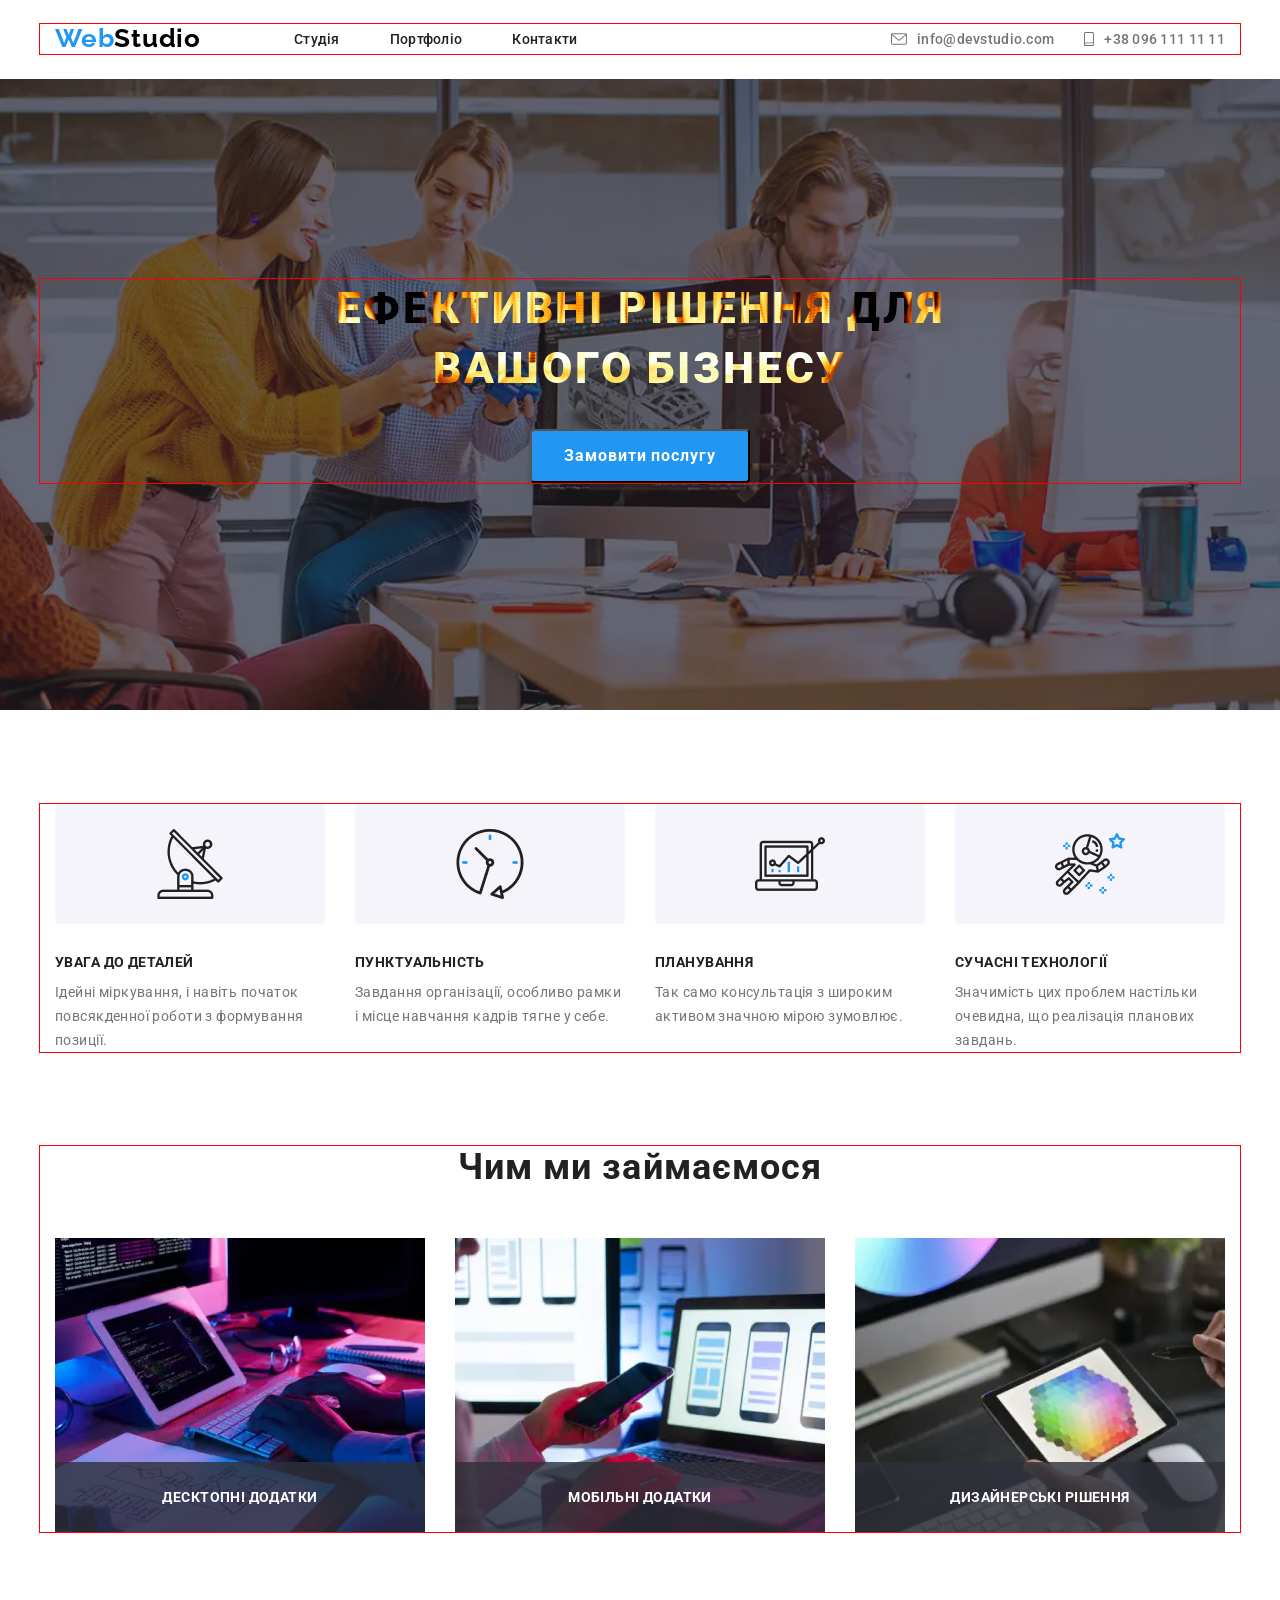
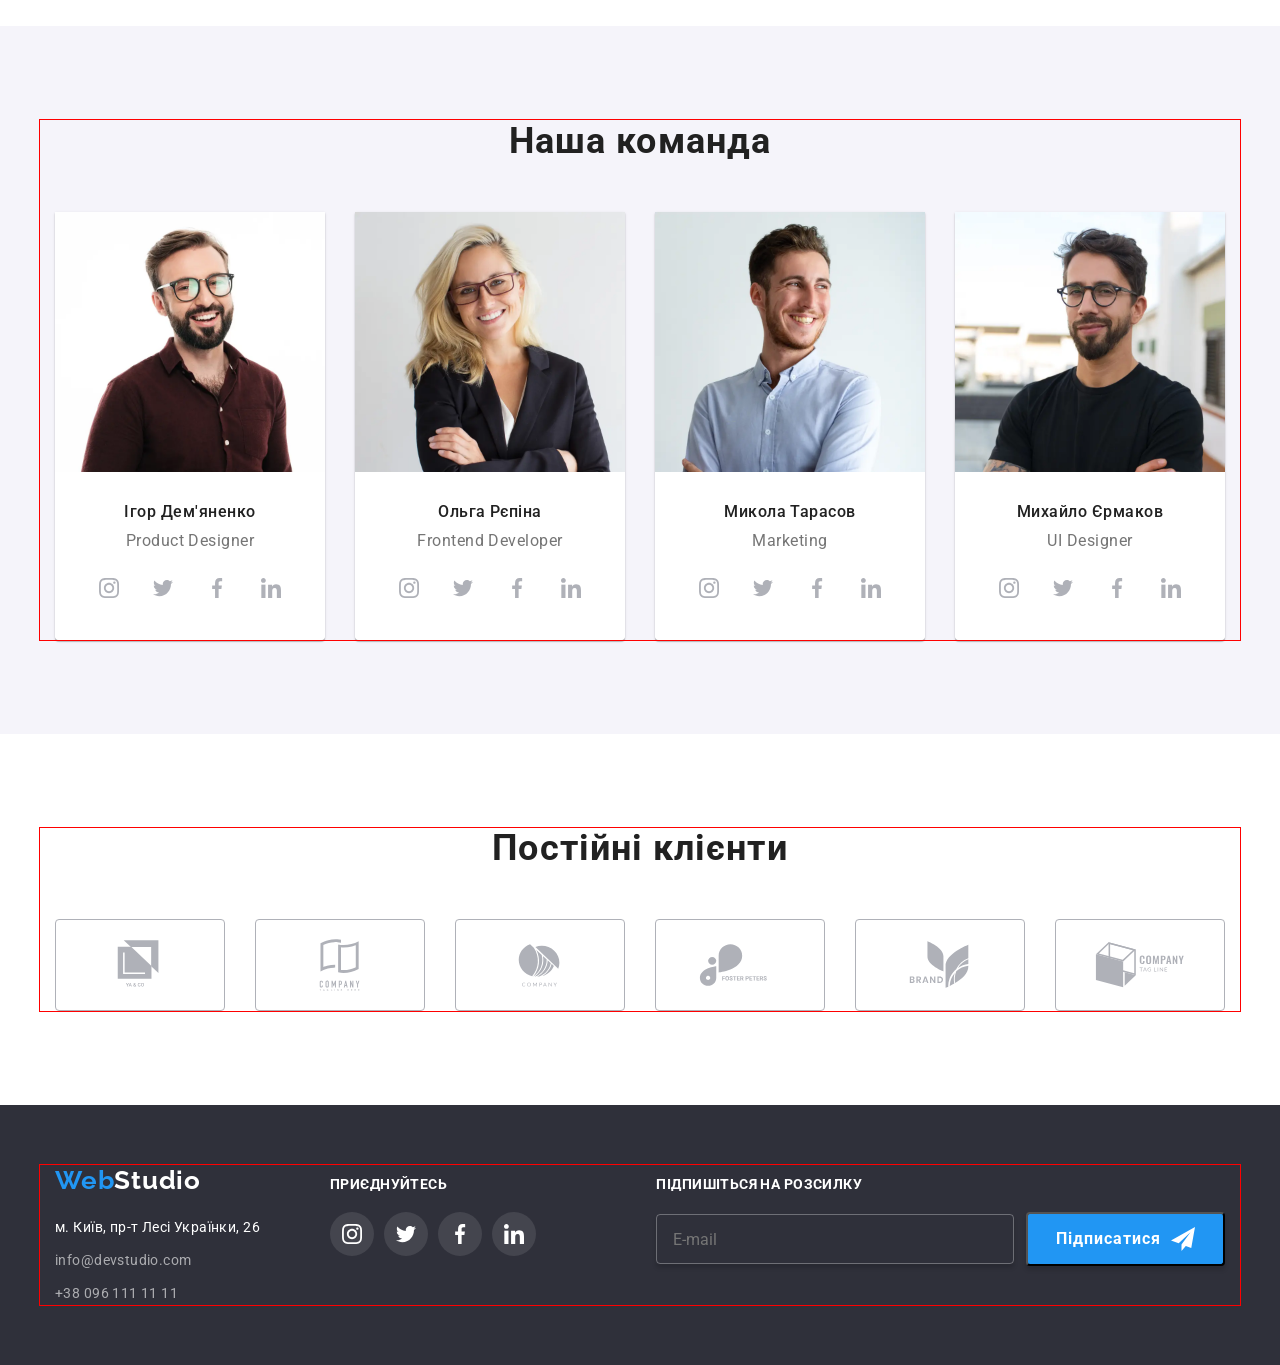
==== index.html @ ccdfe3d2 "footer" ====
<!doctype html>
<html lang="en">
  <head>
    <meta charset="UTF-8" />
    <meta name="viewport" content="width=device-width, initial-scale=1.0" />
    <title>Document</title>
    <link
      rel="stylesheet"
      href="https://cdnjs.cloudflare.com/ajax/libs/modern-normalize/3.0.1/modern-normalize.min.css"
      integrity="sha512-q6WgHqiHlKyOqslT/lgBgodhd03Wp4BEqKeW6nNtlOY4quzyG3VoQKFrieaCeSnuVseNKRGpGeDU3qPmabCANg=="
      crossorigin="anonymous"
      referrerpolicy="no-referrer"
    />
    <link rel="preconnect" href="https://fonts.googleapis.com" />
    <link rel="preconnect" href="https://fonts.gstatic.com" crossorigin />
    <link
      href="https://fonts.googleapis.com/css2?family=Raleway:ital,wght@0,100..900;1,100..900&family=Roboto:ital,wght@0,100..900;1,100..900&display=swap"
      rel="stylesheet"
    />
    <link rel="stylesheet" href="./css/reset.css" />
    <link rel="stylesheet" href="./css/slyle.css" />
  </head>
  <body>
    <header class="header">
      <div class="container header-box">
        <a href="./index.html" class="header-logo"
          >Web<span class="header-studio">Studio</span></a
        >
        <nav class="header-navigator">
          <ul class="header-list">
            <li class="header-item">
              <a href="./index.html" class="header-link">Студія</a>
            </li>
            <li class="header-item">
              <a href="./pages/portfolio.html" class="header-link">Портфоліо</a>
            </li>
            <li class="header-item">
              <a href="#" class="header-link">Контакти</a>
            </li>
          </ul>
        </nav>
        <ul class="header-items">
          <li class="header-elem">
            <a href="mailto:info@devstudio.com" class="header-contact"
              ><svg class="header-icons">
                <use href="./imges/symbol-defs.svg#icon-gmail"></use></svg
              >info@devstudio.com</a
            >
          </li>
          <li class="header-elem">
            <a href="tell:+380961111111" class="header-contact"
              ><svg class="header-icons">
                <use href="./imges/symbol-defs.svg#icon-phone"></use></svg
              >+38 096 111 11 11</a
            >
          </li>
        </ul>
      </div>
    </header>
    <main>
      <!-- секцыя герой -->
      <section class="hero">
        <div class="container">
          <h1 class="hero-title">Ефективні рішення для вашого бізнесу</h1>
          <button data-modal-open type="button" class="hero-btn">
            Замовити послугу
          </button>
        </div>
      </section>
      <!-- секцыя приймущиства -->
      <section class="requirements">
        <div class="container">
          <ul class="requirements-list">
            <li class="requirements-item">
              <h2 class="requirements-title">УВАГА ДО ДЕТАЛЕЙ</h2>
              <p class="requirements-text">
                Ідейні міркування, і навіть початок повсякденної роботи з
                формування позиції.
              </p>
            </li>
            <li class="requirements-item">
              <h2 class="requirements-title">ПУНКТУАЛЬНІСТЬ</h2>
              <p class="requirements-text">
                Завдання організації, особливо рамки і місце навчання кадрів
                тягне у себе.
              </p>
            </li>
            <li class="requirements-item">
              <h2 class="requirements-title">ПЛАНУВАННЯ</h2>
              <p class="requirements-text">
                Так само консультація з широким активом значною мірою зумовлює.
              </p>
            </li>
            <li class="requirements-item">
              <h2 class="requirements-title">СУЧАСНІ ТЕХНОЛОГІЇ</h2>
              <p class="requirements-text">
                Значимість цих проблем настільки очевидна, що реалізація
                планових завдань.
              </p>
            </li>
          </ul>
        </div>
      </section>
      <!-- секцыя work -->
      <section class="work">
        <div class="container">
          <h2 class="work-title">Чим ми займаємося</h2>
          <ul class="work-list">
            <li class="work-item">
              <img class="work-pic" src="./imges/comp.webp" alt="comp" />
              <p class="work-text">Десктопні додатки</p>
            </li>
            <li class="work-item">
              <img class="work-pic" src="./imges/tell.webp" alt="tell" />
              <p class="work-text">Мобільні додатки</p>
            </li>
            <li class="work-item">
              <img class="work-pic" src="./imges/tablet.webp" alt="tablet" />
              <p class="work-text">Дизайнерські рішення</p>
            </li>
          </ul>
        </div>
      </section>
      <!-- секцыя команда -->
      <section class="team">
        <div class="container">
          <h2 class="team-title">Наша команда</h2>
          <ul class="team-list">
            <li class="team-item">
              <img
                class="team-pic"
                src="./imges/igor.webp"
                alt="igor"
                width="270"
              />
              <div class="team-wrap">
                <h3 class="team-camphon">Ігор Дем'яненко</h3>
                <p class="team-text">Product Designer</p>
                <ul class="team-items">
                  <li>
                    <a class="team-icon" href=""
                      ><svg class="team-picture">
                        <use
                          href="./imges/symbol-defs.svg#icon-instagram"
                        ></use></svg
                    ></a>
                  </li>
                  <li>
                    <a class="team-icon" href=""
                      ><svg class="team-picture">
                        <use
                          href="./imges/symbol-defs.svg#icon-twitter"
                        ></use></svg
                    ></a>
                  </li>
                  <li>
                    <a class="team-icon" href=""
                      ><svg class="team-picture">
                        <use
                          href="/imges/symbol-defs.svg#icon-facebook"
                        ></use></svg
                    ></a>
                  </li>
                  <li>
                    <a class="team-icon" href=""
                      ><svg class="team-picture">
                        <use
                          href="/imges/symbol-defs.svg#icon-linkedin"
                        ></use></svg
                    ></a>
                  </li>
                </ul>
              </div>
            </li>
            <li class="team-item">
              <img
                class="team-pic"
                src="./imges/oliga.webp"
                alt="oliga"
                width="270"
              />
              <div class="team-wrap">
                <h3 class="team-camphon">Ольга Рєпіна</h3>
                <p class="team-text">Frontend Developer</p>
                <ul class="team-items">
                  <li>
                    <a class="team-icon" href=""
                      ><svg class="team-picture">
                        <use
                          href="./imges/symbol-defs.svg#icon-instagram"
                        ></use></svg
                    ></a>
                  </li>
                  <li>
                    <a class="team-icon" href=""
                      ><svg class="team-picture">
                        <use
                          href="./imges/symbol-defs.svg#icon-twitter"
                        ></use></svg
                    ></a>
                  </li>
                  <li>
                    <a class="team-icon" href=""
                      ><svg class="team-picture">
                        <use
                          href="/imges/symbol-defs.svg#icon-facebook"
                        ></use></svg
                    ></a>
                  </li>
                  <li>
                    <a class="team-icon" href=""
                      ><svg class="team-picture">
                        <use
                          href="/imges/symbol-defs.svg#icon-linkedin"
                        ></use></svg
                    ></a>
                  </li>
                </ul>
              </div>
            </li>
            <li class="team-item">
              <img
                class="team-pic"
                src="./imges/mikola.webp"
                alt="mikola"
                width="270"
              />
              <div class="team-wrap">
                <h3 class="team-camphon">Микола Тарасов</h3>
                <p class="team-text">Marketing</p>
                <ul class="team-items">
                  <li>
                    <a class="team-icon" href=""
                      ><svg class="team-picture">
                        <use
                          href="./imges/symbol-defs.svg#icon-instagram"
                        ></use></svg
                    ></a>
                  </li>
                  <li>
                    <a class="team-icon" href=""
                      ><svg class="team-picture">
                        <use
                          href="./imges/symbol-defs.svg#icon-twitter"
                        ></use></svg
                    ></a>
                  </li>
                  <li>
                    <a class="team-icon" href=""
                      ><svg class="team-picture">
                        <use
                          href="/imges/symbol-defs.svg#icon-facebook"
                        ></use></svg
                    ></a>
                  </li>
                  <li>
                    <a class="team-icon" href=""
                      ><svg class="team-picture">
                        <use
                          href="/imges/symbol-defs.svg#icon-linkedin"
                        ></use></svg
                    ></a>
                  </li>
                </ul>
              </div>
            </li>
            <li class="team-item">
              <img
                class="team-pic"
                src="./imges/mixailo.webp"
                alt="mixailo"
                width="270"
              />
              <div class="team-wrap">
                <h3 class="team-camphon">Михайло Єрмаков</h3>
                <p class="team-text">UI Designer</p>
                <ul class="team-items">
                  <li>
                    <a class="team-icon" href=""
                      ><svg class="team-picture">
                        <use
                          href="./imges/symbol-defs.svg#icon-instagram"
                        ></use></svg
                    ></a>
                  </li>
                  <li>
                    <a class="team-icon" href=""
                      ><svg class="team-picture">
                        <use
                          href="./imges/symbol-defs.svg#icon-twitter"
                        ></use></svg
                    ></a>
                  </li>
                  <li>
                    <a class="team-icon" href=""
                      ><svg class="team-picture">
                        <use
                          href="/imges/symbol-defs.svg#icon-facebook"
                        ></use></svg
                    ></a>
                  </li>
                  <li>
                    <a class="team-icon" href=""
                      ><svg class="team-picture">
                        <use
                          href="/imges/symbol-defs.svg#icon-linkedin"
                        ></use></svg
                    ></a>
                  </li>
                </ul>
              </div>
            </li>
          </ul>
        </div>
      </section>
      <section class="client">
        <div class="container">
          <h2 class="client-camphon">Постійні клієнти</h2>
          <ul class="client-list">
            <li class="client-item">
              <a class="client-link" href=""
                ><svg class="client-pic">
                  <use href="./imges/symbol-defs.svg#icon-Logo"></use></svg
              ></a>
            </li>
            <li class="client-item">
              <a class="client-link" href=""
                ><svg class="client-pic">
                  <use href="./imges/symbol-defs.svg#icon-logo-1"></use></svg
              ></a>
            </li>
            <li class="client-item">
              <a class="client-link" href=""
                ><svg class="client-pic">
                  <use href="./imges/symbol-defs.svg#icon-logo-2"></use></svg
              ></a>
            </li>
            <li class="client-item">
              <a class="client-link" href=""
                ><svg class="client-pic">
                  <use href="./imges/symbol-defs.svg#icon-logo-3"></use></svg
              ></a>
            </li>
            <li class="client-item">
              <a class="client-link" href=""
                ><svg class="client-pic">
                  <use href="./imges/symbol-defs.svg#icon-logo-4"></use></svg
              ></a>
            </li>
            <li class="client-item">
              <a class="client-link" href=""
                ><svg class="client-pic">
                  <use href="./imges/symbol-defs.svg#icon-logo-5"></use></svg
              ></a>
            </li>
          </ul>
        </div>
      </section>
    </main>
    <footer class="fotter">
      <div class="container">
        <div>
          <a class="fotter-logo" href="./index.html"
            >Web<span class="fotter-studio">Studio</span></a
          >
          <address class="fotter-address">
            <ul class="fotter-list">
              <li class="fotter-item">
                <a
                  class="fotter-link"
                  href="https://www.google.com/maps/place/%D0%B1%D1%83%D0%BB.+%D0%9B%D0%B5%D1%81%D0%B8+%D0%A3%D0%BA%D1%80%D0%B0%D0%B8%D0%BD%D0%BA%D0%B8,+26,+%D0%9A%D0%B8%D0%B5%D0%B2,+%D0%A3%D0%BA%D1%80%D0%B0%D0%B8%D0%BD%D0%B0,+02000/@50.4265807,30.5358109,17z/data=!3m1!4b1!4m6!3m5!1s0x40d4cf0e033ecbe9:0x57a4dffefec77da0!8m2!3d50.4265807!4d30.5383858!16s%2Fg%2F1tctq5jv?entry=ttu&g_ep=EgoyMDI1MTAyOC4wIKXMDSoASAFQAw%3D%3D"
                  target="_blank"
                  >м. Київ, пр-т Лесі Українки, 26</a
                >
              </li>
              <li class="fotter-item">
                <a class="fotter-cont" href="mailto:info@devstudio.com"
                  >info@devstudio.com</a
                >
              </li>
              <li class="fotter-item">
                <a class="fotter-cont" href="tell:+380961111111"
                  >+38 096 111 11 11</a
                >
              </li>
            </ul>
          </address>
        </div>
        <div class="footer-wrap">
          <h2 class="footer-title">приєднуйтесь</h2>
          <ul class="footer-items">
            <li>
              <a class="footer-cont" href=""
                ><svg class="footer-icon">
                  <use href="./imges/symbol-defs.svg#icon-instagram"></use></svg
              ></a>
            </li>
            <li>
              <a class="footer-cont" href=""
                ><svg class="footer-icon">
                  <use href="./imges/symbol-defs.svg#icon-twitter"></use></svg
              ></a>
            </li>
            <li>
              <a class="footer-cont" href=""
                ><svg class="footer-icon">
                  <use href="./imges/symbol-defs.svg#icon-facebook"></use></svg
              ></a>
            </li>
            <li>
              <a class="footer-cont" href=""
                ><svg class="footer-icon">
                  <use href="./imges/symbol-defs.svg#icon-linkedin"></use></svg
              ></a>
            </li>
          </ul>
        </div>
        <div>
          <h2 class="footer-title">Підпишіться на розсилку</h2>
         <form class="footer-form">
          <input placeholder="E-mail" class="footer-input" type="text">
          <button class="footer-btn" type="submit">Підписатися <svg class="footer-image">
            <use href="./imges/symbol-defs.svg#icon-send"></use>
          </svg></button>
         </form>
        </div>
      </div>
    </footer>
    <div data-modal class="backdrop is-hidden">
      <div class="model">
        <button data-modal-close class="model-close" type="button">
          <svg class="model-pic">
            <use href="./imges/symbol-defs.svg#icon-close"></use>
          </svg>
        </button>
        <h2 class="model-title">Залиште свої дані, ми вам передзвонимо</h2>
        <form action="/" class="model-form">
          <label class="model-lable"
            >Ім'я
            <input required class="model-input" type="text" />
            <svg class="model-icon">
              <use href="./imges/symbol-defs.svg#icon-person"></use>
            </svg>
          </label>
          <label class="model-lable"
            >Телефон
            <input pattern="^(\+47[\s-]?)?\d{2}[\s-]?\d{2}[\s-]?\d{2}[\s-]?\d{2}$" required class="model-input" type="tell" />
            <svg class="model-icon">
              <use href="./imges/symbol-defs.svg#icon-telefon"></use>
          </label>
          <label class="model-lable"
            >Пошта
            <input required class="model-input" type="email" />
            <svg class="model-icon">
              <use href="./imges/symbol-defs.svg#icon-gmail"></use>
          </label>
          <label class="model-lable"
            >Коментар
            <textarea
              class="model-comment"
              placeholder="Введіть текст"
            ></textarea>
          </label>
          <div class="model-wrap">
            <input required class="model-check" type="checkbox" />
            <p class="model-text">Погоджуюся з розсилкою та приймаю</p>
            <a class="model-link" href="#">Умови договору</a>
          </div>
          <button class="model-btn" type="submit">Відправити</button>
        </form>
      </div>
    </div>
    <script type="module" src="./js/model.js"></script>
  </body>
</html>
---- css/slyle.css ----
:root{
--accent-color:#2196F3;
--logo-color:#000000;
--text-color:#212121;
--added-text:#757575;
--main-color:#FFFFFF;
--fotter-bg:#2F303A;
--team-bg:#F5F4FA;
--footer-contact:rgba(255,255,255,0.6);
--header-line:#ECECEC;
--font-family:"Roboto";
--client-icon:#afb1b8;
}

body{
font-family: var(--font-family);

}

.container{
width: 1200px;
outline: 1px solid red;
margin-right: auto;
margin-left: auto;
padding-left: 15px;
padding-right: 15px;

}

.header{
padding-top: 24px;
padding-bottom: 25px;

}

.header-box{
display: flex;
align-items: center;

}

.header-logo{
    font-family: "Raleway";
font-weight: 700;
font-size: 26px;
letter-spacing: 0.03em;
color: var(--accent-color);
margin-right: 93px;
}

.header-list{
display: flex;
gap: 50px;

}

.header-studio{
    color: var(--logo-color);
}

.header-link{
font-weight: 500;
font-size: 14px;
letter-spacing: 0.02em;
color: var(--text-color);

}

.header-link:hover{

    color: var(--accent-color);
}

.header-items{
display: flex;
gap: 30px;
margin-left: auto;

}

.header-elem:last-child{
.header-icons{
width: 10px;
height: 16px;

}

}

.header-icons{
width: 16px;
height: 12px;
fill: var(--added-text);
}

.header-contact{
display: flex;
font-weight: 500;
font-size: 14px;
letter-spacing: 0.02em;
color: var(--added-text);
align-items: center;
gap: 10px;

}



.header-contact:hover{
.header-icons{
fill: var(--accent-color);

}
    color: var(--accent-color);
}
.hero{
padding-top: 200px;
padding-bottom: 227px;
    background-color: var(--fotter-bg);
    text-align: center;
    background-image: linear-gradient(rgba(47, 48, 58, 0.4),rgba(47, 48, 58, 0.4)), url(../imges/hero.webp);
    background-repeat: no-repeat;
    background-position: center;
    background-size:cover;
    /* background-image: rgba(47, 48, 58, 0.4); */
}
.hero-title{
font-weight: 900;
font-size: 44px;
line-height: 136%;
letter-spacing: 0.06em;
text-transform: uppercase;
text-align: center;
color: var(--main-color);
width: 696px;
margin-left: auto;
margin-right: auto;
background-clip: text;
background-image: url(../imges/giphy.gif);
background-position: bottom;
color: transparent;
}

.hero-btn{
font-weight: 700;
font-size: 16px;
line-height: 188%;
letter-spacing: 0.06em;
text-align: center;
color: var(--main-color);
border-radius: 4px;
box-shadow: 0 4px 4px 0 rgba(0, 0, 0, 0.15);
background: var(--accent-color);
margin-top: 30px;
padding: 10px 32px;
}

.requirements{
padding-top: 94px;
padding-bottom: 94px;

}

.requirements-list{
display: flex;
gap: 30px;

}

.requirements-item::before{
content: "";
display: block;
width: 270px;
height: 120px;
border-radius: 4px;
background-color: var(--team-bg);
margin-bottom: 30px;
background-image: url(../imges/antenna.png);
background-repeat: no-repeat;
background-position: center;
background-size: 70px;
}

.requirements-item:nth-child(2)::before{
background-image: url(../imges/clock.png);

}

.requirements-item:nth-child(3)::before{
background-image: url(../imges/diagram.png);

}

.requirements-item:nth-child(4)::before{
    background-image: url(../imges/astronaut.png);

}

.requirements-title{
font-size: 14px;
font-weight: 700;
line-height: normal;
letter-spacing: 0.42px;
text-transform: uppercase;
color: var(--text-color);
margin-bottom: 10px;

}

.requirements-text {

    color: var(--added-text);
font-size: 14px;
font-weight: 400;
line-height: 24px;
letter-spacing: 0.42px;

}

.work{
padding-bottom: 94px;

}

.work-list{
display: flex;
gap: 30px;


}

.work-item{
flex-basis: calc((100% - 60px)/3);
position: relative;
text-align: center;
}

.work-pic{
width: 100%;

}

.work-title{
color: var(--text-color);
text-align: center;
font-size: 36px;
font-weight: 700;
line-height: normal;
letter-spacing: 1.08px;
margin-bottom: 50px;


}

.team-title{
color:var(--text-color);
text-align: center;
font-size: 36px;
font-weight: 700;
line-height: normal;
letter-spacing: 1.08px;
margin-bottom: 50px;


}

.work-text{
font-weight: 700;
font-size: 14px;
letter-spacing: 0.03em;
text-transform: uppercase;
text-align: center;
color: var(--main-color);
position: absolute;
bottom: 0;
width: 100%;
padding: 27px 0;
background: rgba(47, 48, 58, 0.8);



}

.team{
background-color: var(--team-bg);
padding-top: 94px;
padding-bottom: 94px;
}

.team-list{
display: flex;
gap: 30px;

}

.team-item{
flex-basis: calc((100% - 90px)/4);
box-shadow: 0 2px 1px 0 rgba(0, 0, 0, 0.2), 0 1px 1px 0 rgba(0, 0, 0, 0.14), 0 1px 3px 0 rgba(0, 0, 0, 0.12);
border-radius: 0 0 4px 4px;
}

.team-icon{
width: 44px;
height: 44px;
border-radius: 50%;
display: flex;
justify-content: center;
align-items: center;
fill: white;
}

.team-items{
display: flex;
gap: 10px;
justify-content: center;
margin-top: 16px;
}

.team-picture{
width: 20px;
height: 20px;
fill: var(--client-icon);

}

.team-icon:hover{
background-color: var(--accent-color);
.team-picture{
fill: var(--main-color);

}
}

.team-pic{
width: 100%;
}

.team-wrap{
padding-top: 30px;
padding-bottom: 30px;
background-color: var(--main-color);
border-radius: 0 0 4px 4px;

}

.team-camphon{
color:var(--text-color);
text-align: center;
font-size: 16px;
font-weight: 500;
line-height: normal;
letter-spacing: 0.48px;
margin-bottom: 10px;


}

.team-text{
color:var(--added-text);
text-align: center;
font-size: 16px;
font-weight: 400;
line-height: normal;
letter-spacing: 0.48px;


}

.client{
padding-bottom: 94px;
padding-top: 94px;

}

.client-camphon{
margin-bottom: 50px;
font-weight: 700;
font-size: 36px;
letter-spacing: 0.03em;
text-align: center;
color: var(--text-color);
}

.client-list{
display: flex;
justify-content: center;
align-items: center;
gap: 30px;

}



.client-link:hover{
fill: var(--accent-color);
border-color: var(--accent-color);
.client-pic{
fill: var(--accent-color);


}

}

.client-link{
    display: flex;
justify-content: center;
align-items: center;
border: 1px solid var(--client-icon);
border-radius: 4px;
width: 170px;
height: 92px;
}

.client-pic{
fill: var(--client-icon);
width: 106px;
height: 60px;

}

.fotter{
background-color: var(--fotter-bg);
padding-top: 60px;
padding-bottom: 60px;
}

.fotter .container{
display: flex;
align-items: baseline;

}

.fotter-logo{
color: var(--accent-color);
font-family: Raleway;
font-size: 26px;
font-weight: 700;
line-height: normal;
letter-spacing: 0.78px;
display: inline-block;
margin-bottom: 20px;


}

.fotter-studio{
color: var(--main-color);

}

.fotter-list{
display: flex;
flex-direction: column;
gap: 9px;

}

/* .fotter-item{
margin-bottom: 9px;


}

.fotter-item:last-child{
margin-bottom: 0px;

} */

/* .fotter-item:not(:last-child){
margin-bottom: 9px;

} */

.fotter-link{
color:var(--main-color);
font-size: 14px;
font-style: normal;
font-weight: 400;
line-height: 24px;
letter-spacing: 0.42px;


}

.fotter-cont{
color:var(--footer-contact);
font-size: 14px;
font-style: normal;
font-weight: 400;
line-height: 24px;
letter-spacing: 0.42px;

}

.footer-wrap{
margin-left: 70px;

}

.footer-title{
font-weight: 700;
font-size: 14px;
letter-spacing: 0.03em;
text-transform: uppercase;
color: var(--main-color);
margin-bottom: 20px;
}

.footer-items{
display: flex;
gap: 10px;
}

.footer-cont{
border-radius: 50%;
background-color: rgba(255, 255, 255, 0.10);
width: 44px;
height: 44px;
display: flex;
justify-content: center;
align-items: center;
fill: var(--main-color);

}

.footer-icon{
width: 20px;
height: 20px;


}

.footer-title{
font-weight: 700;
font-size: 14px;
letter-spacing: 0.03em;
text-transform: uppercase;
color: var(--main-color);

}

.footer-wrap{
margin-right: auto;

}

.footer-form{
display: flex;
align-items: center;
justify-content: center;
gap: 12px;
}

.footer-input{
border: 1px solid rgba(255, 255, 255, 0.3);
border-radius: 4px;
width: 358px;
height: 50px;
box-shadow: 0 4px 4px 0 rgba(0, 0, 0, 0.15);
background: rgba(33, 150, 243, 0);
padding-left: 16px;
}

.footer-image{
width: 24px;
height: 24px;
margin-left: 10px;
fill: var(--main-color);
}

.footer-btn{
box-shadow: 0 4px 4px 0 rgba(0, 0, 0, 0.15);
background: #2196f3;
border-radius: 4px;
font-weight: 700;
font-size: 16px;
line-height: 188%;
letter-spacing: 0.06em;
text-align: center;
color: var(--main-color);
display: flex;
align-items: center;
padding: 10px 28px;

}

/* portfolio */

.cart{
padding-top: 94px;
padding-bottom: 94px;
border-top: 1px solid var(--header-line );
}


.cart-list{
display: flex;
justify-content: center;
gap: 8px;
margin-bottom: 50px;

}

.cart-butt{
color: var(--text-color);
text-align: center;
font-size: 16px;
font-weight: 500;
line-height: 26px;
letter-spacing: 0.48px;
padding: 6px 22px;
border-radius: 4px;
background: var(--team-bg);
border: none;


}

.cart-butt:hover{
background-color: var(--accent-color);
color: var(--main-color);
box-shadow: 0 2px 2px 0 rgba(0, 0, 0, 0.12), 0 1px 2px 0 rgba(0, 0, 0, 0.08), 0 3px 1px 0 rgba(0, 0, 0, 0.1);
}

.cart-items{
display: flex;
flex-wrap: wrap;
gap: 30px;

}

.cart-elem{
outline: 1px solid #EEE;
flex-basis: calc((100% - 60px)/3);

}

.cart-elem:hover{
box-shadow: 1px 4px 6px 0 rgba(0, 0, 0, 0.16), 0 4px 4px 0 rgba(0, 0, 0, 0.06), 0 1px 1px 0 rgba(0, 0, 0, 0.12);

}

.cart-pic{
width: 100%;


}

.cart-wrap{
padding: 20px 22px;

}

.cart-title{
transform: rotate(0.589deg);
color: var(--text-color);
font-size: 18px;
font-weight: 700;
line-height: 36px;
letter-spacing: 1.08px;
margin-bottom: 4px;


}

.cart-text{
color: var(--added-text);
font-size: 16px;
font-weight: 400;
line-height: 30px;
letter-spacing: 0.48px;


}

/* model */


.backdrop{
position: absolute;
top: 0;
left: 0;
width: 100%;
height: 100%;
background-color: rgba(0, 0, 0, 0.2);
display: flex;
justify-content: center;
align-items: center;
opacity: 1;
}

.is-hidden{
opacity: 0;
pointer-events: none;

}

.model{
border-radius: 4px;
width: 528px;
height: 581px;
box-shadow: 0 2px 1px 0 rgba(0, 0, 0, 0.2), 0 1px 1px 0 rgba(0, 0, 0, 0.14), 0 1px 3px 0 rgba(0, 0, 0, 0.12);
background: var(--main-color);
position: relative;
padding: 40px;

}

.model-close{
width: 30px;
height: 30px;
border-radius: 50%;
border: 1px solid rgba(0, 0, 0, 0.1);
display: flex;
justify-content: center;
align-items: center;
background-color: transparent;
position: absolute;
top: 8px;
right: 8px;

}

.model-close:hover{
.model-pic{
fill: var(--accent-color);

}

}

.model-pic{
width: 25px;
height: 25px;
fill: var(--logo-color);

}

.model-title{
font-weight: 700;
font-size: 20px;
letter-spacing: 0.03em;
text-align: center;
color: var(--text-color);
margin-bottom: 12px;
}

.model-lable{
font-weight: 400;
font-size: 12px;
letter-spacing: 0.01em;
color: var(--added-text);
margin-bottom: 4px;
display: block;
margin-bottom: 10px;
position: relative;
}

.model-input{
outline: 1px solid rgba(33, 33, 33, 0.2);
border: none;
border-radius: 4px;
width: 448px;
height: 40px;
display: block;
}

.model-input:hover{
outline: 1px solid var(--accent-color)

}

.model-input:hover+.model-icon{
fill: var(--accent-color);

}

.model-icon{
width: 18px;
height: 18px;
position: absolute;
top: 25px;
left: 12px;
}

.model-comment{
border: 1px solid rgba(33, 33, 33, 0.2);
border-radius: 4px;
width: 448px;
height: 120px;
display: block;
font-weight: 400;
font-size: 12px;
letter-spacing: 0.01em;
color: rgba(117, 117, 117, 0.5);
padding: 12px 16px;
resize: none;
margin-bottom: 20px;
}

.model-wrap{
display: flex;
justify-content: center;
align-items: center;
margin-bottom: 30px;

}

.model-check{
width: 16px;
height: 15px;
margin-right: 8px;

}

.model-text{
font-weight: 400;
font-size: 14px;
line-height: 171%;
letter-spacing: 0.03em;
color: var(--added-text);

}

.model-link{
font-weight: 400;
font-size: 14px;
line-height: 171%;
letter-spacing: 0.03em;
text-decoration: underline;
text-decoration-skip-ink: none;
color: var(--accent-color);
margin-left: 5px;

}

.model-btn{
font-weight: 700;
font-size: 16px;
line-height: 188%;
letter-spacing: 0.06em;
text-align: center;
color: var(--main-color);
background-color: var(--accent-color);
padding: 10px 52px;
box-shadow: 0 4px 4px 0 rgba(0, 0, 0, 0.15);
border: none;
display: block;
margin: auto;
}
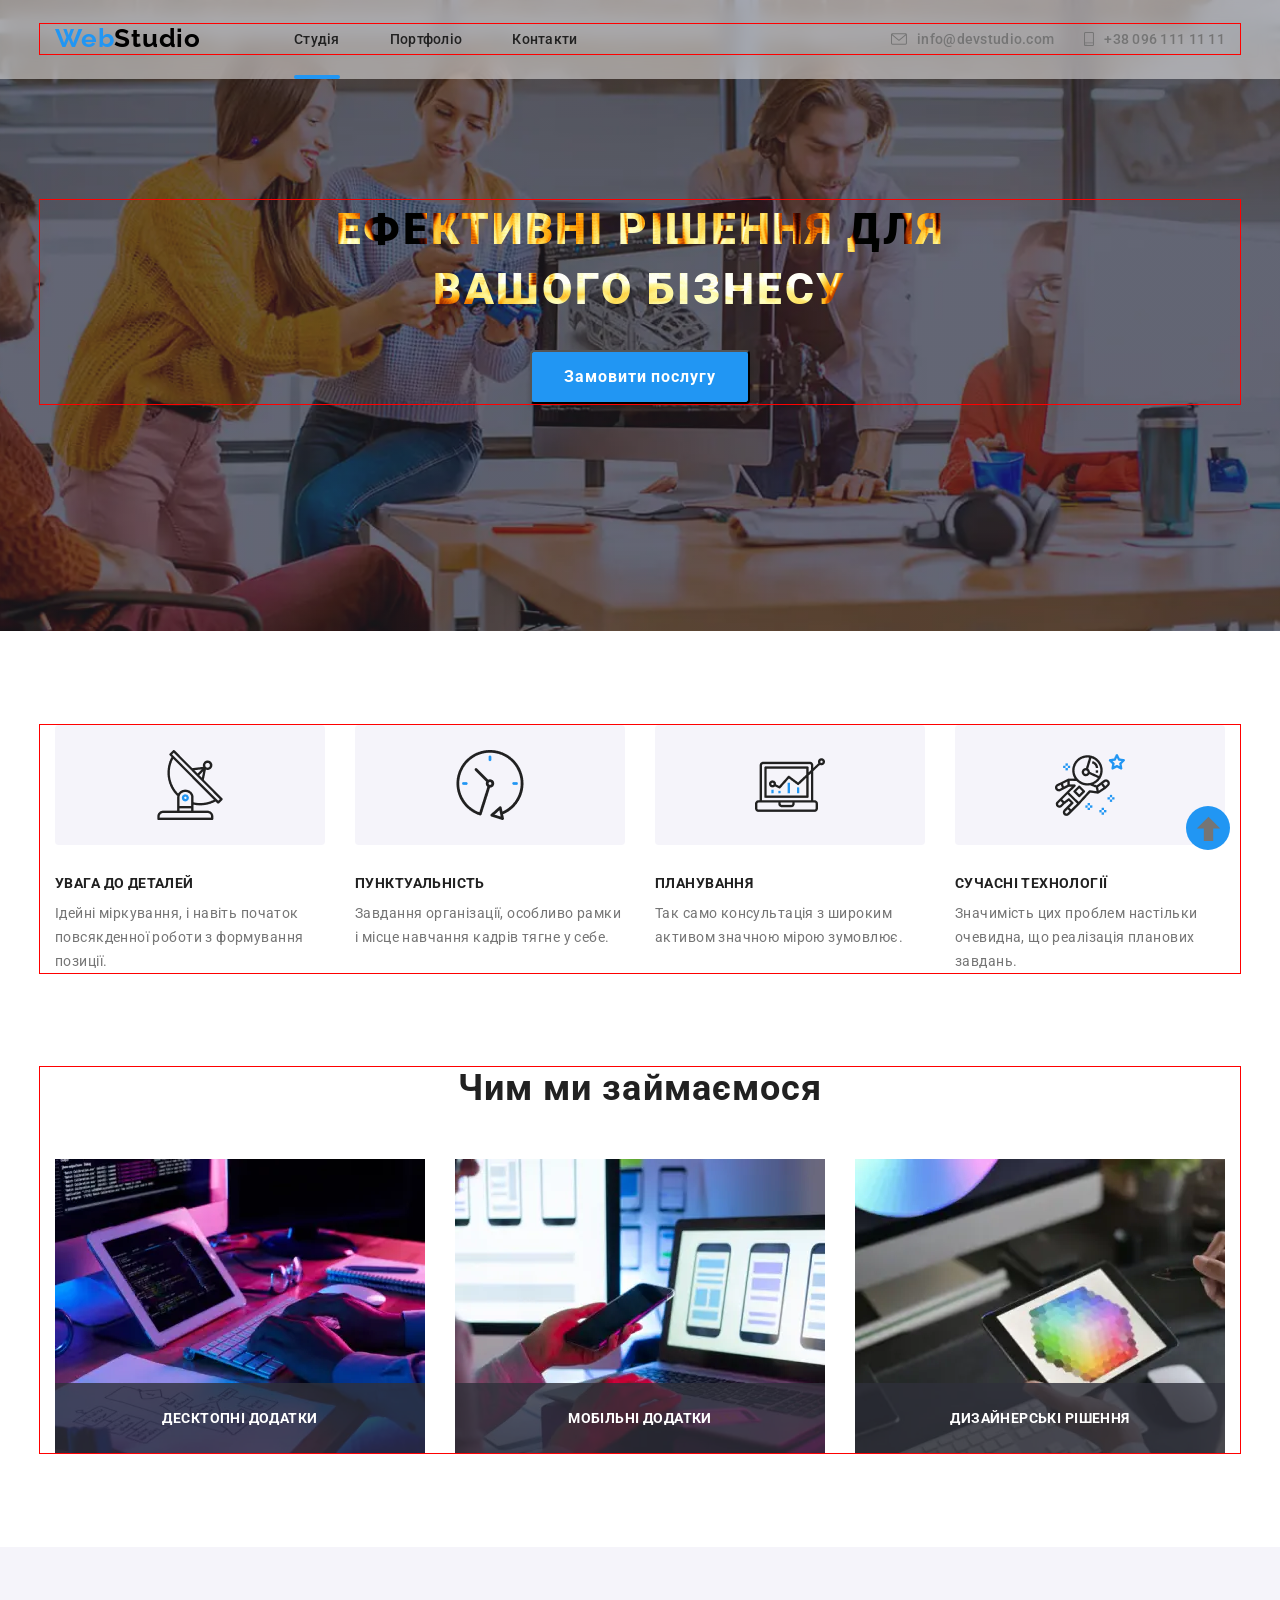
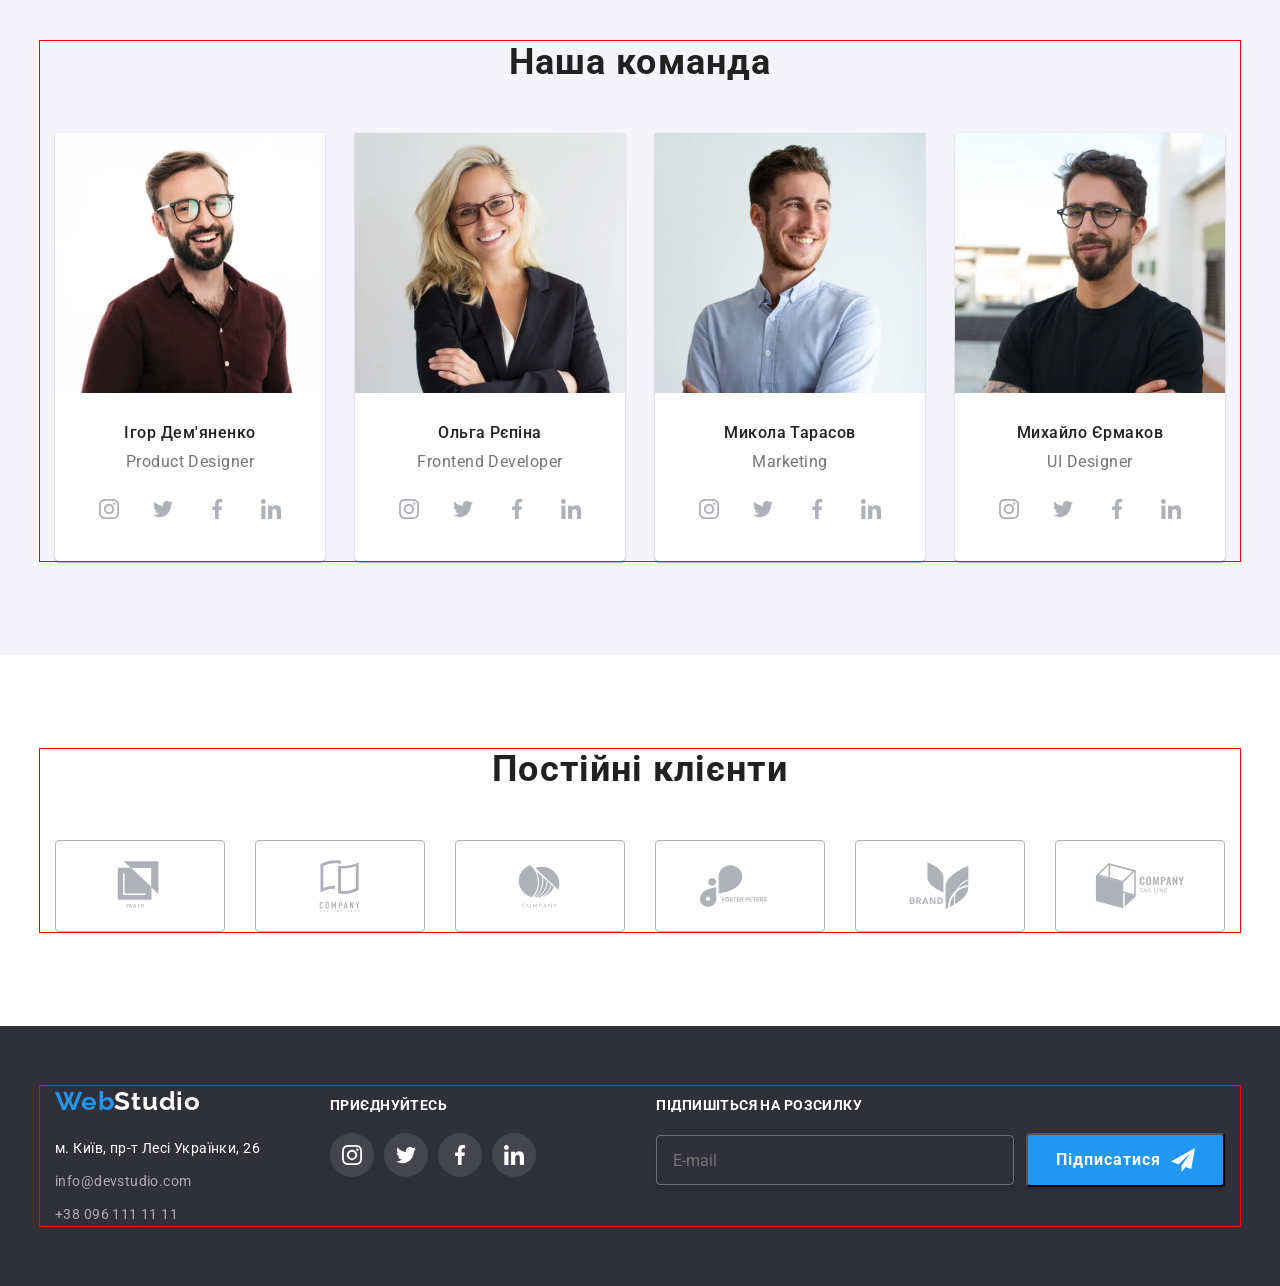
==== commit 05d53088: "scroll" ====
--- a/index.html
+++ b/index.html
@@ -29,7 +29,7 @@
         <nav class="header-navigator">
           <ul class="header-list">
             <li class="header-item">
-              <a href="./index.html" class="header-link">Студія</a>
+              <a href="./index.html" class="header-link header-link-carent">Студія</a>
             </li>
             <li class="header-item">
               <a href="./pages/portfolio.html" class="header-link">Портфоліо</a>
@@ -102,7 +102,7 @@
         </div>
       </section>
       <!-- секцыя work -->
-      <section class="work">
+      <section id="work" class="work">
         <div class="container">
           <h2 class="work-title">Чим ми займаємося</h2>
           <ul class="work-list">
@@ -426,6 +426,9 @@
         </div>
       </div>
     </footer>
+    <a class="scroll-top" href="#work"><svg class="scroll-icon">
+      <use href="./imges/symbol-defs.svg#icon-arrow-up"></use>
+    </svg></a>
     <div data-modal class="backdrop is-hidden">
       <div class="model">
         <button data-modal-close class="model-close" type="button">
--- a/css/slyle.css
+++ b/css/slyle.css
@@ -12,6 +12,11 @@
 --client-icon:#afb1b8;
 }
 
+html{
+scroll-behavior: smooth;
+
+}
+
 body{
 font-family: var(--font-family);
 
@@ -30,7 +35,12 @@
 .header{
 padding-top: 24px;
 padding-bottom: 25px;
-
+/* fixed header */
+position: fixed;
+width: 100%;
+background-color: rgb(255,255,255,0.5);
+backdrop-filter: blur(10px);
+z-index: 1;
 }
 
 .header-box{
@@ -58,11 +68,28 @@
     color: var(--logo-color);
 }
 
+.header-item{
+position: relative;
+
+}
+
 .header-link{
 font-weight: 500;
 font-size: 14px;
 letter-spacing: 0.02em;
 color: var(--text-color);
+
+}
+
+.header-link-carent::after{
+content: "";
+background-color: var(--accent-color);
+width: 100%;
+height: 4px;
+border-radius: 2px;
+display: block;
+position: absolute;
+top: 45px;
 
 }
 
@@ -633,16 +660,39 @@
 .cart-elem{
 outline: 1px solid #EEE;
 flex-basis: calc((100% - 60px)/3);
+position: relative;
 
 }
 
 .cart-elem:hover{
 box-shadow: 1px 4px 6px 0 rgba(0, 0, 0, 0.16), 0 4px 4px 0 rgba(0, 0, 0, 0.06), 0 1px 1px 0 rgba(0, 0, 0, 0.12);
-
+.cart-write{
+opacity: 1;
+
+}
 }
 
 .cart-pic{
 width: 100%;
+
+}
+
+.cart-write{
+font-weight: 400;
+font-size: 18px;
+line-height: 156%;
+letter-spacing: 0.03em;
+color: var(--main-color);
+position: absolute;
+top: 0;
+left: 0;
+padding: 63px 24px;
+background: rgba(33, 150, 243, 0.9);
+opacity: 0;
+
+}
+
+.cart-write:hover{
 
 
 }
@@ -850,3 +900,24 @@
 margin: auto;
 }
 
+/* scroll */
+.scroll-top{
+width: 44px;
+height: 44px;
+border-radius: 50%;
+background-color: var(--accent-color);
+display: flex;
+align-items: center;
+justify-content: center;
+position: fixed;
+right: 50px;
+bottom: 50px;
+
+}
+
+.scroll-icon{
+width: 25px;
+height: 25px;
+fill: var(--added-text);
+
+}
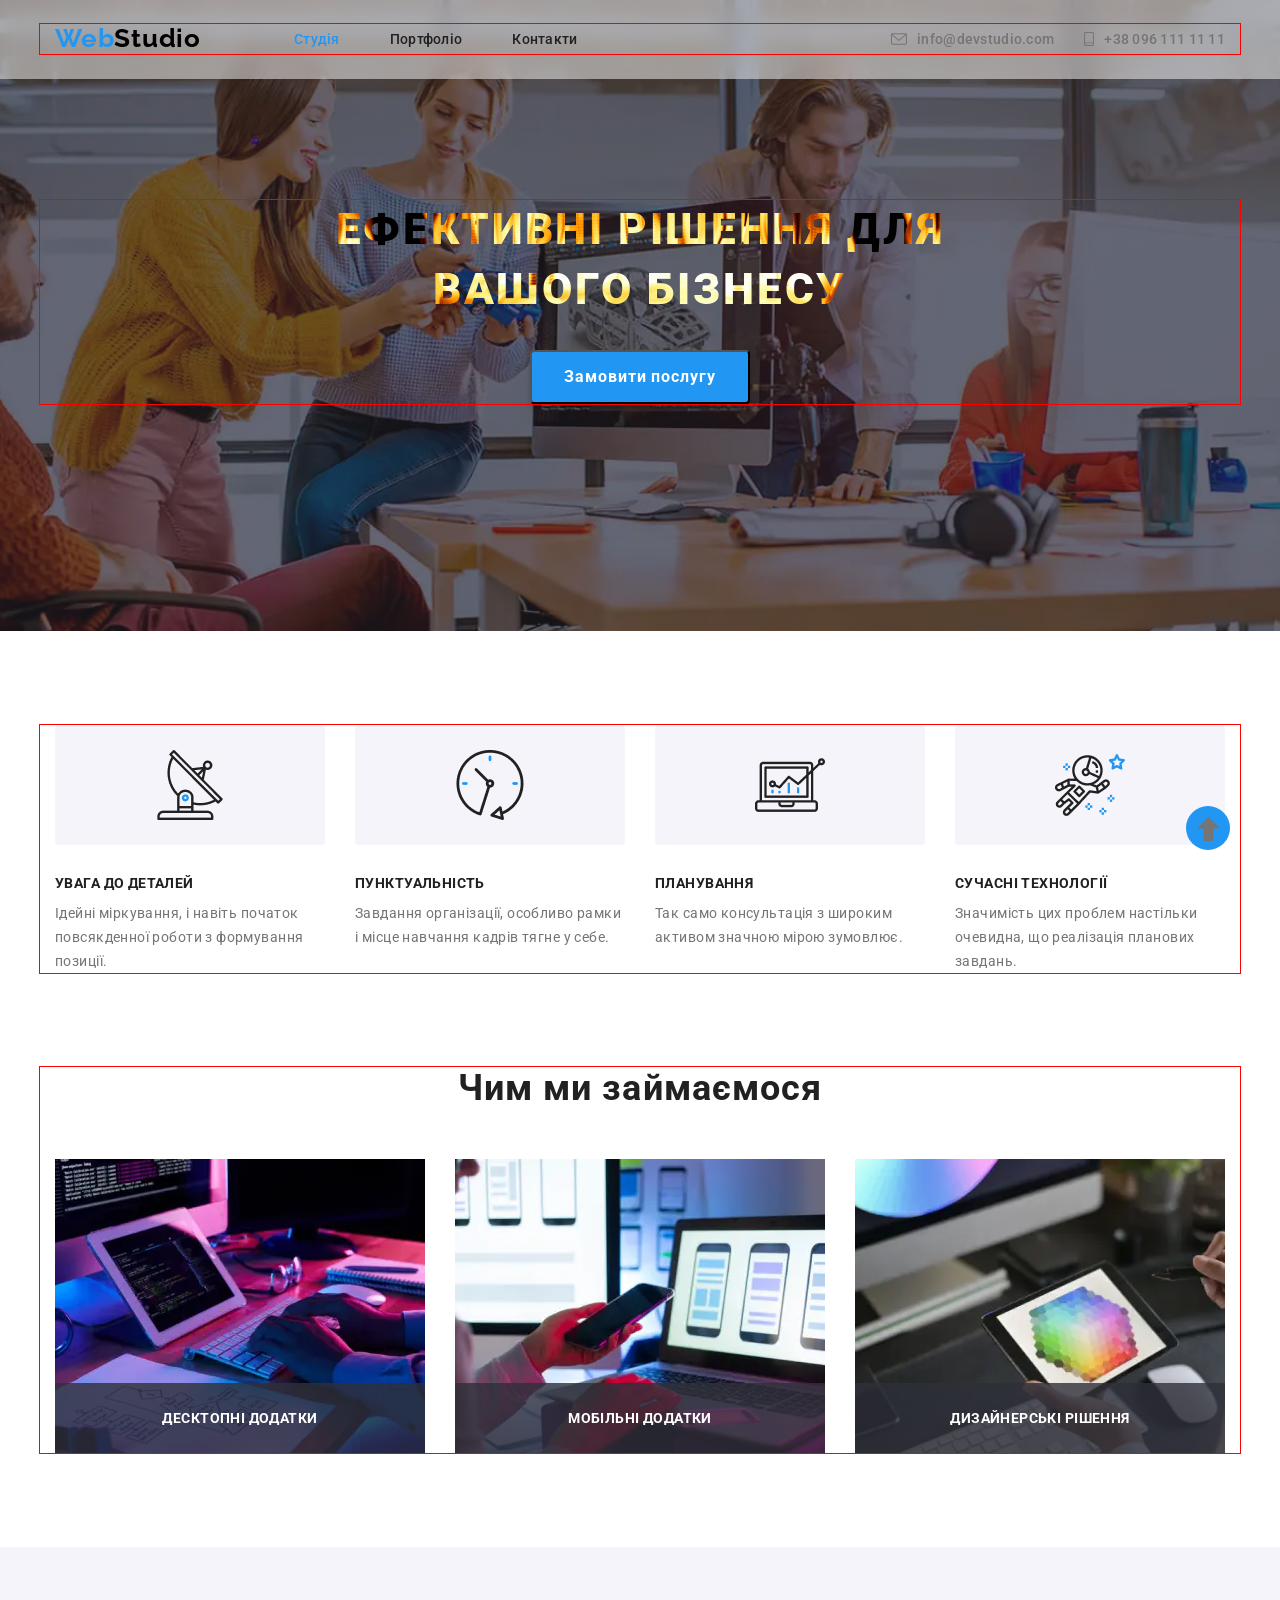
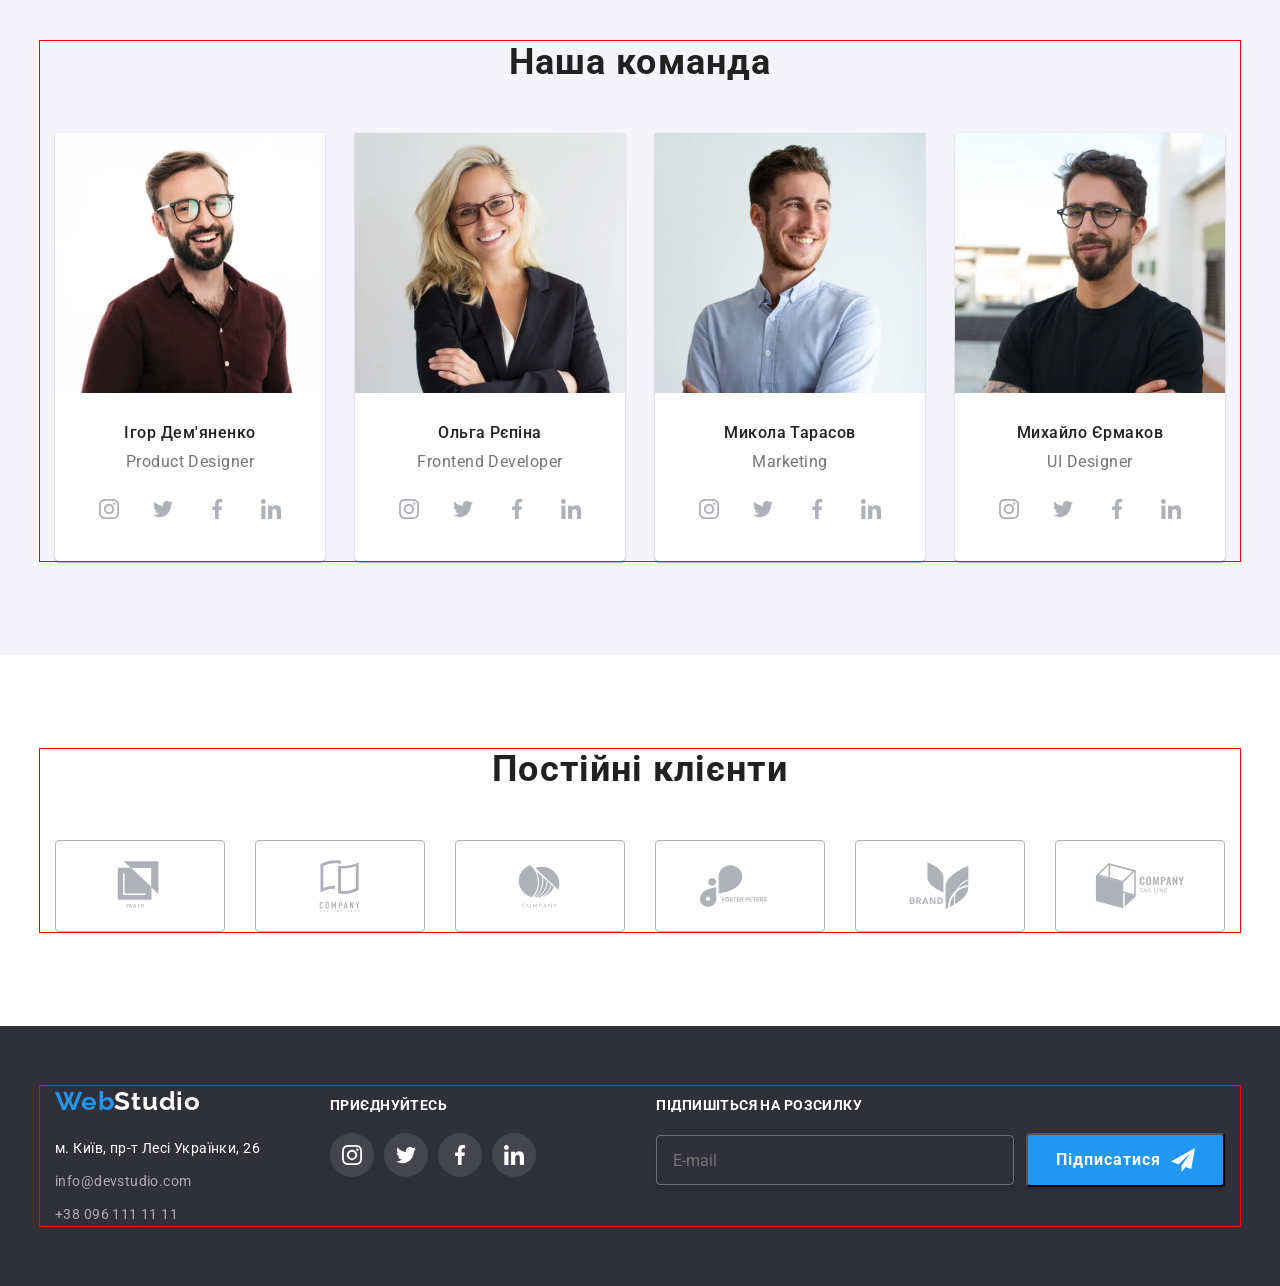
==== commit 2b32a421: "sass" ====
--- a/index.html
+++ b/index.html
@@ -11,19 +11,22 @@
       crossorigin="anonymous"
       referrerpolicy="no-referrer"
     />
+    <link
+    rel="stylesheet"
+    href="https://cdnjs.cloudflare.com/ajax/libs/animate.css/4.1.1/animate.min.css"
+  />
     <link rel="preconnect" href="https://fonts.googleapis.com" />
     <link rel="preconnect" href="https://fonts.gstatic.com" crossorigin />
     <link
       href="https://fonts.googleapis.com/css2?family=Raleway:ital,wght@0,100..900;1,100..900&family=Roboto:ital,wght@0,100..900;1,100..900&display=swap"
       rel="stylesheet"
     />
-    <link rel="stylesheet" href="./css/reset.css" />
-    <link rel="stylesheet" href="./css/slyle.css" />
+    <link rel="stylesheet" href="./style/main.min.css" />
   </head>
   <body>
     <header class="header">
       <div class="container header-box">
-        <a href="./index.html" class="header-logo"
+        <a href="./index.html" class="header-logo animate__animated animate__fadeInDown animate__infinite	infinite"
           >Web<span class="header-studio">Studio</span></a
         >
         <nav class="header-navigator">
--- a/style/main.min.css
+++ b/style/main.min.css
@@ -0,0 +1 @@
+a{text-decoration:none}ul{list-style:none;margin:0;padding:0}h1,h2,h3,p{margin:0}img{display:block}:root{--accent-color:#2196F3;--logo-color:#000000;--text-color:#212121;--added-text:#757575;--main-color:#FFFFFF;--fotter-bg:#2F303A;--team-bg:#F5F4FA;--footer-contact:rgba(255,255,255,0.6);--header-line:#ECECEC;--font-family:"Roboto";--client-icon:#afb1b8}html{scroll-behavior:smooth}body{font-family:var(--font-family)}.container{width:1200px;outline:1px solid red;margin-right:auto;margin-left:auto;padding-left:15px;padding-right:15px}.header{padding-top:24px;padding-bottom:25px;position:fixed;width:100%;background-color:hsla(0,0%,100%,.5);backdrop-filter:blur(10px);z-index:1}.header-box{display:flex;align-items:center}.header-logo{font-family:"Raleway";font-weight:700;font-size:26px;letter-spacing:.03em;color:var(--accent-color);margin-right:93px}.header-list{display:flex;gap:50px}.header-studio{color:var(--logo-color)}.header-item{position:relative}.header-link{font-weight:500;font-size:14px;letter-spacing:.02em;color:var(--text-color);transition-property:color;transition-duration:350ms;transition-timing-function:cubic-bezier(0.55, 0.055, 0.675, 0.19)}.header-link::after{content:"";background-color:var(--accent-color);width:100%;height:4px;border-radius:2px;display:block;position:absolute;top:45px;opacity:0;transform:scale(0);transition-property:opacity,transform;transition-duration:350ms;transition-timing-function:cubic-bezier(0.55, 0.055, 0.675, 0.19)}.header-link:hover::after{opacity:1;transform:scale(1)}.header-link-carent{color:var(--accent-color)}.header-link:hover{color:var(--accent-color)}.header-items{display:flex;gap:30px;margin-left:auto}.header-elem{animation-name:contactmove;animation-duration:1000ms;animation-direction:alternate;animation-iteration-count:infinite}.header-elem:last-child .header-icons{width:10px;height:16px}.header-icons{width:16px;height:12px;fill:var(--added-text);transition-property:fill;transition-duration:350ms;transition-timing-function:cubic-bezier(0.55, 0.055, 0.675, 0.19)}.header-contact{display:flex;font-weight:500;font-size:14px;letter-spacing:.02em;color:var(--added-text);align-items:center;gap:10px;transition-property:color;transition-duration:350ms;transition-timing-function:cubic-bezier(0.55, 0.055, 0.675, 0.19)}.header-contact,.header-icons{animation:contactmove 1s infinite alternate}@keyframes contactmove{0%{transform:rotate(5deg) scale(0.9);color:var(--added-text);fill:var(--added-text)}100%{transform:rotate(-5deg) scale(1.1);color:var(--accent-color);fill:var(--accent-color)}}.header-contact:hover .header-icons{fill:var(--accent-color)}.header-contact:hover{color:var(--accent-color)}.hero{padding-top:200px;padding-bottom:227px;background-color:var(--fotter-bg);text-align:center;background-image:linear-gradient(rgba(47, 48, 58, 0.4), rgba(47, 48, 58, 0.4)),url(../imges/hero.webp);background-repeat:no-repeat;background-position:center;background-size:cover}.hero-title{font-weight:900;font-size:44px;line-height:136%;letter-spacing:.06em;text-transform:uppercase;text-align:center;color:var(--main-color);width:696px;margin-left:auto;margin-right:auto;-webkit-background-clip:text;background-clip:text;background-image:url(../imges/giphy.gif);background-position:bottom;color:rgba(0,0,0,0);position:sticky;top:0}.hero-btn{font-weight:700;font-size:16px;line-height:188%;letter-spacing:.06em;text-align:center;color:var(--main-color);border-radius:4px;box-shadow:0 4px 4px 0 rgba(0,0,0,.15);background:var(--accent-color);margin-top:30px;padding:10px 32px;animation-name:btnmove;animation-duration:3000ms;animation-direction:alternate;animation-iteration-count:infinite}@keyframes btnmove{0%{transform:scale(0.9)}100%{transform:scale(1.1)}}.requirements{padding-top:94px;padding-bottom:94px}.requirements-list{display:flex;gap:30px}.requirements-item::before{content:"";display:block;width:270px;height:120px;border-radius:4px;background-color:var(--team-bg);margin-bottom:30px;background-image:url(../imges/antenna.png);background-repeat:no-repeat;background-position:center;background-size:70px}.requirements-item:nth-child(2)::before{background-image:url(../imges/clock.png)}.requirements-item:nth-child(3)::before{background-image:url(../imges/diagram.png)}.requirements-item:nth-child(4)::before{background-image:url(../imges/astronaut.png)}.requirements-title{font-size:14px;font-weight:700;line-height:normal;letter-spacing:.42px;text-transform:uppercase;color:var(--text-color);margin-bottom:10px}.requirements-text{color:var(--added-text);font-size:14px;font-weight:400;line-height:24px;letter-spacing:.42px}.work{padding-bottom:94px}.work-list{display:flex;gap:30px}.work-text{font-weight:700;font-size:14px;letter-spacing:.03em;text-transform:uppercase;text-align:center;color:var(--main-color);position:absolute;bottom:0;width:100%;padding:27px 0;background:rgba(47,48,58,.8)}.work-item{flex-basis:calc((100% - 60px)/3);position:relative;text-align:center}.work-pic{width:100%}.work-title{color:var(--text-color);text-align:center;font-size:36px;font-weight:700;line-height:normal;letter-spacing:1.08px;margin-bottom:50px}.team-title{color:var(--text-color);text-align:center;font-size:36px;font-weight:700;line-height:normal;letter-spacing:1.08px;margin-bottom:50px}.team{background-color:var(--team-bg);padding-top:94px;padding-bottom:94px}.team-list{display:flex;gap:30px}.team-item{flex-basis:calc((100% - 90px)/4);box-shadow:0 2px 1px 0 rgba(0,0,0,.2),0 1px 1px 0 rgba(0,0,0,.14),0 1px 3px 0 rgba(0,0,0,.12);border-radius:0 0 4px 4px;transition-property:transform;transition-duration:350ms;transition-timing-function:cubic-bezier(0.55, 0.055, 0.675, 0.19)}.team-icon{width:44px;height:44px;border-radius:50%;display:flex;justify-content:center;align-items:center;fill:#fff;transition-property:background-color;transition-duration:350ms;transition-timing-function:cubic-bezier(0.55, 0.055, 0.675, 0.19)}.team-items{display:flex;gap:10px;justify-content:center;margin-top:16px}.team-picture{width:20px;height:20px;fill:var(--client-icon);transition-property:fill;transition-duration:350ms;transition-timing-function:cubic-bezier(0.55, 0.055, 0.675, 0.19)}.team-icon:hover{background-color:var(--accent-color)}.team-icon:hover .team-picture{fill:var(--main-color)}.team-pic{width:100%}.team-wrap{padding-top:30px;padding-bottom:30px;background-color:var(--main-color);border-radius:0 0 4px 4px}.team-camphon{color:var(--text-color);text-align:center;font-size:16px;font-weight:500;line-height:normal;letter-spacing:.48px;margin-bottom:10px}.team-text{color:var(--added-text);text-align:center;font-size:16px;font-weight:400;line-height:normal;letter-spacing:.48px}.client{padding-bottom:94px;padding-top:94px}.client-camphon{margin-bottom:50px;font-weight:700;font-size:36px;letter-spacing:.03em;text-align:center;color:var(--text-color)}.client-list{display:flex;justify-content:center;align-items:center;gap:30px}.client-link:hover{fill:var(--accent-color);border-color:var(--accent-color)}.client-link:hover .client-pic{fill:var(--accent-color)}.client-link{display:flex;justify-content:center;align-items:center;border:1px solid var(--client-icon);border-radius:4px;width:170px;height:92px;transition-property:fill,border-color;transition-duration:350ms;transition-timing-function:cubic-bezier(0.55, 0.055, 0.675, 0.19)}.client-pic{fill:var(--client-icon);width:106px;height:60px;transition-property:fill;transition-duration:350ms;transition-timing-function:cubic-bezier(0.55, 0.055, 0.675, 0.19)}.fotter{background-color:var(--fotter-bg);padding-top:60px;padding-bottom:60px}.fotter .container{display:flex;align-items:baseline}.fotter-logo{color:var(--accent-color);font-family:Raleway;font-size:26px;font-weight:700;line-height:normal;letter-spacing:.78px;display:inline-block;margin-bottom:20px}.fotter-studio{color:var(--main-color)}.fotter-list{display:flex;flex-direction:column;gap:9px}.fotter-link{color:var(--main-color);font-size:14px;font-style:normal;font-weight:400;line-height:24px;letter-spacing:.42px}.fotter-cont{color:var(--footer-contact);font-size:14px;font-style:normal;font-weight:400;line-height:24px;letter-spacing:.42px}.footer-cont{transition-property:background-color;transition-duration:350ms;transition-timing-function:cubic-bezier(0.55, 0.055, 0.675, 0.19);border-radius:50%;background-color:hsla(0,0%,100%,.1);width:44px;height:44px;display:flex;justify-content:center;align-items:center;fill:var(--main-color)}.footer-cont:hover{background-color:var(--accent-color)}.footer-wrap{margin-left:70px}.footer-title{font-weight:700;font-size:14px;letter-spacing:.03em;text-transform:uppercase;color:var(--main-color);margin-bottom:20px}.footer-items{display:flex;gap:10px}.footer-icon{width:20px;height:20px}.footer-title{font-weight:700;font-size:14px;letter-spacing:.03em;text-transform:uppercase;color:var(--main-color)}.footer-wrap{margin-right:auto}.footer-form{display:flex;align-items:center;justify-content:center;gap:12px}.footer-input{border:1px solid hsla(0,0%,100%,.3);border-radius:4px;width:358px;height:50px;box-shadow:0 4px 4px 0 rgba(0,0,0,.15);background:rgba(33,150,243,0);padding-left:16px}.footer-image{width:24px;height:24px;margin-left:10px;fill:var(--main-color)}.footer-btn{box-shadow:0 4px 4px 0 rgba(0,0,0,.15);background:#2196f3;border-radius:4px;font-weight:700;font-size:16px;line-height:188%;letter-spacing:.06em;text-align:center;color:var(--main-color);display:flex;align-items:center;padding:10px 28px}.scroll-top{width:44px;height:44px;border-radius:50%;background-color:var(--accent-color);display:flex;align-items:center;justify-content:center;position:fixed;right:50px;bottom:50px}.scroll-icon{width:25px;height:25px;fill:var(--added-text)}.backdrop{position:absolute;top:0;left:0;width:100%;height:100%;background-color:rgba(0,0,0,.2);display:flex;justify-content:center;align-items:center;opacity:1;transform:translateY(0) scale(1) rotate(0);transition-property:transform,opacity;transition-duration:350ms;transition-timing-function:cubic-bezier(0.55, 0.055, 0.675, 0.19)}.is-hidden{opacity:0;pointer-events:none;transform:translateY(-1000px) scale(0) rotate(360deg);transition-property:transform,opacity;transition-duration:350ms;transition-timing-function:cubic-bezier(0.55, 0.055, 0.675, 0.19)}.model{border-radius:4px;width:528px;height:581px;box-shadow:0 2px 1px 0 rgba(0,0,0,.2),0 1px 1px 0 rgba(0,0,0,.14),0 1px 3px 0 rgba(0,0,0,.12);background:var(--main-color);position:relative;padding:40px;z-index:2}.model-close{width:30px;height:30px;border-radius:50%;border:1px solid rgba(0,0,0,.1);display:flex;justify-content:center;align-items:center;background-color:rgba(0,0,0,0);position:absolute;top:8px;right:8px}.model-close:hover .model-pic{fill:var(--accent-color)}.model-pic{width:25px;height:25px;fill:var(--logo-color);transition-property:fill;transition-duration:350ms;transition-timing-function:cubic-bezier(0.55, 0.055, 0.675, 0.19)}.model-title{font-weight:700;font-size:20px;letter-spacing:.03em;text-align:center;color:var(--text-color);margin-bottom:12px}.model-lable{font-weight:400;font-size:12px;letter-spacing:.01em;color:var(--added-text);margin-bottom:4px;display:block;margin-bottom:10px;position:relative}.model-input{outline:1px solid rgba(33,33,33,.2);border:none;border-radius:4px;width:448px;height:40px;display:block;transition-property:outline;transition-duration:350ms;transition-timing-function:cubic-bezier(0.55, 0.055, 0.675, 0.19)}.model-input:hover{outline:1px solid var(--accent-color)}.model-input:hover+.model-icon{fill:var(--accent-color)}.model-icon{width:18px;height:18px;position:absolute;top:25px;left:12px;transition-property:fill;transition-duration:350ms;transition-timing-function:cubic-bezier(0.55, 0.055, 0.675, 0.19)}.model-comment{border:1px solid rgba(33,33,33,.2);border-radius:4px;width:448px;height:120px;display:block;font-weight:400;font-size:12px;letter-spacing:.01em;color:rgba(117,117,117,.5);padding:12px 16px;resize:none;margin-bottom:20px}.model-wrap{display:flex;justify-content:center;align-items:center;margin-bottom:30px}.model-check{width:16px;height:15px;margin-right:8px}.model-text{font-weight:400;font-size:14px;line-height:171%;letter-spacing:.03em;color:var(--added-text)}.model-link{font-weight:400;font-size:14px;line-height:171%;letter-spacing:.03em;text-decoration:underline;-webkit-text-decoration-skip-ink:none;text-decoration-skip-ink:none;color:var(--accent-color);margin-left:5px}.model-btn{font-weight:700;font-size:16px;line-height:188%;letter-spacing:.06em;text-align:center;color:var(--main-color);background-color:var(--accent-color);padding:10px 52px;box-shadow:0 4px 4px 0 rgba(0,0,0,.15);border:none;display:block;margin:auto;transition-property:transform;transition-duration:350ms;transition-timing-function:cubic-bezier(0.55, 0.055, 0.675, 0.19)}.model-btn:hover{transform:scale(-1) rotate(180deg)}.cart{padding-top:94px;padding-bottom:94px;border-top:1px solid var(--header-line)}.cart-list{display:flex;justify-content:center;gap:8px;margin-bottom:50px}.cart-butt{color:var(--text-color);text-align:center;font-size:16px;font-weight:500;line-height:26px;letter-spacing:.48px;padding:6px 22px;border-radius:4px;background:var(--team-bg);border:none;transition-property:color,box-shadow,background-color transform;transition-duration:350ms;transition-timing-function:cubic-bezier(0.55, 0.055, 0.675, 0.19)}.cart-butt:hover{background-color:var(--accent-color);color:var(--main-color);box-shadow:0 2px 2px 0 rgba(0,0,0,.12),0 1px 2px 0 rgba(0,0,0,.08),0 3px 1px 0 rgba(0,0,0,.1);transform:scale(1.2)}.cart-items{display:flex;flex-wrap:wrap;gap:30px}.cart-elem{outline:1px solid #eee;flex-basis:calc((100% - 60px)/3);position:relative;transition-property:box-shadow,transform;transition-duration:350ms;transition-timing-function:cubic-bezier(0.55, 0.055, 0.675, 0.19)}.cart-elem:hover{box-shadow:1px 4px 6px 0 rgba(0,0,0,.16),0 4px 4px 0 rgba(0,0,0,.06),0 1px 1px 0 rgba(0,0,0,.12);transform-origin:top right;transform:rotate(10deg)}.cart-elem:hover .cart-write{opacity:1;transform:scale(1) rotate(0)}.cart-box{overflow:hidden;position:relative}.cart-pic{width:100%}.cart-write{font-weight:400;font-size:18px;line-height:156%;letter-spacing:.03em;color:var(--main-color);position:absolute;top:0;left:0;padding:63px 24px;background:rgba(33,150,243,.9);opacity:0;transition-property:opacity;transition-duration:350ms;transition-timing-function:cubic-bezier(0.55, 0.055, 0.675, 0.19);transform:scale(0) rotate(180deg);transition-property:transform;transition-duration:500ms}.cart-wrap{padding:20px 22px}.cart-title{transform:rotate(0.589deg);color:var(--text-color);font-size:18px;font-weight:700;line-height:36px;letter-spacing:1.08px;margin-bottom:4px}.cart-text{color:var(--added-text);font-size:16px;font-weight:400;line-height:30px;letter-spacing:.48px}/*# sourceMappingURL=main.min.css.map */
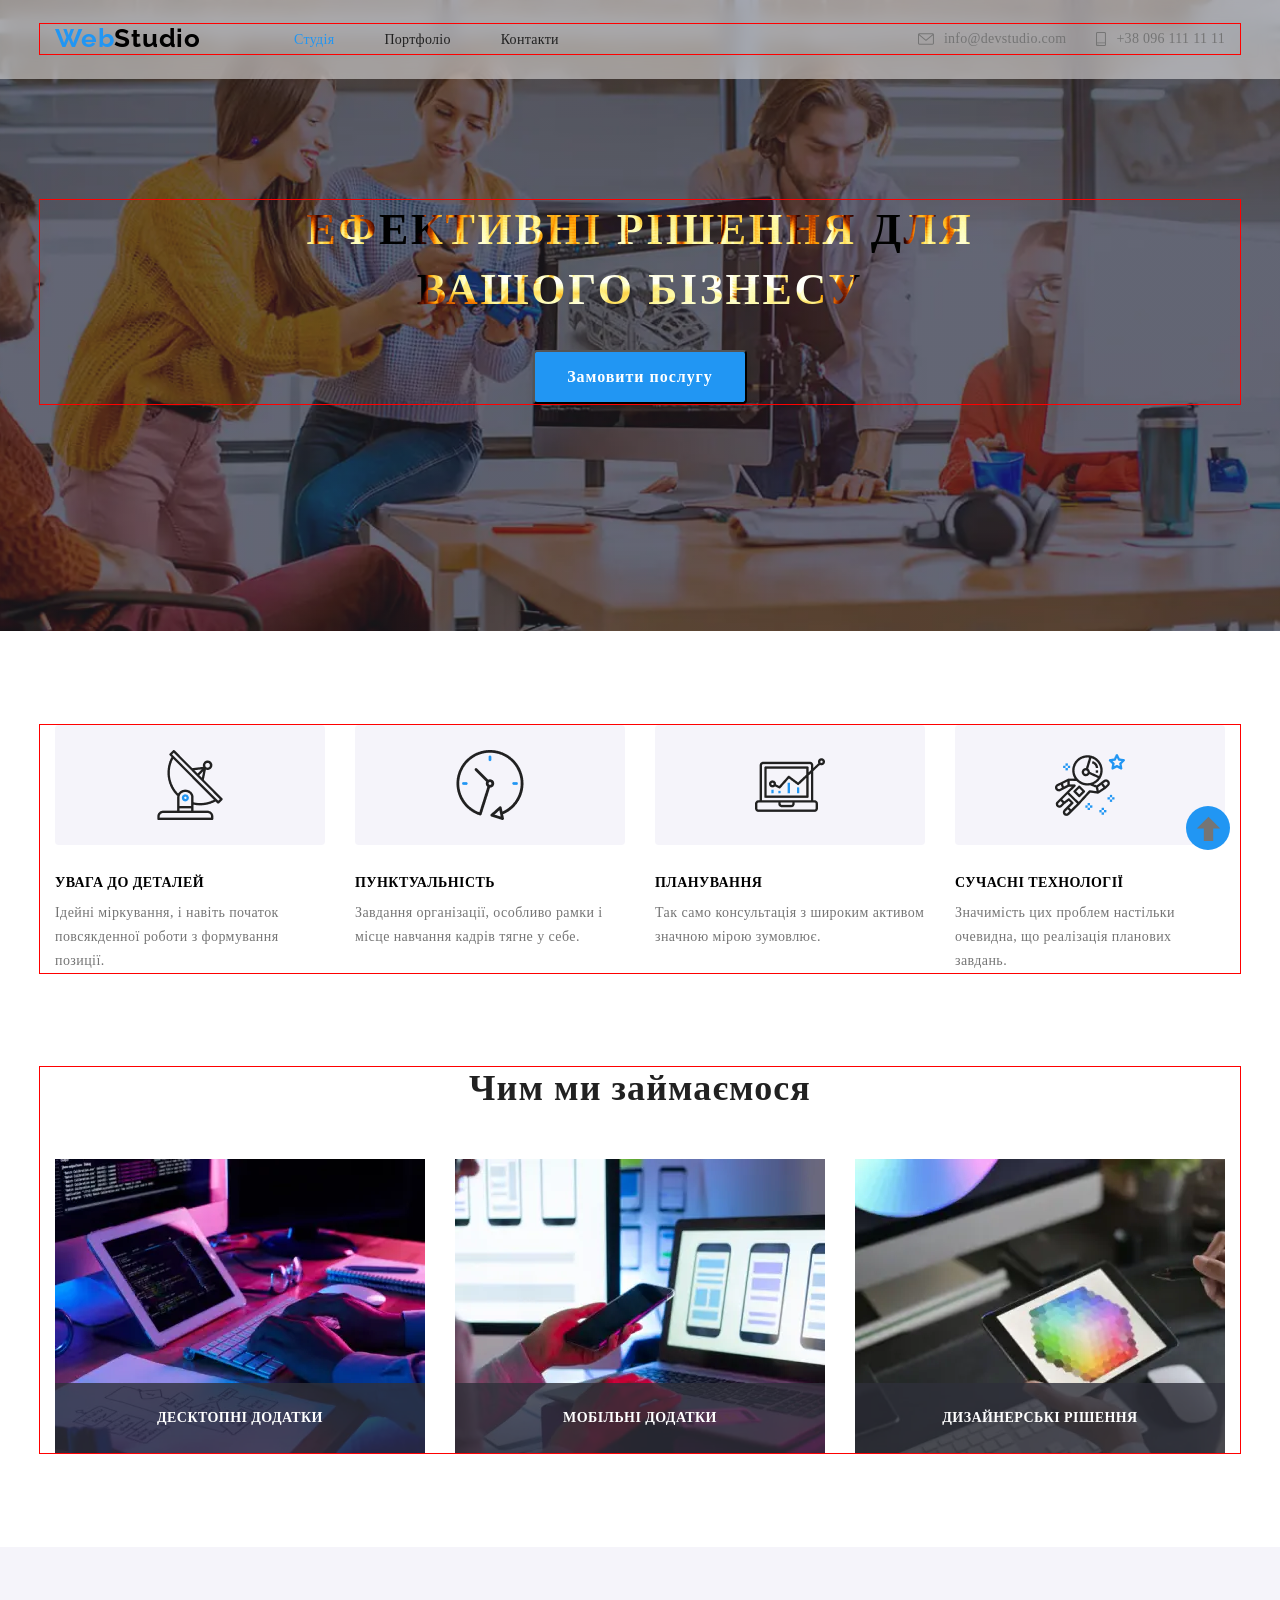
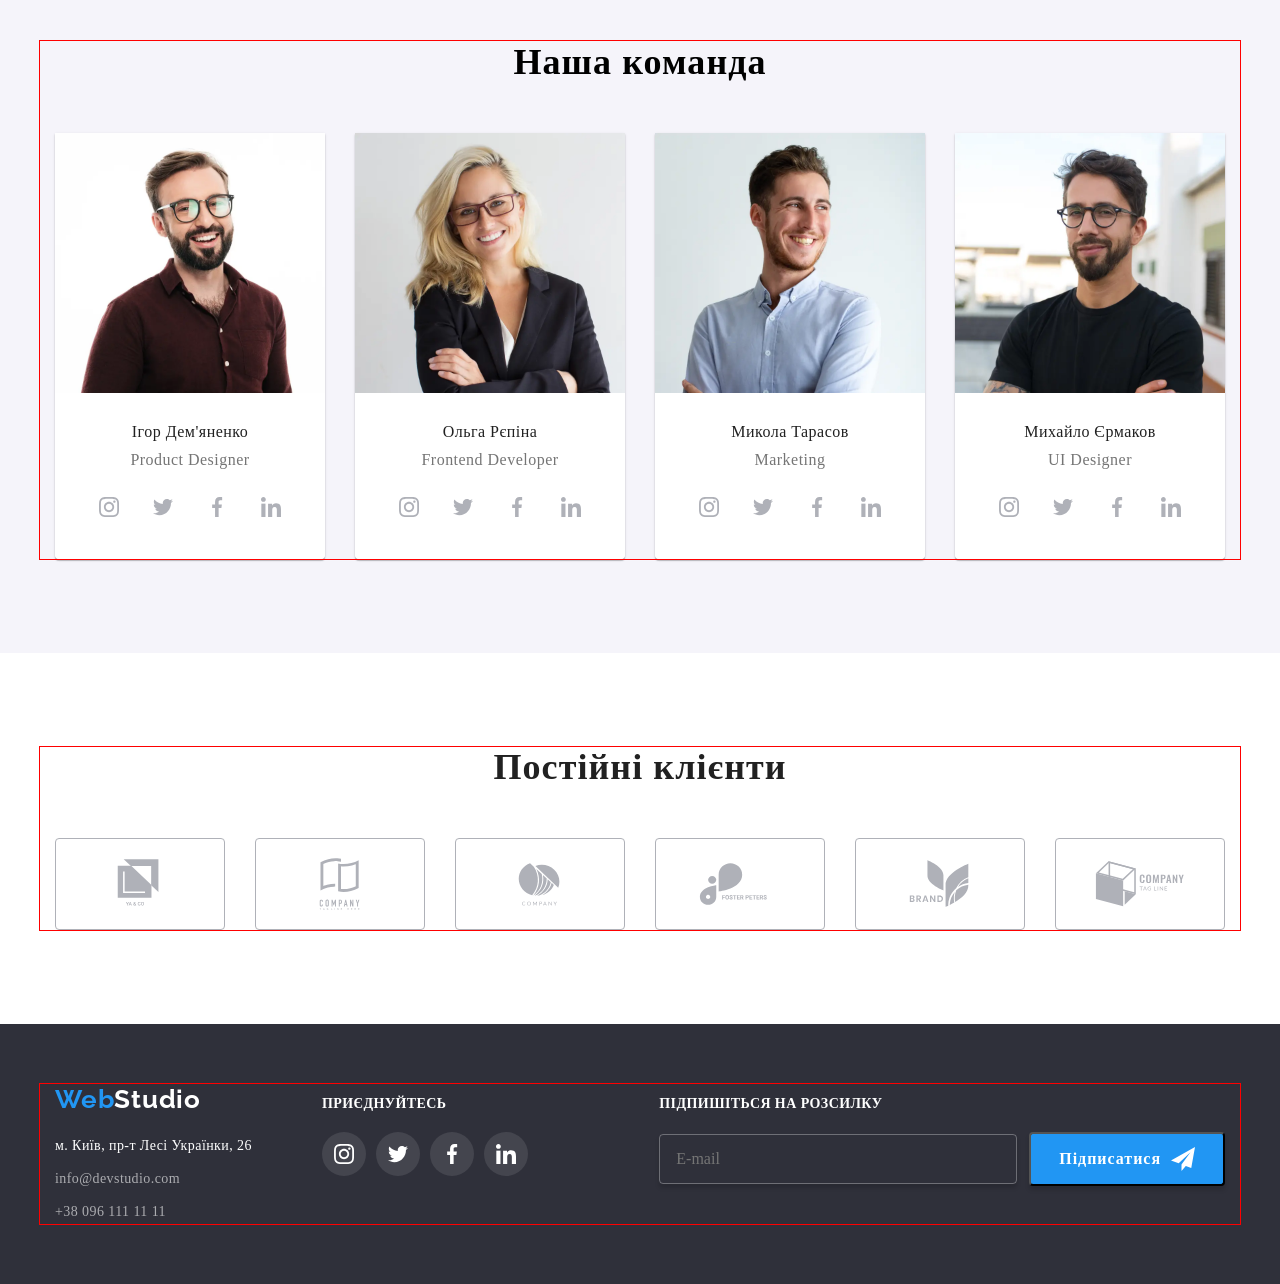
==== commit 42716a8c: "sasss" ====
--- a/index.html
+++ b/index.html
@@ -25,34 +25,34 @@
   </head>
   <body>
     <header class="header">
-      <div class="container header-box">
-        <a href="./index.html" class="header-logo animate__animated animate__fadeInDown animate__infinite	infinite"
-          >Web<span class="header-studio">Studio</span></a
+      <div class="container header__box">
+        <a href="./index.html" class="header__logo animate__animated animate__fadeInDown animate__infinite	infinite"
+          >Web<span class="header__studio">Studio</span></a
         >
-        <nav class="header-navigator">
-          <ul class="header-list">
-            <li class="header-item">
-              <a href="./index.html" class="header-link header-link-carent">Студія</a>
-            </li>
-            <li class="header-item">
-              <a href="./pages/portfolio.html" class="header-link">Портфоліо</a>
-            </li>
-            <li class="header-item">
-              <a href="#" class="header-link">Контакти</a>
+        <nav class="header__navigator">
+          <ul class="header__list">
+            <li class="header__item">
+              <a href="./index.html" class="header__link header__link-carent">Студія</a>
+            </li>
+            <li class="header__item">
+              <a href="./pages/portfolio.html" class="header__link">Портфоліо</a>
+            </li>
+            <li class="header__item">
+              <a href="#" class="header__link">Контакти</a>
             </li>
           </ul>
         </nav>
-        <ul class="header-items">
-          <li class="header-elem">
-            <a href="mailto:info@devstudio.com" class="header-contact"
-              ><svg class="header-icons">
+        <ul class="header__items">
+          <li class="header__elem">
+            <a href="mailto:info@devstudio.com" class="header__contact"
+              ><svg class="header__icons">
                 <use href="./imges/symbol-defs.svg#icon-gmail"></use></svg
               >info@devstudio.com</a
             >
           </li>
-          <li class="header-elem">
-            <a href="tell:+380961111111" class="header-contact"
-              ><svg class="header-icons">
+          <li class="header__elem">
+            <a href="tell:+380961111111" class="header__contact"
+              ><svg class="header__icons">
                 <use href="./imges/symbol-defs.svg#icon-phone"></use></svg
               >+38 096 111 11 11</a
             >
--- a/style/main.min.css
+++ b/style/main.min.css
@@ -1 +1 @@
-a{text-decoration:none}ul{list-style:none;margin:0;padding:0}h1,h2,h3,p{margin:0}img{display:block}:root{--accent-color:#2196F3;--logo-color:#000000;--text-color:#212121;--added-text:#757575;--main-color:#FFFFFF;--fotter-bg:#2F303A;--team-bg:#F5F4FA;--footer-contact:rgba(255,255,255,0.6);--header-line:#ECECEC;--font-family:"Roboto";--client-icon:#afb1b8}html{scroll-behavior:smooth}body{font-family:var(--font-family)}.container{width:1200px;outline:1px solid red;margin-right:auto;margin-left:auto;padding-left:15px;padding-right:15px}.header{padding-top:24px;padding-bottom:25px;position:fixed;width:100%;background-color:hsla(0,0%,100%,.5);backdrop-filter:blur(10px);z-index:1}.header-box{display:flex;align-items:center}.header-logo{font-family:"Raleway";font-weight:700;font-size:26px;letter-spacing:.03em;color:var(--accent-color);margin-right:93px}.header-list{display:flex;gap:50px}.header-studio{color:var(--logo-color)}.header-item{position:relative}.header-link{font-weight:500;font-size:14px;letter-spacing:.02em;color:var(--text-color);transition-property:color;transition-duration:350ms;transition-timing-function:cubic-bezier(0.55, 0.055, 0.675, 0.19)}.header-link::after{content:"";background-color:var(--accent-color);width:100%;height:4px;border-radius:2px;display:block;position:absolute;top:45px;opacity:0;transform:scale(0);transition-property:opacity,transform;transition-duration:350ms;transition-timing-function:cubic-bezier(0.55, 0.055, 0.675, 0.19)}.header-link:hover::after{opacity:1;transform:scale(1)}.header-link-carent{color:var(--accent-color)}.header-link:hover{color:var(--accent-color)}.header-items{display:flex;gap:30px;margin-left:auto}.header-elem{animation-name:contactmove;animation-duration:1000ms;animation-direction:alternate;animation-iteration-count:infinite}.header-elem:last-child .header-icons{width:10px;height:16px}.header-icons{width:16px;height:12px;fill:var(--added-text);transition-property:fill;transition-duration:350ms;transition-timing-function:cubic-bezier(0.55, 0.055, 0.675, 0.19)}.header-contact{display:flex;font-weight:500;font-size:14px;letter-spacing:.02em;color:var(--added-text);align-items:center;gap:10px;transition-property:color;transition-duration:350ms;transition-timing-function:cubic-bezier(0.55, 0.055, 0.675, 0.19)}.header-contact,.header-icons{animation:contactmove 1s infinite alternate}@keyframes contactmove{0%{transform:rotate(5deg) scale(0.9);color:var(--added-text);fill:var(--added-text)}100%{transform:rotate(-5deg) scale(1.1);color:var(--accent-color);fill:var(--accent-color)}}.header-contact:hover .header-icons{fill:var(--accent-color)}.header-contact:hover{color:var(--accent-color)}.hero{padding-top:200px;padding-bottom:227px;background-color:var(--fotter-bg);text-align:center;background-image:linear-gradient(rgba(47, 48, 58, 0.4), rgba(47, 48, 58, 0.4)),url(../imges/hero.webp);background-repeat:no-repeat;background-position:center;background-size:cover}.hero-title{font-weight:900;font-size:44px;line-height:136%;letter-spacing:.06em;text-transform:uppercase;text-align:center;color:var(--main-color);width:696px;margin-left:auto;margin-right:auto;-webkit-background-clip:text;background-clip:text;background-image:url(../imges/giphy.gif);background-position:bottom;color:rgba(0,0,0,0);position:sticky;top:0}.hero-btn{font-weight:700;font-size:16px;line-height:188%;letter-spacing:.06em;text-align:center;color:var(--main-color);border-radius:4px;box-shadow:0 4px 4px 0 rgba(0,0,0,.15);background:var(--accent-color);margin-top:30px;padding:10px 32px;animation-name:btnmove;animation-duration:3000ms;animation-direction:alternate;animation-iteration-count:infinite}@keyframes btnmove{0%{transform:scale(0.9)}100%{transform:scale(1.1)}}.requirements{padding-top:94px;padding-bottom:94px}.requirements-list{display:flex;gap:30px}.requirements-item::before{content:"";display:block;width:270px;height:120px;border-radius:4px;background-color:var(--team-bg);margin-bottom:30px;background-image:url(../imges/antenna.png);background-repeat:no-repeat;background-position:center;background-size:70px}.requirements-item:nth-child(2)::before{background-image:url(../imges/clock.png)}.requirements-item:nth-child(3)::before{background-image:url(../imges/diagram.png)}.requirements-item:nth-child(4)::before{background-image:url(../imges/astronaut.png)}.requirements-title{font-size:14px;font-weight:700;line-height:normal;letter-spacing:.42px;text-transform:uppercase;color:var(--text-color);margin-bottom:10px}.requirements-text{color:var(--added-text);font-size:14px;font-weight:400;line-height:24px;letter-spacing:.42px}.work{padding-bottom:94px}.work-list{display:flex;gap:30px}.work-text{font-weight:700;font-size:14px;letter-spacing:.03em;text-transform:uppercase;text-align:center;color:var(--main-color);position:absolute;bottom:0;width:100%;padding:27px 0;background:rgba(47,48,58,.8)}.work-item{flex-basis:calc((100% - 60px)/3);position:relative;text-align:center}.work-pic{width:100%}.work-title{color:var(--text-color);text-align:center;font-size:36px;font-weight:700;line-height:normal;letter-spacing:1.08px;margin-bottom:50px}.team-title{color:var(--text-color);text-align:center;font-size:36px;font-weight:700;line-height:normal;letter-spacing:1.08px;margin-bottom:50px}.team{background-color:var(--team-bg);padding-top:94px;padding-bottom:94px}.team-list{display:flex;gap:30px}.team-item{flex-basis:calc((100% - 90px)/4);box-shadow:0 2px 1px 0 rgba(0,0,0,.2),0 1px 1px 0 rgba(0,0,0,.14),0 1px 3px 0 rgba(0,0,0,.12);border-radius:0 0 4px 4px;transition-property:transform;transition-duration:350ms;transition-timing-function:cubic-bezier(0.55, 0.055, 0.675, 0.19)}.team-icon{width:44px;height:44px;border-radius:50%;display:flex;justify-content:center;align-items:center;fill:#fff;transition-property:background-color;transition-duration:350ms;transition-timing-function:cubic-bezier(0.55, 0.055, 0.675, 0.19)}.team-items{display:flex;gap:10px;justify-content:center;margin-top:16px}.team-picture{width:20px;height:20px;fill:var(--client-icon);transition-property:fill;transition-duration:350ms;transition-timing-function:cubic-bezier(0.55, 0.055, 0.675, 0.19)}.team-icon:hover{background-color:var(--accent-color)}.team-icon:hover .team-picture{fill:var(--main-color)}.team-pic{width:100%}.team-wrap{padding-top:30px;padding-bottom:30px;background-color:var(--main-color);border-radius:0 0 4px 4px}.team-camphon{color:var(--text-color);text-align:center;font-size:16px;font-weight:500;line-height:normal;letter-spacing:.48px;margin-bottom:10px}.team-text{color:var(--added-text);text-align:center;font-size:16px;font-weight:400;line-height:normal;letter-spacing:.48px}.client{padding-bottom:94px;padding-top:94px}.client-camphon{margin-bottom:50px;font-weight:700;font-size:36px;letter-spacing:.03em;text-align:center;color:var(--text-color)}.client-list{display:flex;justify-content:center;align-items:center;gap:30px}.client-link:hover{fill:var(--accent-color);border-color:var(--accent-color)}.client-link:hover .client-pic{fill:var(--accent-color)}.client-link{display:flex;justify-content:center;align-items:center;border:1px solid var(--client-icon);border-radius:4px;width:170px;height:92px;transition-property:fill,border-color;transition-duration:350ms;transition-timing-function:cubic-bezier(0.55, 0.055, 0.675, 0.19)}.client-pic{fill:var(--client-icon);width:106px;height:60px;transition-property:fill;transition-duration:350ms;transition-timing-function:cubic-bezier(0.55, 0.055, 0.675, 0.19)}.fotter{background-color:var(--fotter-bg);padding-top:60px;padding-bottom:60px}.fotter .container{display:flex;align-items:baseline}.fotter-logo{color:var(--accent-color);font-family:Raleway;font-size:26px;font-weight:700;line-height:normal;letter-spacing:.78px;display:inline-block;margin-bottom:20px}.fotter-studio{color:var(--main-color)}.fotter-list{display:flex;flex-direction:column;gap:9px}.fotter-link{color:var(--main-color);font-size:14px;font-style:normal;font-weight:400;line-height:24px;letter-spacing:.42px}.fotter-cont{color:var(--footer-contact);font-size:14px;font-style:normal;font-weight:400;line-height:24px;letter-spacing:.42px}.footer-cont{transition-property:background-color;transition-duration:350ms;transition-timing-function:cubic-bezier(0.55, 0.055, 0.675, 0.19);border-radius:50%;background-color:hsla(0,0%,100%,.1);width:44px;height:44px;display:flex;justify-content:center;align-items:center;fill:var(--main-color)}.footer-cont:hover{background-color:var(--accent-color)}.footer-wrap{margin-left:70px}.footer-title{font-weight:700;font-size:14px;letter-spacing:.03em;text-transform:uppercase;color:var(--main-color);margin-bottom:20px}.footer-items{display:flex;gap:10px}.footer-icon{width:20px;height:20px}.footer-title{font-weight:700;font-size:14px;letter-spacing:.03em;text-transform:uppercase;color:var(--main-color)}.footer-wrap{margin-right:auto}.footer-form{display:flex;align-items:center;justify-content:center;gap:12px}.footer-input{border:1px solid hsla(0,0%,100%,.3);border-radius:4px;width:358px;height:50px;box-shadow:0 4px 4px 0 rgba(0,0,0,.15);background:rgba(33,150,243,0);padding-left:16px}.footer-image{width:24px;height:24px;margin-left:10px;fill:var(--main-color)}.footer-btn{box-shadow:0 4px 4px 0 rgba(0,0,0,.15);background:#2196f3;border-radius:4px;font-weight:700;font-size:16px;line-height:188%;letter-spacing:.06em;text-align:center;color:var(--main-color);display:flex;align-items:center;padding:10px 28px}.scroll-top{width:44px;height:44px;border-radius:50%;background-color:var(--accent-color);display:flex;align-items:center;justify-content:center;position:fixed;right:50px;bottom:50px}.scroll-icon{width:25px;height:25px;fill:var(--added-text)}.backdrop{position:absolute;top:0;left:0;width:100%;height:100%;background-color:rgba(0,0,0,.2);display:flex;justify-content:center;align-items:center;opacity:1;transform:translateY(0) scale(1) rotate(0);transition-property:transform,opacity;transition-duration:350ms;transition-timing-function:cubic-bezier(0.55, 0.055, 0.675, 0.19)}.is-hidden{opacity:0;pointer-events:none;transform:translateY(-1000px) scale(0) rotate(360deg);transition-property:transform,opacity;transition-duration:350ms;transition-timing-function:cubic-bezier(0.55, 0.055, 0.675, 0.19)}.model{border-radius:4px;width:528px;height:581px;box-shadow:0 2px 1px 0 rgba(0,0,0,.2),0 1px 1px 0 rgba(0,0,0,.14),0 1px 3px 0 rgba(0,0,0,.12);background:var(--main-color);position:relative;padding:40px;z-index:2}.model-close{width:30px;height:30px;border-radius:50%;border:1px solid rgba(0,0,0,.1);display:flex;justify-content:center;align-items:center;background-color:rgba(0,0,0,0);position:absolute;top:8px;right:8px}.model-close:hover .model-pic{fill:var(--accent-color)}.model-pic{width:25px;height:25px;fill:var(--logo-color);transition-property:fill;transition-duration:350ms;transition-timing-function:cubic-bezier(0.55, 0.055, 0.675, 0.19)}.model-title{font-weight:700;font-size:20px;letter-spacing:.03em;text-align:center;color:var(--text-color);margin-bottom:12px}.model-lable{font-weight:400;font-size:12px;letter-spacing:.01em;color:var(--added-text);margin-bottom:4px;display:block;margin-bottom:10px;position:relative}.model-input{outline:1px solid rgba(33,33,33,.2);border:none;border-radius:4px;width:448px;height:40px;display:block;transition-property:outline;transition-duration:350ms;transition-timing-function:cubic-bezier(0.55, 0.055, 0.675, 0.19)}.model-input:hover{outline:1px solid var(--accent-color)}.model-input:hover+.model-icon{fill:var(--accent-color)}.model-icon{width:18px;height:18px;position:absolute;top:25px;left:12px;transition-property:fill;transition-duration:350ms;transition-timing-function:cubic-bezier(0.55, 0.055, 0.675, 0.19)}.model-comment{border:1px solid rgba(33,33,33,.2);border-radius:4px;width:448px;height:120px;display:block;font-weight:400;font-size:12px;letter-spacing:.01em;color:rgba(117,117,117,.5);padding:12px 16px;resize:none;margin-bottom:20px}.model-wrap{display:flex;justify-content:center;align-items:center;margin-bottom:30px}.model-check{width:16px;height:15px;margin-right:8px}.model-text{font-weight:400;font-size:14px;line-height:171%;letter-spacing:.03em;color:var(--added-text)}.model-link{font-weight:400;font-size:14px;line-height:171%;letter-spacing:.03em;text-decoration:underline;-webkit-text-decoration-skip-ink:none;text-decoration-skip-ink:none;color:var(--accent-color);margin-left:5px}.model-btn{font-weight:700;font-size:16px;line-height:188%;letter-spacing:.06em;text-align:center;color:var(--main-color);background-color:var(--accent-color);padding:10px 52px;box-shadow:0 4px 4px 0 rgba(0,0,0,.15);border:none;display:block;margin:auto;transition-property:transform;transition-duration:350ms;transition-timing-function:cubic-bezier(0.55, 0.055, 0.675, 0.19)}.model-btn:hover{transform:scale(-1) rotate(180deg)}.cart{padding-top:94px;padding-bottom:94px;border-top:1px solid var(--header-line)}.cart-list{display:flex;justify-content:center;gap:8px;margin-bottom:50px}.cart-butt{color:var(--text-color);text-align:center;font-size:16px;font-weight:500;line-height:26px;letter-spacing:.48px;padding:6px 22px;border-radius:4px;background:var(--team-bg);border:none;transition-property:color,box-shadow,background-color transform;transition-duration:350ms;transition-timing-function:cubic-bezier(0.55, 0.055, 0.675, 0.19)}.cart-butt:hover{background-color:var(--accent-color);color:var(--main-color);box-shadow:0 2px 2px 0 rgba(0,0,0,.12),0 1px 2px 0 rgba(0,0,0,.08),0 3px 1px 0 rgba(0,0,0,.1);transform:scale(1.2)}.cart-items{display:flex;flex-wrap:wrap;gap:30px}.cart-elem{outline:1px solid #eee;flex-basis:calc((100% - 60px)/3);position:relative;transition-property:box-shadow,transform;transition-duration:350ms;transition-timing-function:cubic-bezier(0.55, 0.055, 0.675, 0.19)}.cart-elem:hover{box-shadow:1px 4px 6px 0 rgba(0,0,0,.16),0 4px 4px 0 rgba(0,0,0,.06),0 1px 1px 0 rgba(0,0,0,.12);transform-origin:top right;transform:rotate(10deg)}.cart-elem:hover .cart-write{opacity:1;transform:scale(1) rotate(0)}.cart-box{overflow:hidden;position:relative}.cart-pic{width:100%}.cart-write{font-weight:400;font-size:18px;line-height:156%;letter-spacing:.03em;color:var(--main-color);position:absolute;top:0;left:0;padding:63px 24px;background:rgba(33,150,243,.9);opacity:0;transition-property:opacity;transition-duration:350ms;transition-timing-function:cubic-bezier(0.55, 0.055, 0.675, 0.19);transform:scale(0) rotate(180deg);transition-property:transform;transition-duration:500ms}.cart-wrap{padding:20px 22px}.cart-title{transform:rotate(0.589deg);color:var(--text-color);font-size:18px;font-weight:700;line-height:36px;letter-spacing:1.08px;margin-bottom:4px}.cart-text{color:var(--added-text);font-size:16px;font-weight:400;line-height:30px;letter-spacing:.48px}/*# sourceMappingURL=main.min.css.map */+a{text-decoration:none}ul{list-style:none;margin:0;padding:0}h1,h2,h3,p{margin:0}img{display:block}html{scroll-behavior:smooth}body{font-family:var(--font-family)}.container{width:1200px;outline:1px solid red;margin-right:auto;margin-left:auto;padding-left:15px;padding-right:15px}.header{padding-top:24px;padding-bottom:25px;position:fixed;width:100%;background-color:hsla(0,0%,100%,.5);backdrop-filter:blur(10px);z-index:1}.header__box{display:flex;align-items:center}.header__logo{font-family:"Raleway";font-weight:700;font-size:26px;letter-spacing:.03em;color:#2196f3;margin-right:93px}.header__studio{color:#000}.header__list{display:flex;gap:50px}.header__item{position:relative}.header__link{font-weight:500;font-size:14px;letter-spacing:.02em;color:#212121;transition-property:color;transition-duration:350ms;transition-timing-function:cubic-bezier(0.55, 0.055, 0.675, 0.19)}.header__link:hover{color:#2196f3}.header__link::after{content:"";background-color:#2196f3;width:100%;height:4px;border-radius:2px;display:block;position:absolute;top:45px;opacity:0;transform:scale(0);transition-property:opacity,transform;transition-duration:350ms;transition-timing-function:cubic-bezier(0.55, 0.055, 0.675, 0.19)}.header__link:hover::after{opacity:1;transform:scale(1)}.header__link-carent{color:#2196f3}.header__items{display:flex;gap:30px;margin-left:auto}.header__elem{animation-name:contactmove;animation-duration:1000ms;animation-direction:alternate;animation-iteration-count:infinite}.header__elem:last-child .header__icons{width:10px;height:16px}.header__contact{display:flex;font-weight:500;font-size:14px;letter-spacing:.02em;color:#757575;align-items:center;gap:10px;transition-property:color;transition-duration:350ms;transition-timing-function:cubic-bezier(0.55, 0.055, 0.675, 0.19)}.header__contact:hover .header__icons{fill:#2196f3}.header__contact:hover{color:#2196f3}.header__icons{width:16px;height:12px;fill:#757575;transition-property:fill;transition-duration:350ms;transition-timing-function:cubic-bezier(0.55, 0.055, 0.675, 0.19)}.header__contact,.header__icons{animation:contactmove 1s infinite alternate}@keyframes contactmove{0%{transform:rotate(5deg) scale(0.9);color:#757575;fill:#757575}100%{transform:rotate(-5deg) scale(1.1);color:#2196f3;fill:#2196f3}}.hero{padding-top:200px;padding-bottom:227px;background-color:#2f303a;text-align:center;background-image:linear-gradient(rgba(47, 48, 58, 0.4), rgba(47, 48, 58, 0.4)),url(../imges/hero.webp);background-repeat:no-repeat;background-position:center;background-size:cover}.hero-title{font-weight:900;font-size:44px;line-height:136%;letter-spacing:.06em;text-transform:uppercase;text-align:center;color:#fff;width:696px;margin-left:auto;margin-right:auto;-webkit-background-clip:text;background-clip:text;background-image:url(../imges/giphy.gif);background-position:bottom;color:rgba(0,0,0,0);position:sticky;top:0}.hero-btn{font-weight:700;font-size:16px;line-height:188%;letter-spacing:.06em;text-align:center;color:#fff;border-radius:4px;box-shadow:0 4px 4px 0 rgba(0,0,0,.15);background:#2196f3;margin-top:30px;padding:10px 32px;animation-name:btnmove;animation-duration:3000ms;animation-direction:alternate;animation-iteration-count:infinite}@keyframes btnmove{0%{transform:scale(0.9)}100%{transform:scale(1.1)}}.requirements{padding-top:94px;padding-bottom:94px}.requirements-list{display:flex;gap:30px}.requirements-item::before{content:"";display:block;width:270px;height:120px;border-radius:4px;background-color:#f5f4fa;margin-bottom:30px;background-image:url(../imges/antenna.png);background-repeat:no-repeat;background-position:center;background-size:70px}.requirements-item:nth-child(2)::before{background-image:url(../imges/clock.png)}.requirements-item:nth-child(3)::before{background-image:url(../imges/diagram.png)}.requirements-item:nth-child(4)::before{background-image:url(../imges/astronaut.png)}.requirements-title{font-size:14px;font-weight:700;line-height:normal;letter-spacing:.42px;text-transform:uppercase;color:var(--text-color);margin-bottom:10px}.requirements-text{color:#757575;font-size:14px;font-weight:400;line-height:24px;letter-spacing:.42px}.work{padding-bottom:94px}.work-list{display:flex;gap:30px}.work-text{font-weight:700;font-size:14px;letter-spacing:.03em;text-transform:uppercase;text-align:center;color:#fff;position:absolute;bottom:0;width:100%;padding:27px 0;background:rgba(47,48,58,.8)}.work-item{flex-basis:calc((100% - 60px)/3);position:relative;text-align:center}.work-pic{width:100%}.work-title{color:#212121;text-align:center;font-size:36px;font-weight:700;line-height:normal;letter-spacing:1.08px;margin-bottom:50px}.team-title{color:var(--text-color);text-align:center;font-size:36px;font-weight:700;line-height:normal;letter-spacing:1.08px;margin-bottom:50px}.team{background-color:#f5f4fa;padding-top:94px;padding-bottom:94px}.team-list{display:flex;gap:30px}.team-item{flex-basis:calc((100% - 90px)/4);box-shadow:0 2px 1px 0 rgba(0,0,0,.2),0 1px 1px 0 rgba(0,0,0,.14),0 1px 3px 0 rgba(0,0,0,.12);border-radius:0 0 4px 4px;transition-property:transform;transition-duration:350ms;transition-timing-function:cubic-bezier(0.55, 0.055, 0.675, 0.19)}.team-icon{width:44px;height:44px;border-radius:50%;display:flex;justify-content:center;align-items:center;fill:#fff;transition-property:background-color;transition-duration:350ms;transition-timing-function:cubic-bezier(0.55, 0.055, 0.675, 0.19)}.team-items{display:flex;gap:10px;justify-content:center;margin-top:16px}.team-picture{width:20px;height:20px;fill:#afb1b8;transition-property:fill;transition-duration:350ms;transition-timing-function:cubic-bezier(0.55, 0.055, 0.675, 0.19)}.team-icon:hover{background-color:#2196f3}.team-icon:hover .team-picture{fill:#fff}.team-pic{width:100%}.team-wrap{padding-top:30px;padding-bottom:30px;background-color:#fff;border-radius:0 0 4px 4px}.team-camphon{color:#212121;text-align:center;font-size:16px;font-weight:500;line-height:normal;letter-spacing:.48px;margin-bottom:10px}.team-text{color:#757575;text-align:center;font-size:16px;font-weight:400;line-height:normal;letter-spacing:.48px}.client{padding-bottom:94px;padding-top:94px}.client-camphon{margin-bottom:50px;font-weight:700;font-size:36px;letter-spacing:.03em;text-align:center;color:#212121}.client-list{display:flex;justify-content:center;align-items:center;gap:30px}.client-link:hover{fill:#2196f3;border-color:#2196f3}.client-link:hover .client-pic{fill:#2196f3}.client-link{display:flex;justify-content:center;align-items:center;border:1px solid #afb1b8;border-radius:4px;width:170px;height:92px;transition-property:fill,border-color;transition-duration:350ms;transition-timing-function:cubic-bezier(0.55, 0.055, 0.675, 0.19)}.client-pic{fill:#afb1b8;width:106px;height:60px;transition-property:fill;transition-duration:350ms;transition-timing-function:cubic-bezier(0.55, 0.055, 0.675, 0.19)}.fotter{background-color:#2f303a;padding-top:60px;padding-bottom:60px}.fotter .container{display:flex;align-items:baseline}.fotter-logo{color:#2196f3;font-family:Raleway;font-size:26px;font-weight:700;line-height:normal;letter-spacing:.78px;display:inline-block;margin-bottom:20px}.fotter-studio{color:#fff}.fotter-list{display:flex;flex-direction:column;gap:9px}.fotter-link{color:#fff;font-size:14px;font-style:normal;font-weight:400;line-height:24px;letter-spacing:.42px}.fotter-cont{color:hsla(0,0%,100%,.6);font-size:14px;font-style:normal;font-weight:400;line-height:24px;letter-spacing:.42px}.footer-cont{transition-property:background-color;transition-duration:350ms;transition-timing-function:cubic-bezier(0.55, 0.055, 0.675, 0.19);border-radius:50%;background-color:hsla(0,0%,100%,.1);width:44px;height:44px;display:flex;justify-content:center;align-items:center;fill:#fff}.footer-cont:hover{background-color:#2196f3}.footer-wrap{margin-left:70px}.footer-title{font-weight:700;font-size:14px;letter-spacing:.03em;text-transform:uppercase;color:#fff;margin-bottom:20px}.footer-items{display:flex;gap:10px}.footer-icon{width:20px;height:20px}.footer-title{font-weight:700;font-size:14px;letter-spacing:.03em;text-transform:uppercase;color:#fff}.footer-wrap{margin-right:auto}.footer-form{display:flex;align-items:center;justify-content:center;gap:12px}.footer-input{border:1px solid hsla(0,0%,100%,.3);border-radius:4px;width:358px;height:50px;box-shadow:0 4px 4px 0 rgba(0,0,0,.15);background:rgba(33,150,243,0);padding-left:16px}.footer-image{width:24px;height:24px;margin-left:10px;fill:#fff}.footer-btn{box-shadow:0 4px 4px 0 rgba(0,0,0,.15);background:#2196f3;border-radius:4px;font-weight:700;font-size:16px;line-height:188%;letter-spacing:.06em;text-align:center;color:#fff;display:flex;align-items:center;padding:10px 28px}.scroll-top{width:44px;height:44px;border-radius:50%;background-color:#2196f3;display:flex;align-items:center;justify-content:center;position:fixed;right:50px;bottom:50px}.scroll-icon{width:25px;height:25px;fill:#757575}.backdrop{position:absolute;top:0;left:0;width:100%;height:100%;background-color:rgba(0,0,0,.2);display:flex;justify-content:center;align-items:center;opacity:1;transform:translateY(0) scale(1) rotate(0);transition-property:transform,opacity;transition-duration:350ms;transition-timing-function:cubic-bezier(0.55, 0.055, 0.675, 0.19)}.is-hidden{opacity:0;pointer-events:none;transform:translateY(-1000px) scale(0) rotate(360deg);transition-property:transform,opacity;transition-duration:350ms;transition-timing-function:cubic-bezier(0.55, 0.055, 0.675, 0.19)}.model{border-radius:4px;width:528px;height:581px;box-shadow:0 2px 1px 0 rgba(0,0,0,.2),0 1px 1px 0 rgba(0,0,0,.14),0 1px 3px 0 rgba(0,0,0,.12);background:#fff;position:relative;padding:40px;z-index:2}.model-close{width:30px;height:30px;border-radius:50%;border:1px solid rgba(0,0,0,.1);display:flex;justify-content:center;align-items:center;background-color:rgba(0,0,0,0);position:absolute;top:8px;right:8px}.model-close:hover .model-pic{fill:#2196f3}.model-pic{width:25px;height:25px;fill:#000;transition-property:fill;transition-duration:350ms;transition-timing-function:cubic-bezier(0.55, 0.055, 0.675, 0.19)}.model-title{font-weight:700;font-size:20px;letter-spacing:.03em;text-align:center;color:#212121;margin-bottom:12px}.model-lable{font-weight:400;font-size:12px;letter-spacing:.01em;color:#757575;margin-bottom:4px;display:block;margin-bottom:10px;position:relative}.model-input{outline:1px solid rgba(33,33,33,.2);border:none;border-radius:4px;width:448px;height:40px;display:block;transition-property:outline;transition-duration:350ms;transition-timing-function:cubic-bezier(0.55, 0.055, 0.675, 0.19)}.model-input:hover{outline:1px solid #2196f3}.model-input:hover+.model-icon{fill:#2196f3}.model-icon{width:18px;height:18px;position:absolute;top:25px;left:12px;transition-property:fill;transition-duration:350ms;transition-timing-function:cubic-bezier(0.55, 0.055, 0.675, 0.19)}.model-comment{border:1px solid rgba(33,33,33,.2);border-radius:4px;width:448px;height:120px;display:block;font-weight:400;font-size:12px;letter-spacing:.01em;color:rgba(117,117,117,.5);padding:12px 16px;resize:none;margin-bottom:20px}.model-wrap{display:flex;justify-content:center;align-items:center;margin-bottom:30px}.model-check{width:16px;height:15px;margin-right:8px}.model-text{font-weight:400;font-size:14px;line-height:171%;letter-spacing:.03em;color:#757575}.model-link{font-weight:400;font-size:14px;line-height:171%;letter-spacing:.03em;text-decoration:underline;-webkit-text-decoration-skip-ink:none;text-decoration-skip-ink:none;color:#2196f3;margin-left:5px}.model-btn{font-weight:700;font-size:16px;line-height:188%;letter-spacing:.06em;text-align:center;color:#fff;background-color:#2196f3;padding:10px 52px;box-shadow:0 4px 4px 0 rgba(0,0,0,.15);border:none;display:block;margin:auto;transition-property:transform;transition-duration:350ms;transition-timing-function:cubic-bezier(0.55, 0.055, 0.675, 0.19)}.model-btn:hover{transform:scale(-1) rotate(180deg)}.cart{padding-top:94px;padding-bottom:94px;border-top:1px solid #ececec}.cart-list{display:flex;justify-content:center;gap:8px;margin-bottom:50px}.cart-butt{color:#212121;text-align:center;font-size:16px;font-weight:500;line-height:26px;letter-spacing:.48px;padding:6px 22px;border-radius:4px;background:#f5f4fa;border:none;transition-property:color,box-shadow,background-color transform;transition-duration:350ms;transition-timing-function:cubic-bezier(0.55, 0.055, 0.675, 0.19)}.cart-butt:hover{background-color:#2196f3;color:#fff;box-shadow:0 2px 2px 0 rgba(0,0,0,.12),0 1px 2px 0 rgba(0,0,0,.08),0 3px 1px 0 rgba(0,0,0,.1);transform:scale(1.2)}.cart-items{display:flex;flex-wrap:wrap;gap:30px}.cart-elem{outline:1px solid #eee;flex-basis:calc((100% - 60px)/3);position:relative;transition-property:box-shadow,transform;transition-duration:350ms;transition-timing-function:cubic-bezier(0.55, 0.055, 0.675, 0.19)}.cart-elem:hover{box-shadow:1px 4px 6px 0 rgba(0,0,0,.16),0 4px 4px 0 rgba(0,0,0,.06),0 1px 1px 0 rgba(0,0,0,.12);transform-origin:top right;transform:rotate(10deg)}.cart-elem:hover .cart-write{opacity:1;transform:scale(1) rotate(0)}.cart-box{overflow:hidden;position:relative}.cart-pic{width:100%}.cart-write{font-weight:400;font-size:18px;line-height:156%;letter-spacing:.03em;color:#fff;position:absolute;top:0;left:0;padding:63px 24px;background:rgba(33,150,243,.9);opacity:0;transition-property:opacity;transition-duration:350ms;transition-timing-function:cubic-bezier(0.55, 0.055, 0.675, 0.19);transform:scale(0) rotate(180deg);transition-property:transform;transition-duration:500ms}.cart-wrap{padding:20px 22px}.cart-title{transform:rotate(0.589deg);color:#212121;font-size:18px;font-weight:700;line-height:36px;letter-spacing:1.08px;margin-bottom:4px}.cart-text{color:#757575;font-size:16px;font-weight:400;line-height:30px;letter-spacing:.48px}/*# sourceMappingURL=main.min.css.map */
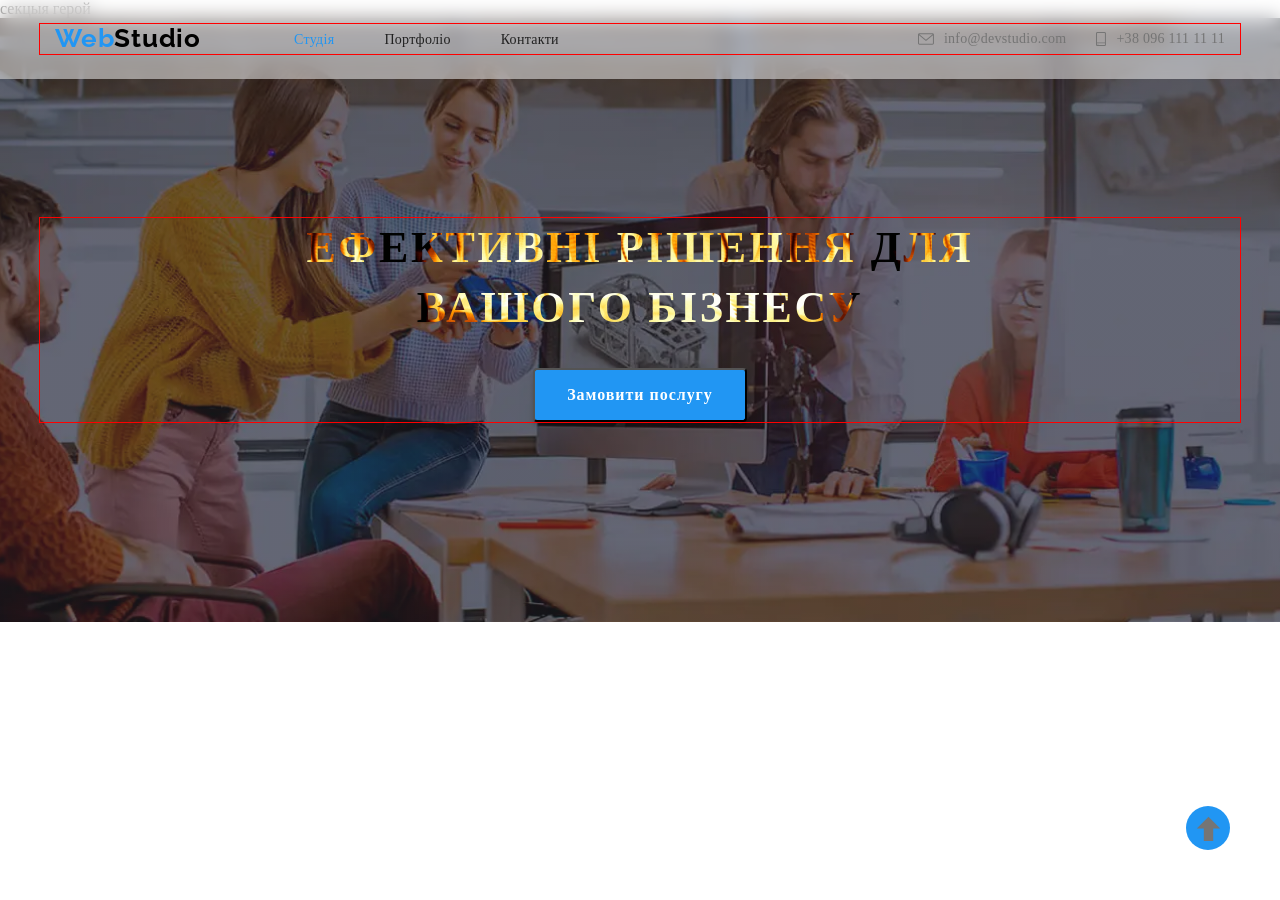
==== commit a4169116: "adapt" ====
--- a/index.html
+++ b/index.html
@@ -61,112 +61,112 @@
       </div>
     </header>
     <main>
-      <!-- секцыя герой -->
+      секцыя герой
       <section class="hero">
         <div class="container">
-          <h1 class="hero-title">Ефективні рішення для вашого бізнесу</h1>
-          <button data-modal-open type="button" class="hero-btn">
+          <h1 class="hero__title">Ефективні рішення для вашого бізнесу</h1>
+          <button data-modal-open type="button" class="hero__btn">
             Замовити послугу
           </button>
         </div>
       </section>
       <!-- секцыя приймущиства -->
-      <section class="requirements">
+      <!-- <section class="requirements">
         <div class="container">
-          <ul class="requirements-list">
-            <li class="requirements-item">
-              <h2 class="requirements-title">УВАГА ДО ДЕТАЛЕЙ</h2>
-              <p class="requirements-text">
+          <ul class="requirements__list">
+            <li class="requirements__item">
+              <h2 class="requirements__title">УВАГА ДО ДЕТАЛЕЙ</h2>
+              <p class="requirements__text">
                 Ідейні міркування, і навіть початок повсякденної роботи з
                 формування позиції.
               </p>
             </li>
-            <li class="requirements-item">
-              <h2 class="requirements-title">ПУНКТУАЛЬНІСТЬ</h2>
-              <p class="requirements-text">
+            <li class="requirements__item">
+              <h2 class="requirements__title">ПУНКТУАЛЬНІСТЬ</h2>
+              <p class="requirements__text">
                 Завдання організації, особливо рамки і місце навчання кадрів
                 тягне у себе.
               </p>
             </li>
-            <li class="requirements-item">
-              <h2 class="requirements-title">ПЛАНУВАННЯ</h2>
-              <p class="requirements-text">
+            <li class="requirements__item">
+              <h2 class="requirements__title">ПЛАНУВАННЯ</h2>
+              <p class="requirements__text">
                 Так само консультація з широким активом значною мірою зумовлює.
               </p>
             </li>
-            <li class="requirements-item">
-              <h2 class="requirements-title">СУЧАСНІ ТЕХНОЛОГІЇ</h2>
-              <p class="requirements-text">
+            <li class="requirements__item">
+              <h2 class="requirements__title">СУЧАСНІ ТЕХНОЛОГІЇ</h2>
+              <p class="requirements__text">
                 Значимість цих проблем настільки очевидна, що реалізація
                 планових завдань.
               </p>
             </li>
           </ul>
         </div>
-      </section>
+      </section> -->
       <!-- секцыя work -->
-      <section id="work" class="work">
+      <!-- <section id="work" class="work">
         <div class="container">
-          <h2 class="work-title">Чим ми займаємося</h2>
-          <ul class="work-list">
-            <li class="work-item">
-              <img class="work-pic" src="./imges/comp.webp" alt="comp" />
-              <p class="work-text">Десктопні додатки</p>
-            </li>
-            <li class="work-item">
-              <img class="work-pic" src="./imges/tell.webp" alt="tell" />
-              <p class="work-text">Мобільні додатки</p>
-            </li>
-            <li class="work-item">
-              <img class="work-pic" src="./imges/tablet.webp" alt="tablet" />
-              <p class="work-text">Дизайнерські рішення</p>
-            </li>
-          </ul>
-        </div>
-      </section>
+          <h2 class="work__title">Чим ми займаємося</h2>
+          <ul class="work__list">
+            <li class="work__item">
+              <img class="work__pic" src="./imges/comp.webp" alt="comp" />
+              <p class="work__text">Десктопні додатки</p>
+            </li>
+            <li class="work__item">
+              <img class="work__pic" src="./imges/tell.webp" alt="tell" />
+              <p class="work__text">Мобільні додатки</p>
+            </li>
+            <li class="work__item">
+              <img class="work__pic" src="./imges/tablet.webp" alt="tablet" />
+              <p class="work__text">Дизайнерські рішення</p>
+            </li>
+          </ul>
+        </div>
+      </section> -->
       <!-- секцыя команда -->
-      <section class="team">
+      <!-- <section class="team">
         <div class="container">
-          <h2 class="team-title">Наша команда</h2>
-          <ul class="team-list">
-            <li class="team-item">
+          <h2 class="team__title">Наша команда</h2>
+          <ul class="team__list">
+            <li class="team__item">
               <img
-                class="team-pic"
+                class="team__pic"
                 src="./imges/igor.webp"
                 alt="igor"
                 width="270"
               />
-              <div class="team-wrap">
-                <h3 class="team-camphon">Ігор Дем'яненко</h3>
-                <p class="team-text">Product Designer</p>
-                <ul class="team-items">
-                  <li>
-                    <a class="team-icon" href=""
-                      ><svg class="team-picture">
+              <div class="team__wrap">
+                <h3 class="team__camphon">Ігор Дем'яненко</h3>
+                <p class="team__text">Product Designer</p>
+                <ul class="team__items">
+                  <li>
+                    <a class="team__icon" href=""
+                      ><svg class="team__picture">
                         <use
                           href="./imges/symbol-defs.svg#icon-instagram"
                         ></use></svg
                     ></a>
                   </li>
                   <li>
-                    <a class="team-icon" href=""
-                      ><svg class="team-picture">
+                    <a class="team__icon" href=""
+                      ><svg class="team__picture">
                         <use
                           href="./imges/symbol-defs.svg#icon-twitter"
                         ></use></svg
                     ></a>
                   </li>
                   <li>
-                    <a class="team-icon" href=""
-                      ><svg class="team-picture">
+                    <a class="team__icon" href=""
+                      ><svg class="team__picture">
                         <use
                           href="/imges/symbol-defs.svg#icon-facebook"
                         ></use></svg
                     ></a>
                   </li>
                   <li>
-                    <a class="team-icon" href=""
-                      ><svg class="team-picture">
+                    <a class="team__icon" href=""
+                      ><svg class="team__picture">
                         <use
                           href="/imges/symbol-defs.svg#icon-linkedin"
                         ></use></svg
@@ -175,44 +175,44 @@
                 </ul>
               </div>
             </li>
-            <li class="team-item">
+            <li class="team__item">
               <img
-                class="team-pic"
+                class="team__pic"
                 src="./imges/oliga.webp"
                 alt="oliga"
                 width="270"
               />
-              <div class="team-wrap">
-                <h3 class="team-camphon">Ольга Рєпіна</h3>
-                <p class="team-text">Frontend Developer</p>
-                <ul class="team-items">
-                  <li>
-                    <a class="team-icon" href=""
-                      ><svg class="team-picture">
+              <div class="team__wrap">
+                <h3 class="team__camphon">Ольга Рєпіна</h3>
+                <p class="team__text">Frontend Developer</p>
+                <ul class="team__items">
+                  <li>
+                    <a class="team__icon" href=""
+                      ><svg class="team__picture">
                         <use
                           href="./imges/symbol-defs.svg#icon-instagram"
                         ></use></svg
                     ></a>
                   </li>
                   <li>
-                    <a class="team-icon" href=""
-                      ><svg class="team-picture">
+                    <a class="team__icon" href=""
+                      ><svg class="team__picture">
                         <use
                           href="./imges/symbol-defs.svg#icon-twitter"
                         ></use></svg
                     ></a>
                   </li>
                   <li>
-                    <a class="team-icon" href=""
-                      ><svg class="team-picture">
+                    <a class="team__icon" href=""
+                      ><svg class="team__picture">
                         <use
                           href="/imges/symbol-defs.svg#icon-facebook"
                         ></use></svg
                     ></a>
                   </li>
                   <li>
-                    <a class="team-icon" href=""
-                      ><svg class="team-picture">
+                    <a class="team__icon" href=""
+                      ><svg class="team__picture">
                         <use
                           href="/imges/symbol-defs.svg#icon-linkedin"
                         ></use></svg
@@ -221,44 +221,44 @@
                 </ul>
               </div>
             </li>
-            <li class="team-item">
+            <li class="team__item">
               <img
-                class="team-pic"
+                class="team__pic"
                 src="./imges/mikola.webp"
                 alt="mikola"
                 width="270"
               />
-              <div class="team-wrap">
-                <h3 class="team-camphon">Микола Тарасов</h3>
-                <p class="team-text">Marketing</p>
-                <ul class="team-items">
-                  <li>
-                    <a class="team-icon" href=""
-                      ><svg class="team-picture">
+              <div class="team__wrap">
+                <h3 class="team__camphon">Микола Тарасов</h3>
+                <p class="team__text">Marketing</p>
+                <ul class="team__items">
+                  <li>
+                    <a class="team__icon" href=""
+                      ><svg class="team__picture">
                         <use
                           href="./imges/symbol-defs.svg#icon-instagram"
                         ></use></svg
                     ></a>
                   </li>
                   <li>
-                    <a class="team-icon" href=""
-                      ><svg class="team-picture">
+                    <a class="team__icon" href=""
+                      ><svg class="team__picture">
                         <use
                           href="./imges/symbol-defs.svg#icon-twitter"
                         ></use></svg
                     ></a>
                   </li>
                   <li>
-                    <a class="team-icon" href=""
-                      ><svg class="team-picture">
+                    <a class="team__icon" href=""
+                      ><svg class="team__picture">
                         <use
                           href="/imges/symbol-defs.svg#icon-facebook"
                         ></use></svg
                     ></a>
                   </li>
                   <li>
-                    <a class="team-icon" href=""
-                      ><svg class="team-picture">
+                    <a class="team__icon" href=""
+                      ><svg class="team__picture">
                         <use
                           href="/imges/symbol-defs.svg#icon-linkedin"
                         ></use></svg
@@ -267,44 +267,44 @@
                 </ul>
               </div>
             </li>
-            <li class="team-item">
+            <li class="team__item">
               <img
-                class="team-pic"
+                class="team__pic"
                 src="./imges/mixailo.webp"
                 alt="mixailo"
                 width="270"
               />
-              <div class="team-wrap">
-                <h3 class="team-camphon">Михайло Єрмаков</h3>
-                <p class="team-text">UI Designer</p>
-                <ul class="team-items">
-                  <li>
-                    <a class="team-icon" href=""
-                      ><svg class="team-picture">
+              <div class="team__wrap">
+                <h3 class="team__camphon">Михайло Єрмаков</h3>
+                <p class="team__text">UI Designer</p>
+                <ul class="team__items">
+                  <li>
+                    <a class="team__icon" href=""
+                      ><svg class="team__picture">
                         <use
                           href="./imges/symbol-defs.svg#icon-instagram"
                         ></use></svg
                     ></a>
                   </li>
                   <li>
-                    <a class="team-icon" href=""
-                      ><svg class="team-picture">
+                    <a class="team__icon" href=""
+                      ><svg class="team__picture">
                         <use
                           href="./imges/symbol-defs.svg#icon-twitter"
                         ></use></svg
                     ></a>
                   </li>
                   <li>
-                    <a class="team-icon" href=""
-                      ><svg class="team-picture">
+                    <a class="team__icon" href=""
+                      ><svg class="team__picture">
                         <use
                           href="/imges/symbol-defs.svg#icon-facebook"
                         ></use></svg
                     ></a>
                   </li>
                   <li>
-                    <a class="team-icon" href=""
-                      ><svg class="team-picture">
+                    <a class="team__icon" href=""
+                      ><svg class="team__picture">
                         <use
                           href="/imges/symbol-defs.svg#icon-linkedin"
                         ></use></svg
@@ -315,164 +315,164 @@
             </li>
           </ul>
         </div>
-      </section>
-      <section class="client">
+      </section> -->
+      <!-- <section class="client">
         <div class="container">
-          <h2 class="client-camphon">Постійні клієнти</h2>
-          <ul class="client-list">
-            <li class="client-item">
-              <a class="client-link" href=""
-                ><svg class="client-pic">
+          <h2 class="client__camphon">Постійні клієнти</h2>
+          <ul class="client__list">
+            <li class="client__item">
+              <a class="client__link" href=""
+                ><svg class="client__pic">
                   <use href="./imges/symbol-defs.svg#icon-Logo"></use></svg
               ></a>
             </li>
-            <li class="client-item">
-              <a class="client-link" href=""
-                ><svg class="client-pic">
+            <li class="client__item">
+              <a class="client__link" href=""
+                ><svg class="client__pic">
                   <use href="./imges/symbol-defs.svg#icon-logo-1"></use></svg
               ></a>
             </li>
-            <li class="client-item">
-              <a class="client-link" href=""
-                ><svg class="client-pic">
+            <li class="client__item">
+              <a class="client__link" href=""
+                ><svg class="client__pic">
                   <use href="./imges/symbol-defs.svg#icon-logo-2"></use></svg
               ></a>
             </li>
-            <li class="client-item">
-              <a class="client-link" href=""
-                ><svg class="client-pic">
+            <li class="client__item">
+              <a class="client__link" href=""
+                ><svg class="client__pic">
                   <use href="./imges/symbol-defs.svg#icon-logo-3"></use></svg
               ></a>
             </li>
-            <li class="client-item">
-              <a class="client-link" href=""
-                ><svg class="client-pic">
+            <li class="client__item">
+              <a class="client__link" href=""
+                ><svg class="client__pic">
                   <use href="./imges/symbol-defs.svg#icon-logo-4"></use></svg
               ></a>
             </li>
-            <li class="client-item">
-              <a class="client-link" href=""
-                ><svg class="client-pic">
+            <li class="client__item">
+              <a class="client__link" href=""
+                ><svg class="client__pic">
                   <use href="./imges/symbol-defs.svg#icon-logo-5"></use></svg
               ></a>
             </li>
           </ul>
         </div>
-      </section>
+      </section> -->
     </main>
-    <footer class="fotter">
+    <!-- <footer class="footer">
       <div class="container">
         <div>
-          <a class="fotter-logo" href="./index.html"
-            >Web<span class="fotter-studio">Studio</span></a
+          <a class="footer__logo" href="./index.html"
+            >Web<span class="footer__studio">Studio</span></a
           >
-          <address class="fotter-address">
-            <ul class="fotter-list">
-              <li class="fotter-item">
+          <address class="footer__address">
+            <ul class="footer__list">
+              <li class="footer__item">
                 <a
-                  class="fotter-link"
+                  class="footer__link"
                   href="https://www.google.com/maps/place/%D0%B1%D1%83%D0%BB.+%D0%9B%D0%B5%D1%81%D0%B8+%D0%A3%D0%BA%D1%80%D0%B0%D0%B8%D0%BD%D0%BA%D0%B8,+26,+%D0%9A%D0%B8%D0%B5%D0%B2,+%D0%A3%D0%BA%D1%80%D0%B0%D0%B8%D0%BD%D0%B0,+02000/@50.4265807,30.5358109,17z/data=!3m1!4b1!4m6!3m5!1s0x40d4cf0e033ecbe9:0x57a4dffefec77da0!8m2!3d50.4265807!4d30.5383858!16s%2Fg%2F1tctq5jv?entry=ttu&g_ep=EgoyMDI1MTAyOC4wIKXMDSoASAFQAw%3D%3D"
                   target="_blank"
                   >м. Київ, пр-т Лесі Українки, 26</a
                 >
               </li>
-              <li class="fotter-item">
-                <a class="fotter-cont" href="mailto:info@devstudio.com"
+              <li class="footer__item">
+                <a class="footer__cont" href="mailto:info@devstudio.com"
                   >info@devstudio.com</a
                 >
               </li>
-              <li class="fotter-item">
-                <a class="fotter-cont" href="tell:+380961111111"
+              <li class="footer__item">
+                <a class="footer__cont" href="tell:+380961111111"
                   >+38 096 111 11 11</a
                 >
               </li>
             </ul>
           </address>
         </div>
-        <div class="footer-wrap">
-          <h2 class="footer-title">приєднуйтесь</h2>
-          <ul class="footer-items">
+        <div class="footer__wrap">
+          <h2 class="footer__title">приєднуйтесь</h2>
+          <ul class="footer__items">
             <li>
-              <a class="footer-cont" href=""
-                ><svg class="footer-icon">
+              <a class="footer__contact" href=""
+                ><svg class="footer__icon">
                   <use href="./imges/symbol-defs.svg#icon-instagram"></use></svg
               ></a>
             </li>
             <li>
-              <a class="footer-cont" href=""
-                ><svg class="footer-icon">
+              <a class="footer__contact" href=""
+                ><svg class="footer__icon">
                   <use href="./imges/symbol-defs.svg#icon-twitter"></use></svg
               ></a>
             </li>
             <li>
-              <a class="footer-cont" href=""
-                ><svg class="footer-icon">
+              <a class="footer__contact" href=""
+                ><svg class="footer__icon">
                   <use href="./imges/symbol-defs.svg#icon-facebook"></use></svg
               ></a>
             </li>
             <li>
-              <a class="footer-cont" href=""
-                ><svg class="footer-icon">
+              <a class="footer__contact" href=""
+                ><svg class="footer__icon">
                   <use href="./imges/symbol-defs.svg#icon-linkedin"></use></svg
               ></a>
             </li>
           </ul>
         </div>
         <div>
-          <h2 class="footer-title">Підпишіться на розсилку</h2>
-         <form class="footer-form">
-          <input placeholder="E-mail" class="footer-input" type="text">
-          <button class="footer-btn" type="submit">Підписатися <svg class="footer-image">
+          <h2 class="footer__title">Підпишіться на розсилку</h2>
+         <form class="footer__form">
+          <input placeholder="E-mail" class="footer__input" type="text">
+          <button class="footer__btn" type="submit">Підписатися <svg class="footer__image">
             <use href="./imges/symbol-defs.svg#icon-send"></use>
           </svg></button>
          </form>
         </div>
       </div>
-    </footer>
-    <a class="scroll-top" href="#work"><svg class="scroll-icon">
+    </footer> -->
+    <a class="scroll__top" href="#work"><svg class="scroll__icon">
       <use href="./imges/symbol-defs.svg#icon-arrow-up"></use>
     </svg></a>
     <div data-modal class="backdrop is-hidden">
       <div class="model">
-        <button data-modal-close class="model-close" type="button">
-          <svg class="model-pic">
+        <button data-modal-close class="model__close" type="button">
+          <svg class="model__pic">
             <use href="./imges/symbol-defs.svg#icon-close"></use>
           </svg>
         </button>
-        <h2 class="model-title">Залиште свої дані, ми вам передзвонимо</h2>
-        <form action="/" class="model-form">
-          <label class="model-lable"
+        <h2 class="model__title">Залиште свої дані, ми вам передзвонимо</h2>
+        <form action="/" class="model__form">
+          <label class="model__lable"
             >Ім'я
-            <input required class="model-input" type="text" />
+            <input required class="model__input" type="text" />
             <svg class="model-icon">
               <use href="./imges/symbol-defs.svg#icon-person"></use>
             </svg>
           </label>
-          <label class="model-lable"
+          <label class="model__lable"
             >Телефон
             <input pattern="^(\+47[\s-]?)?\d{2}[\s-]?\d{2}[\s-]?\d{2}[\s-]?\d{2}$" required class="model-input" type="tell" />
-            <svg class="model-icon">
+            <svg class="model__icon">
               <use href="./imges/symbol-defs.svg#icon-telefon"></use>
           </label>
-          <label class="model-lable"
+          <label class="model__lable"
             >Пошта
-            <input required class="model-input" type="email" />
-            <svg class="model-icon">
+            <input required class="model__input" type="email" />
+            <svg class="model__icon">
               <use href="./imges/symbol-defs.svg#icon-gmail"></use>
           </label>
-          <label class="model-lable"
+          <label class="model__lable"
             >Коментар
             <textarea
-              class="model-comment"
+              class="model__comment"
               placeholder="Введіть текст"
             ></textarea>
           </label>
-          <div class="model-wrap">
-            <input required class="model-check" type="checkbox" />
-            <p class="model-text">Погоджуюся з розсилкою та приймаю</p>
-            <a class="model-link" href="#">Умови договору</a>
+          <div class="model__wrap">
+            <input required class="model__check" type="checkbox" />
+            <p class="model__text">Погоджуюся з розсилкою та приймаю</p>
+            <a class="model__link" href="#">Умови договору</a>
           </div>
-          <button class="model-btn" type="submit">Відправити</button>
+          <button class="model__btn" type="submit">Відправити</button>
         </form>
       </div>
     </div>
--- a/style/main.min.css
+++ b/style/main.min.css
@@ -1 +1 @@
-a{text-decoration:none}ul{list-style:none;margin:0;padding:0}h1,h2,h3,p{margin:0}img{display:block}html{scroll-behavior:smooth}body{font-family:var(--font-family)}.container{width:1200px;outline:1px solid red;margin-right:auto;margin-left:auto;padding-left:15px;padding-right:15px}.header{padding-top:24px;padding-bottom:25px;position:fixed;width:100%;background-color:hsla(0,0%,100%,.5);backdrop-filter:blur(10px);z-index:1}.header__box{display:flex;align-items:center}.header__logo{font-family:"Raleway";font-weight:700;font-size:26px;letter-spacing:.03em;color:#2196f3;margin-right:93px}.header__studio{color:#000}.header__list{display:flex;gap:50px}.header__item{position:relative}.header__link{font-weight:500;font-size:14px;letter-spacing:.02em;color:#212121;transition-property:color;transition-duration:350ms;transition-timing-function:cubic-bezier(0.55, 0.055, 0.675, 0.19)}.header__link:hover{color:#2196f3}.header__link::after{content:"";background-color:#2196f3;width:100%;height:4px;border-radius:2px;display:block;position:absolute;top:45px;opacity:0;transform:scale(0);transition-property:opacity,transform;transition-duration:350ms;transition-timing-function:cubic-bezier(0.55, 0.055, 0.675, 0.19)}.header__link:hover::after{opacity:1;transform:scale(1)}.header__link-carent{color:#2196f3}.header__items{display:flex;gap:30px;margin-left:auto}.header__elem{animation-name:contactmove;animation-duration:1000ms;animation-direction:alternate;animation-iteration-count:infinite}.header__elem:last-child .header__icons{width:10px;height:16px}.header__contact{display:flex;font-weight:500;font-size:14px;letter-spacing:.02em;color:#757575;align-items:center;gap:10px;transition-property:color;transition-duration:350ms;transition-timing-function:cubic-bezier(0.55, 0.055, 0.675, 0.19)}.header__contact:hover .header__icons{fill:#2196f3}.header__contact:hover{color:#2196f3}.header__icons{width:16px;height:12px;fill:#757575;transition-property:fill;transition-duration:350ms;transition-timing-function:cubic-bezier(0.55, 0.055, 0.675, 0.19)}.header__contact,.header__icons{animation:contactmove 1s infinite alternate}@keyframes contactmove{0%{transform:rotate(5deg) scale(0.9);color:#757575;fill:#757575}100%{transform:rotate(-5deg) scale(1.1);color:#2196f3;fill:#2196f3}}.hero{padding-top:200px;padding-bottom:227px;background-color:#2f303a;text-align:center;background-image:linear-gradient(rgba(47, 48, 58, 0.4), rgba(47, 48, 58, 0.4)),url(../imges/hero.webp);background-repeat:no-repeat;background-position:center;background-size:cover}.hero-title{font-weight:900;font-size:44px;line-height:136%;letter-spacing:.06em;text-transform:uppercase;text-align:center;color:#fff;width:696px;margin-left:auto;margin-right:auto;-webkit-background-clip:text;background-clip:text;background-image:url(../imges/giphy.gif);background-position:bottom;color:rgba(0,0,0,0);position:sticky;top:0}.hero-btn{font-weight:700;font-size:16px;line-height:188%;letter-spacing:.06em;text-align:center;color:#fff;border-radius:4px;box-shadow:0 4px 4px 0 rgba(0,0,0,.15);background:#2196f3;margin-top:30px;padding:10px 32px;animation-name:btnmove;animation-duration:3000ms;animation-direction:alternate;animation-iteration-count:infinite}@keyframes btnmove{0%{transform:scale(0.9)}100%{transform:scale(1.1)}}.requirements{padding-top:94px;padding-bottom:94px}.requirements-list{display:flex;gap:30px}.requirements-item::before{content:"";display:block;width:270px;height:120px;border-radius:4px;background-color:#f5f4fa;margin-bottom:30px;background-image:url(../imges/antenna.png);background-repeat:no-repeat;background-position:center;background-size:70px}.requirements-item:nth-child(2)::before{background-image:url(../imges/clock.png)}.requirements-item:nth-child(3)::before{background-image:url(../imges/diagram.png)}.requirements-item:nth-child(4)::before{background-image:url(../imges/astronaut.png)}.requirements-title{font-size:14px;font-weight:700;line-height:normal;letter-spacing:.42px;text-transform:uppercase;color:var(--text-color);margin-bottom:10px}.requirements-text{color:#757575;font-size:14px;font-weight:400;line-height:24px;letter-spacing:.42px}.work{padding-bottom:94px}.work-list{display:flex;gap:30px}.work-text{font-weight:700;font-size:14px;letter-spacing:.03em;text-transform:uppercase;text-align:center;color:#fff;position:absolute;bottom:0;width:100%;padding:27px 0;background:rgba(47,48,58,.8)}.work-item{flex-basis:calc((100% - 60px)/3);position:relative;text-align:center}.work-pic{width:100%}.work-title{color:#212121;text-align:center;font-size:36px;font-weight:700;line-height:normal;letter-spacing:1.08px;margin-bottom:50px}.team-title{color:var(--text-color);text-align:center;font-size:36px;font-weight:700;line-height:normal;letter-spacing:1.08px;margin-bottom:50px}.team{background-color:#f5f4fa;padding-top:94px;padding-bottom:94px}.team-list{display:flex;gap:30px}.team-item{flex-basis:calc((100% - 90px)/4);box-shadow:0 2px 1px 0 rgba(0,0,0,.2),0 1px 1px 0 rgba(0,0,0,.14),0 1px 3px 0 rgba(0,0,0,.12);border-radius:0 0 4px 4px;transition-property:transform;transition-duration:350ms;transition-timing-function:cubic-bezier(0.55, 0.055, 0.675, 0.19)}.team-icon{width:44px;height:44px;border-radius:50%;display:flex;justify-content:center;align-items:center;fill:#fff;transition-property:background-color;transition-duration:350ms;transition-timing-function:cubic-bezier(0.55, 0.055, 0.675, 0.19)}.team-items{display:flex;gap:10px;justify-content:center;margin-top:16px}.team-picture{width:20px;height:20px;fill:#afb1b8;transition-property:fill;transition-duration:350ms;transition-timing-function:cubic-bezier(0.55, 0.055, 0.675, 0.19)}.team-icon:hover{background-color:#2196f3}.team-icon:hover .team-picture{fill:#fff}.team-pic{width:100%}.team-wrap{padding-top:30px;padding-bottom:30px;background-color:#fff;border-radius:0 0 4px 4px}.team-camphon{color:#212121;text-align:center;font-size:16px;font-weight:500;line-height:normal;letter-spacing:.48px;margin-bottom:10px}.team-text{color:#757575;text-align:center;font-size:16px;font-weight:400;line-height:normal;letter-spacing:.48px}.client{padding-bottom:94px;padding-top:94px}.client-camphon{margin-bottom:50px;font-weight:700;font-size:36px;letter-spacing:.03em;text-align:center;color:#212121}.client-list{display:flex;justify-content:center;align-items:center;gap:30px}.client-link:hover{fill:#2196f3;border-color:#2196f3}.client-link:hover .client-pic{fill:#2196f3}.client-link{display:flex;justify-content:center;align-items:center;border:1px solid #afb1b8;border-radius:4px;width:170px;height:92px;transition-property:fill,border-color;transition-duration:350ms;transition-timing-function:cubic-bezier(0.55, 0.055, 0.675, 0.19)}.client-pic{fill:#afb1b8;width:106px;height:60px;transition-property:fill;transition-duration:350ms;transition-timing-function:cubic-bezier(0.55, 0.055, 0.675, 0.19)}.fotter{background-color:#2f303a;padding-top:60px;padding-bottom:60px}.fotter .container{display:flex;align-items:baseline}.fotter-logo{color:#2196f3;font-family:Raleway;font-size:26px;font-weight:700;line-height:normal;letter-spacing:.78px;display:inline-block;margin-bottom:20px}.fotter-studio{color:#fff}.fotter-list{display:flex;flex-direction:column;gap:9px}.fotter-link{color:#fff;font-size:14px;font-style:normal;font-weight:400;line-height:24px;letter-spacing:.42px}.fotter-cont{color:hsla(0,0%,100%,.6);font-size:14px;font-style:normal;font-weight:400;line-height:24px;letter-spacing:.42px}.footer-cont{transition-property:background-color;transition-duration:350ms;transition-timing-function:cubic-bezier(0.55, 0.055, 0.675, 0.19);border-radius:50%;background-color:hsla(0,0%,100%,.1);width:44px;height:44px;display:flex;justify-content:center;align-items:center;fill:#fff}.footer-cont:hover{background-color:#2196f3}.footer-wrap{margin-left:70px}.footer-title{font-weight:700;font-size:14px;letter-spacing:.03em;text-transform:uppercase;color:#fff;margin-bottom:20px}.footer-items{display:flex;gap:10px}.footer-icon{width:20px;height:20px}.footer-title{font-weight:700;font-size:14px;letter-spacing:.03em;text-transform:uppercase;color:#fff}.footer-wrap{margin-right:auto}.footer-form{display:flex;align-items:center;justify-content:center;gap:12px}.footer-input{border:1px solid hsla(0,0%,100%,.3);border-radius:4px;width:358px;height:50px;box-shadow:0 4px 4px 0 rgba(0,0,0,.15);background:rgba(33,150,243,0);padding-left:16px}.footer-image{width:24px;height:24px;margin-left:10px;fill:#fff}.footer-btn{box-shadow:0 4px 4px 0 rgba(0,0,0,.15);background:#2196f3;border-radius:4px;font-weight:700;font-size:16px;line-height:188%;letter-spacing:.06em;text-align:center;color:#fff;display:flex;align-items:center;padding:10px 28px}.scroll-top{width:44px;height:44px;border-radius:50%;background-color:#2196f3;display:flex;align-items:center;justify-content:center;position:fixed;right:50px;bottom:50px}.scroll-icon{width:25px;height:25px;fill:#757575}.backdrop{position:absolute;top:0;left:0;width:100%;height:100%;background-color:rgba(0,0,0,.2);display:flex;justify-content:center;align-items:center;opacity:1;transform:translateY(0) scale(1) rotate(0);transition-property:transform,opacity;transition-duration:350ms;transition-timing-function:cubic-bezier(0.55, 0.055, 0.675, 0.19)}.is-hidden{opacity:0;pointer-events:none;transform:translateY(-1000px) scale(0) rotate(360deg);transition-property:transform,opacity;transition-duration:350ms;transition-timing-function:cubic-bezier(0.55, 0.055, 0.675, 0.19)}.model{border-radius:4px;width:528px;height:581px;box-shadow:0 2px 1px 0 rgba(0,0,0,.2),0 1px 1px 0 rgba(0,0,0,.14),0 1px 3px 0 rgba(0,0,0,.12);background:#fff;position:relative;padding:40px;z-index:2}.model-close{width:30px;height:30px;border-radius:50%;border:1px solid rgba(0,0,0,.1);display:flex;justify-content:center;align-items:center;background-color:rgba(0,0,0,0);position:absolute;top:8px;right:8px}.model-close:hover .model-pic{fill:#2196f3}.model-pic{width:25px;height:25px;fill:#000;transition-property:fill;transition-duration:350ms;transition-timing-function:cubic-bezier(0.55, 0.055, 0.675, 0.19)}.model-title{font-weight:700;font-size:20px;letter-spacing:.03em;text-align:center;color:#212121;margin-bottom:12px}.model-lable{font-weight:400;font-size:12px;letter-spacing:.01em;color:#757575;margin-bottom:4px;display:block;margin-bottom:10px;position:relative}.model-input{outline:1px solid rgba(33,33,33,.2);border:none;border-radius:4px;width:448px;height:40px;display:block;transition-property:outline;transition-duration:350ms;transition-timing-function:cubic-bezier(0.55, 0.055, 0.675, 0.19)}.model-input:hover{outline:1px solid #2196f3}.model-input:hover+.model-icon{fill:#2196f3}.model-icon{width:18px;height:18px;position:absolute;top:25px;left:12px;transition-property:fill;transition-duration:350ms;transition-timing-function:cubic-bezier(0.55, 0.055, 0.675, 0.19)}.model-comment{border:1px solid rgba(33,33,33,.2);border-radius:4px;width:448px;height:120px;display:block;font-weight:400;font-size:12px;letter-spacing:.01em;color:rgba(117,117,117,.5);padding:12px 16px;resize:none;margin-bottom:20px}.model-wrap{display:flex;justify-content:center;align-items:center;margin-bottom:30px}.model-check{width:16px;height:15px;margin-right:8px}.model-text{font-weight:400;font-size:14px;line-height:171%;letter-spacing:.03em;color:#757575}.model-link{font-weight:400;font-size:14px;line-height:171%;letter-spacing:.03em;text-decoration:underline;-webkit-text-decoration-skip-ink:none;text-decoration-skip-ink:none;color:#2196f3;margin-left:5px}.model-btn{font-weight:700;font-size:16px;line-height:188%;letter-spacing:.06em;text-align:center;color:#fff;background-color:#2196f3;padding:10px 52px;box-shadow:0 4px 4px 0 rgba(0,0,0,.15);border:none;display:block;margin:auto;transition-property:transform;transition-duration:350ms;transition-timing-function:cubic-bezier(0.55, 0.055, 0.675, 0.19)}.model-btn:hover{transform:scale(-1) rotate(180deg)}.cart{padding-top:94px;padding-bottom:94px;border-top:1px solid #ececec}.cart-list{display:flex;justify-content:center;gap:8px;margin-bottom:50px}.cart-butt{color:#212121;text-align:center;font-size:16px;font-weight:500;line-height:26px;letter-spacing:.48px;padding:6px 22px;border-radius:4px;background:#f5f4fa;border:none;transition-property:color,box-shadow,background-color transform;transition-duration:350ms;transition-timing-function:cubic-bezier(0.55, 0.055, 0.675, 0.19)}.cart-butt:hover{background-color:#2196f3;color:#fff;box-shadow:0 2px 2px 0 rgba(0,0,0,.12),0 1px 2px 0 rgba(0,0,0,.08),0 3px 1px 0 rgba(0,0,0,.1);transform:scale(1.2)}.cart-items{display:flex;flex-wrap:wrap;gap:30px}.cart-elem{outline:1px solid #eee;flex-basis:calc((100% - 60px)/3);position:relative;transition-property:box-shadow,transform;transition-duration:350ms;transition-timing-function:cubic-bezier(0.55, 0.055, 0.675, 0.19)}.cart-elem:hover{box-shadow:1px 4px 6px 0 rgba(0,0,0,.16),0 4px 4px 0 rgba(0,0,0,.06),0 1px 1px 0 rgba(0,0,0,.12);transform-origin:top right;transform:rotate(10deg)}.cart-elem:hover .cart-write{opacity:1;transform:scale(1) rotate(0)}.cart-box{overflow:hidden;position:relative}.cart-pic{width:100%}.cart-write{font-weight:400;font-size:18px;line-height:156%;letter-spacing:.03em;color:#fff;position:absolute;top:0;left:0;padding:63px 24px;background:rgba(33,150,243,.9);opacity:0;transition-property:opacity;transition-duration:350ms;transition-timing-function:cubic-bezier(0.55, 0.055, 0.675, 0.19);transform:scale(0) rotate(180deg);transition-property:transform;transition-duration:500ms}.cart-wrap{padding:20px 22px}.cart-title{transform:rotate(0.589deg);color:#212121;font-size:18px;font-weight:700;line-height:36px;letter-spacing:1.08px;margin-bottom:4px}.cart-text{color:#757575;font-size:16px;font-weight:400;line-height:30px;letter-spacing:.48px}/*# sourceMappingURL=main.min.css.map */+a{text-decoration:none}ul{list-style:none;margin:0;padding:0}h1,h2,h3,p{margin:0}img{width:100%;max-width:100%;height:auto;display:block}.cart__butt,.cart__elem,.cart__write,.backdrop,.is-hidden,.model-pic,.model-input,.model-icon,.model-btn,.footer__contact,.client__link,.client__pic,.team__item,.team__icon,.team__picture,.header__link,.header__link::after,.header__contact,.header__icons{transition-duration:350ms;transition-timing-function:cubic-bezier(0.55, 0.055, 0.675, 0.19)}html{scroll-behavior:smooth}body{font-family:var(--font-family)}.container{max-width:1200px;outline:1px solid red;margin-right:auto;margin-left:auto;padding-left:15px;padding-right:15px}@media screen and (min-width: 480px){.container{width:480px}}@media screen and (min-width: 768px){.container{width:768px}}@media screen and (min-width: 1200px){.container{width:1200px}}.header{padding-top:10px;padding-bottom:10px;position:fixed;width:100%;background-color:hsla(0,0%,100%,.5);backdrop-filter:blur(10px);z-index:1}@media screen and (min-width: 768px){.header{padding-top:21px;padding-bottom:21px}}@media screen and (min-width: 1200px){.header{padding-top:24px;padding-bottom:25px}}.header__box{display:flex;align-items:center}.header__logo{font-family:"Raleway";margin-right:auto;font-weight:700;font-size:24px;letter-spacing:.03em;color:#2196f3}@media screen and (min-width: 768px){.header__logo{margin-right:87px}}@media screen and (min-width: 1200px){.header__logo{font-size:26px;margin-right:93px}}.header__studio{color:#000}.header__navigator{display:none}@media screen and (min-width: 768px){.header__navigator{display:block}}.header__list{display:flex;gap:50px}.header__item{position:relative}.header__link{font-weight:500;font-size:14px;letter-spacing:.02em;color:#212121;transition-property:color}.header__link:hover{color:#2196f3}.header__link::after{content:"";background-color:#2196f3;width:100%;height:4px;border-radius:2px;display:block;position:absolute;top:45px;opacity:0;transform:scale(0);transition-property:opacity,transform}.header__link:hover::after{opacity:1;transform:scale(1)}.header__link-carent{color:#2196f3}.header__items{display:none;gap:10px;margin-left:auto}@media screen and (min-width: 768px){.header__items{display:flex;flex-direction:column}}@media screen and (min-width: 1200px){.header__items{flex-direction:row;gap:30px}}.header__elem{animation-name:contactmove;animation-duration:1000ms;animation-direction:alternate;animation-iteration-count:infinite}.header__elem:last-child .header__icons{width:10px;height:16px}.header__contact{display:flex;font-weight:500;font-size:14px;letter-spacing:.02em;color:#757575;align-items:center;gap:10px;transition-property:color}.header__contact:hover .header__icons{fill:#2196f3}.header__contact:hover{color:#2196f3}.header__icons{width:16px;height:12px;fill:#757575;transition-property:fill}.header__contact,.header__icons{animation:contactmove 1s infinite alternate}@keyframes contactmove{0%{transform:rotate(5deg) scale(0.9);color:#757575;fill:#757575}100%{transform:rotate(-5deg) scale(1.1);color:#2196f3;fill:#2196f3}}.hero{padding-top:118px;padding-bottom:118px;background-color:#2f303a;text-align:center;background-image:linear-gradient(rgba(47, 48, 58, 0.4), rgba(47, 48, 58, 0.4)),url(../imges/hero.webp);background-repeat:no-repeat;background-position:center;background-size:cover}@media screen and (min-width: 1200px){.hero{padding-top:200px;padding-bottom:200px}}.hero__title{font-weight:900;font-size:26px;line-height:136%;letter-spacing:.06em;text-transform:uppercase;text-align:center;color:#fff;width:100%;margin-left:auto;margin-right:auto;-webkit-background-clip:text;background-clip:text;background-image:url(../imges/giphy.gif);background-position:bottom;color:rgba(0,0,0,0);position:sticky;top:0}@media screen and (min-width: 480px){.hero__title{width:360px}}@media screen and (min-width: 1200px){.hero__title{font-size:44px;width:696px}}.hero__btn{font-weight:700;font-size:16px;line-height:188%;letter-spacing:.06em;text-align:center;color:#fff;border-radius:4px;box-shadow:0 4px 4px 0 rgba(0,0,0,.15);background:#2196f3;margin-top:30px;padding:10px 24px;animation-name:btnmove;animation-duration:3000ms;animation-direction:alternate;animation-iteration-count:infinite}@media screen and (min-width: 1200px){.hero__btn{padding:10px 32px}}@keyframes btnmove{0%{transform:scale(0.9)}100%{transform:scale(1.1)}}.requirements{padding-top:94px;padding-bottom:94px}.requirements__list{display:flex;gap:30px}.requirements__item::before{content:"";display:block;width:270px;height:120px;border-radius:4px;background-color:#f5f4fa;margin-bottom:30px;background-image:url(../imges/antenna.png);background-repeat:no-repeat;background-position:center;background-size:70px}.requirements__item:nth-child(2)::before{background-image:url(../imges/clock.png)}.requirements__item:nth-child(3)::before{background-image:url(../imges/diagram.png)}.requirements__item:nth-child(4)::before{background-image:url(../imges/astronaut.png)}.requirements__title{font-size:14px;font-weight:700;line-height:normal;letter-spacing:.42px;text-transform:uppercase;color:var(--text-color);margin-bottom:10px}.requirements__text{color:#757575;font-size:14px;font-weight:400;line-height:24px;letter-spacing:.42px}.work{padding-bottom:94px}.work__list{display:flex;gap:30px}.work__text{font-weight:700;font-size:14px;letter-spacing:.03em;text-transform:uppercase;text-align:center;color:#fff;position:absolute;bottom:0;width:100%;padding:27px 0;background:rgba(47,48,58,.8)}.work__item{flex-basis:calc((100% - 60px)/3);position:relative;text-align:center}.work__pic{width:100%}.work__title{color:#212121;text-align:center;font-size:36px;font-weight:700;line-height:normal;letter-spacing:1.08px;margin-bottom:50px}.team{background-color:#f5f4fa;padding-top:94px;padding-bottom:94px}.team__title{color:var(--text-color);text-align:center;font-size:36px;font-weight:700;line-height:normal;letter-spacing:1.08px;margin-bottom:50px}.team__list{display:flex;gap:30px}.team__item{flex-basis:calc((100% - 90px)/4);box-shadow:0 2px 1px 0 rgba(0,0,0,.2),0 1px 1px 0 rgba(0,0,0,.14),0 1px 3px 0 rgba(0,0,0,.12);border-radius:0 0 4px 4px;transition-property:transform}.team__icon{width:44px;height:44px;border-radius:50%;display:flex;justify-content:center;align-items:center;fill:#fff;transition-property:background-color}.team__items{display:flex;gap:10px;justify-content:center;margin-top:16px}.team__picture{width:20px;height:20px;fill:#afb1b8;transition-property:fill}.team__icon:hover{background-color:#2196f3}.team__icon:hover .team__picture{fill:#fff}.team__pic{width:100%}.team__wrap{padding-top:30px;padding-bottom:30px;background-color:#fff;border-radius:0 0 4px 4px}.team__camphon{color:#212121;text-align:center;font-size:16px;font-weight:500;line-height:normal;letter-spacing:.48px;margin-bottom:10px}.team__text{color:#757575;text-align:center;font-size:16px;font-weight:400;line-height:normal;letter-spacing:.48px}.client{padding-bottom:94px;padding-top:94px}.client__camphon{margin-bottom:50px;font-weight:700;font-size:36px;letter-spacing:.03em;text-align:center;color:#212121}.client__list{display:flex;align-items:center;justify-content:center;flex-wrap:wrap;gap:30px;flex-direction:row}.client__link:hover{fill:#2196f3;border-color:#2196f3}.client__link:hover .client__pic{fill:#2196f3}.client__link{display:flex;align-items:center;justify-content:center;flex-wrap:wrap;gap:0;flex-direction:row;border:1px solid #afb1b8;border-radius:4px;width:170px;height:92px;transition-property:fill,border-color}.client__pic{fill:#afb1b8;width:106px;height:60px;transition-property:fill}.footer{background-color:#2f303a;padding-top:60px;padding-bottom:60px}.footer .container{display:flex;align-items:baseline}.footer__logo{color:#2196f3;font-family:Raleway;font-size:26px;font-weight:700;line-height:normal;letter-spacing:.78px;display:inline-block;margin-bottom:20px}.footer__studio{color:#fff}.footer__list{display:flex;align-items:start;justify-content:center;flex-wrap:wrap;gap:9px;flex-direction:column}.footer__link{color:#fff;font-size:14px;font-style:normal;font-weight:400;line-height:24px;letter-spacing:.42px}.footer__cont{color:hsla(0,0%,100%,.6);font-size:14px;font-style:normal;font-weight:400;line-height:24px;letter-spacing:.42px}.footer__contact{transition-property:background-color;border-radius:50%;background-color:hsla(0,0%,100%,.1);width:44px;height:44px;display:flex;align-items:center;justify-content:center;flex-wrap:wrap;gap:0;flex-direction:row;fill:#fff}.footer__contact:hover{background-color:#2196f3}.footer__wrap{margin-left:70px}.footer__title{font-weight:700;font-size:14px;letter-spacing:.03em;text-transform:uppercase;color:#fff;margin-bottom:20px}.footer__items{display:flex;gap:10px}.footer__icon{width:20px;height:20px}.footer__title{font-weight:700;font-size:14px;letter-spacing:.03em;text-transform:uppercase;color:#fff}.footer__wrap{margin-right:auto}.footer__form{display:flex;align-items:center;justify-content:center;flex-wrap:wrap;gap:12px;flex-direction:row}.footer__input{border:1px solid hsla(0,0%,100%,.3);border-radius:4px;width:358px;height:50px;box-shadow:0 4px 4px 0 rgba(0,0,0,.15);background:rgba(33,150,243,0);padding-left:16px}.footer__image{width:24px;height:24px;margin-left:10px;fill:#fff}.footer__btn{box-shadow:0 4px 4px 0 rgba(0,0,0,.15);background:#2196f3;border-radius:4px;font-weight:700;font-size:16px;line-height:188%;letter-spacing:.06em;text-align:center;color:#fff;display:flex;align-items:center;padding:10px 28px}.scroll__top{width:44px;height:44px;border-radius:50%;background-color:#2196f3;display:flex;align-items:center;justify-content:center;position:fixed;right:50px;bottom:50px}.scroll__icon{width:25px;height:25px;fill:#757575}.backdrop{position:absolute;top:0;left:0;width:100%;height:100%;background-color:rgba(0,0,0,.2);display:flex;align-items:center;justify-content:center;flex-wrap:wrap;gap:0;flex-direction:row;opacity:1;transform:translateY(0) scale(1) rotate(0);transition-property:transform,opacity}.is-hidden{opacity:0;pointer-events:none;transform:translateY(-1000px) scale(0) rotate(360deg);transition-property:transform,opacity}.model{border-radius:4px;width:528px;height:581px;box-shadow:0 2px 1px 0 rgba(0,0,0,.2),0 1px 1px 0 rgba(0,0,0,.14),0 1px 3px 0 rgba(0,0,0,.12);background:#fff;position:relative;padding:40px;z-index:2}.model-close{width:30px;height:30px;border-radius:50%;border:1px solid rgba(0,0,0,.1);display:flex;justify-content:center;align-items:center;background-color:rgba(0,0,0,0);position:absolute;top:8px;right:8px}.model-close:hover .model-pic{fill:#2196f3}.model-pic{width:25px;height:25px;fill:#000;transition-property:fill}.model-title{font-weight:700;font-size:20px;letter-spacing:.03em;text-align:center;color:#212121;margin-bottom:12px}.model-lable{font-weight:400;font-size:12px;letter-spacing:.01em;color:#757575;margin-bottom:4px;display:block;margin-bottom:10px;position:relative}.model-input{outline:1px solid rgba(33,33,33,.2);border:none;border-radius:4px;width:448px;height:40px;display:block;transition-property:outline}.model-input:hover{outline:1px solid #2196f3}.model-input:hover+.model-icon{fill:#2196f3}.model-icon{width:18px;height:18px;position:absolute;top:25px;left:12px;transition-property:fill}.model-comment{border:1px solid rgba(33,33,33,.2);border-radius:4px;width:448px;height:120px;display:block;font-weight:400;font-size:12px;letter-spacing:.01em;color:rgba(117,117,117,.5);padding:12px 16px;resize:none;margin-bottom:20px}.model-wrap{display:flex;align-items:center;justify-content:center;flex-wrap:wrap;gap:0;flex-direction:row;margin-bottom:30px}.model-check{width:16px;height:15px;margin-right:8px}.model-text{font-weight:400;font-size:14px;line-height:171%;letter-spacing:.03em;color:#757575}.model-link{font-weight:400;font-size:14px;line-height:171%;letter-spacing:.03em;text-decoration:underline;-webkit-text-decoration-skip-ink:none;text-decoration-skip-ink:none;color:#2196f3;margin-left:5px}.model-btn{font-weight:700;font-size:16px;line-height:188%;letter-spacing:.06em;text-align:center;color:#fff;background-color:#2196f3;padding:10px 52px;box-shadow:0 4px 4px 0 rgba(0,0,0,.15);border:none;display:block;margin:auto;transition-property:transform}.model-btn:hover{transform:scale(-1) rotate(180deg)}.cart{padding-top:94px;padding-bottom:94px;border-top:1px solid #ececec}.cart__list{margin-bottom:50px}.cart__butt{color:#212121;text-align:center;font-size:16px;font-weight:500;line-height:26px;letter-spacing:.48px;padding:6px 22px;border-radius:4px;background:#f5f4fa;border:none;transition-property:color,box-shadow,background-color transform}.cart__butt:hover{background-color:#2196f3;color:#fff;box-shadow:0 2px 2px 0 rgba(0,0,0,.12),0 1px 2px 0 rgba(0,0,0,.08),0 3px 1px 0 rgba(0,0,0,.1);transform:scale(1.2)}.cart__items{display:flex;flex-wrap:wrap;gap:30px}.cart__elem{outline:1px solid #eee;flex-basis:calc((100% - 60px)/3);position:relative;transition-property:box-shadow,transform}.cart__elem:hover{box-shadow:1px 4px 6px 0 rgba(0,0,0,.16),0 4px 4px 0 rgba(0,0,0,.06),0 1px 1px 0 rgba(0,0,0,.12);transform-origin:top right;transform:rotate(10deg)}.cart__elem:hover .cart__write{opacity:1;transform:scale(1) rotate(0)}.cart__box{overflow:hidden;position:relative}.cart__pic{width:100%}.cart__write{font-weight:400;font-size:18px;line-height:156%;letter-spacing:.03em;color:#fff;position:absolute;top:0;left:0;padding:63px 24px;background:rgba(33,150,243,.9);opacity:0;transition-property:transform,opacity;transform:scale(0) rotate(180deg)}.cart__wrap{padding:20px 22px}.cart__title{transform:rotate(0.589deg);color:#212121;font-size:17px;font-weight:700;line-height:36px;letter-spacing:1.08px;margin-bottom:4px}.cart__text{color:#757575;font-size:16px;font-weight:400;line-height:30px;letter-spacing:.48px}/*# sourceMappingURL=main.min.css.map */
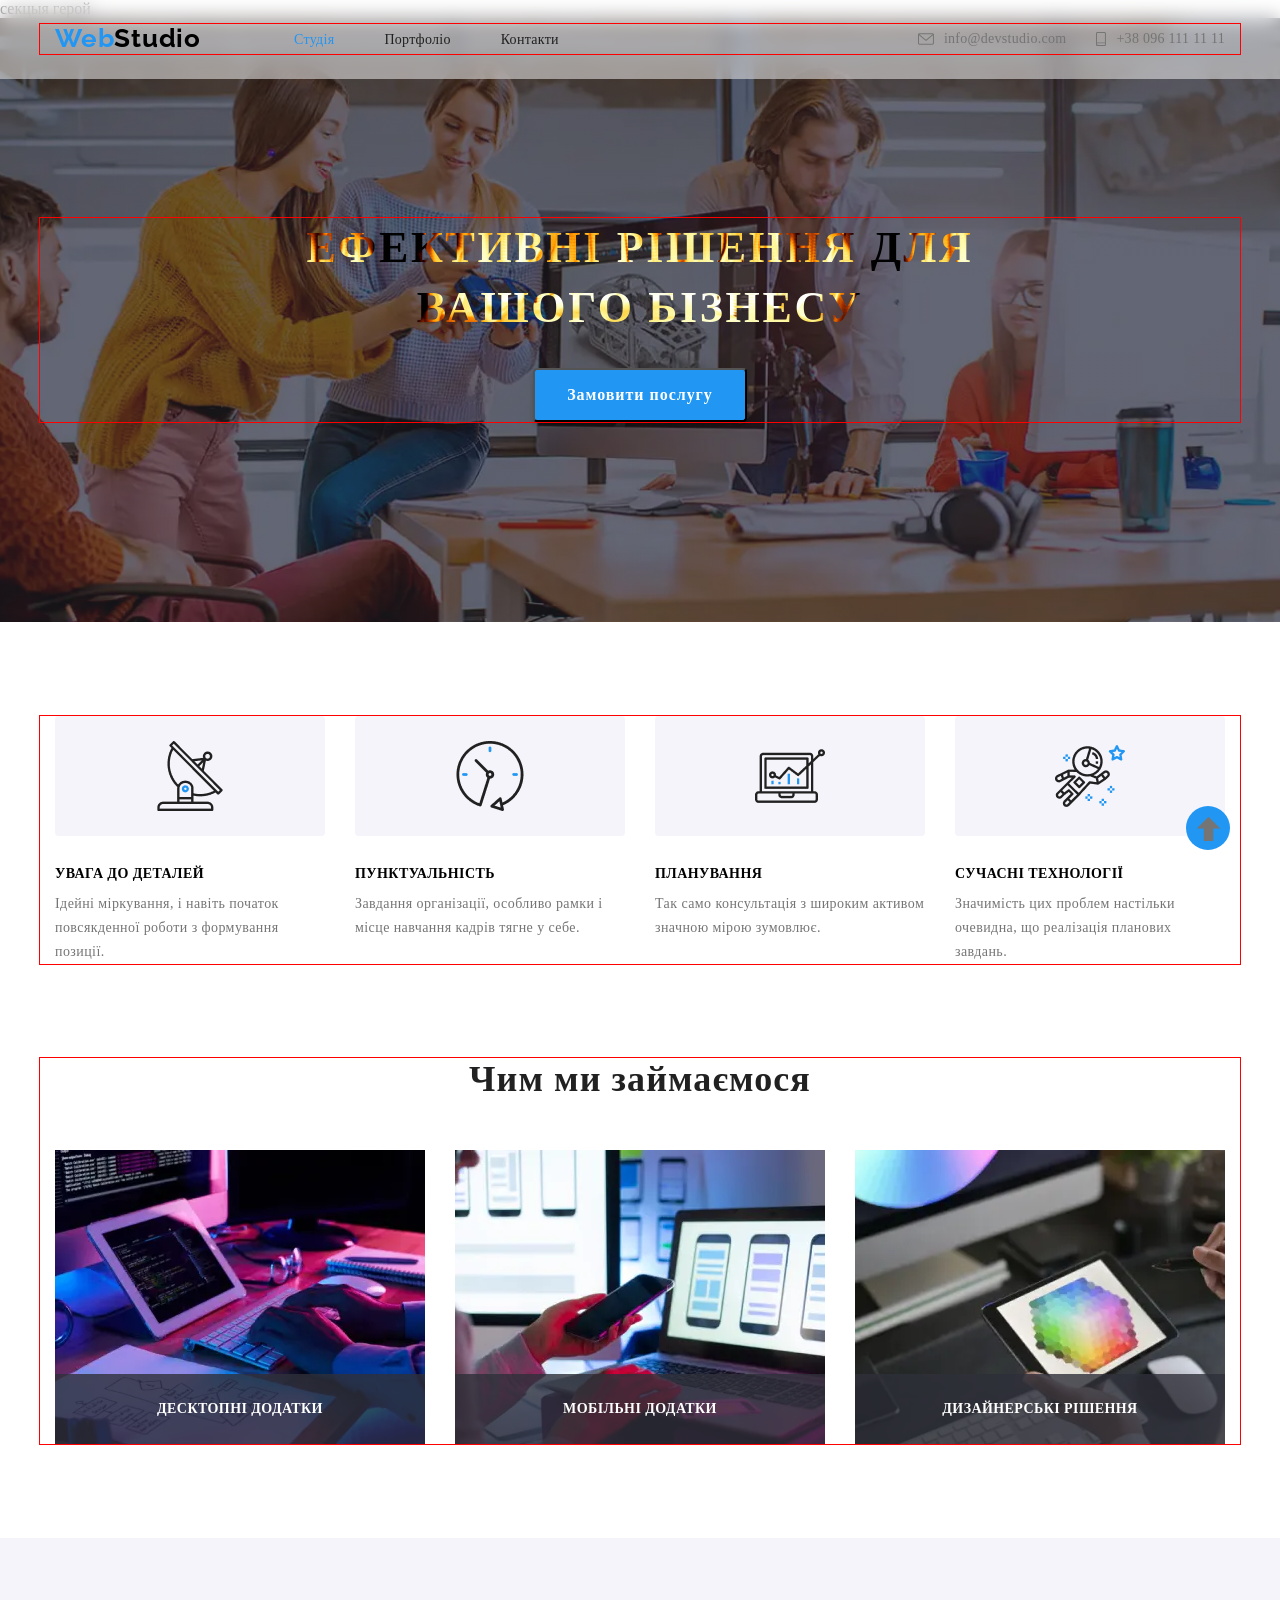
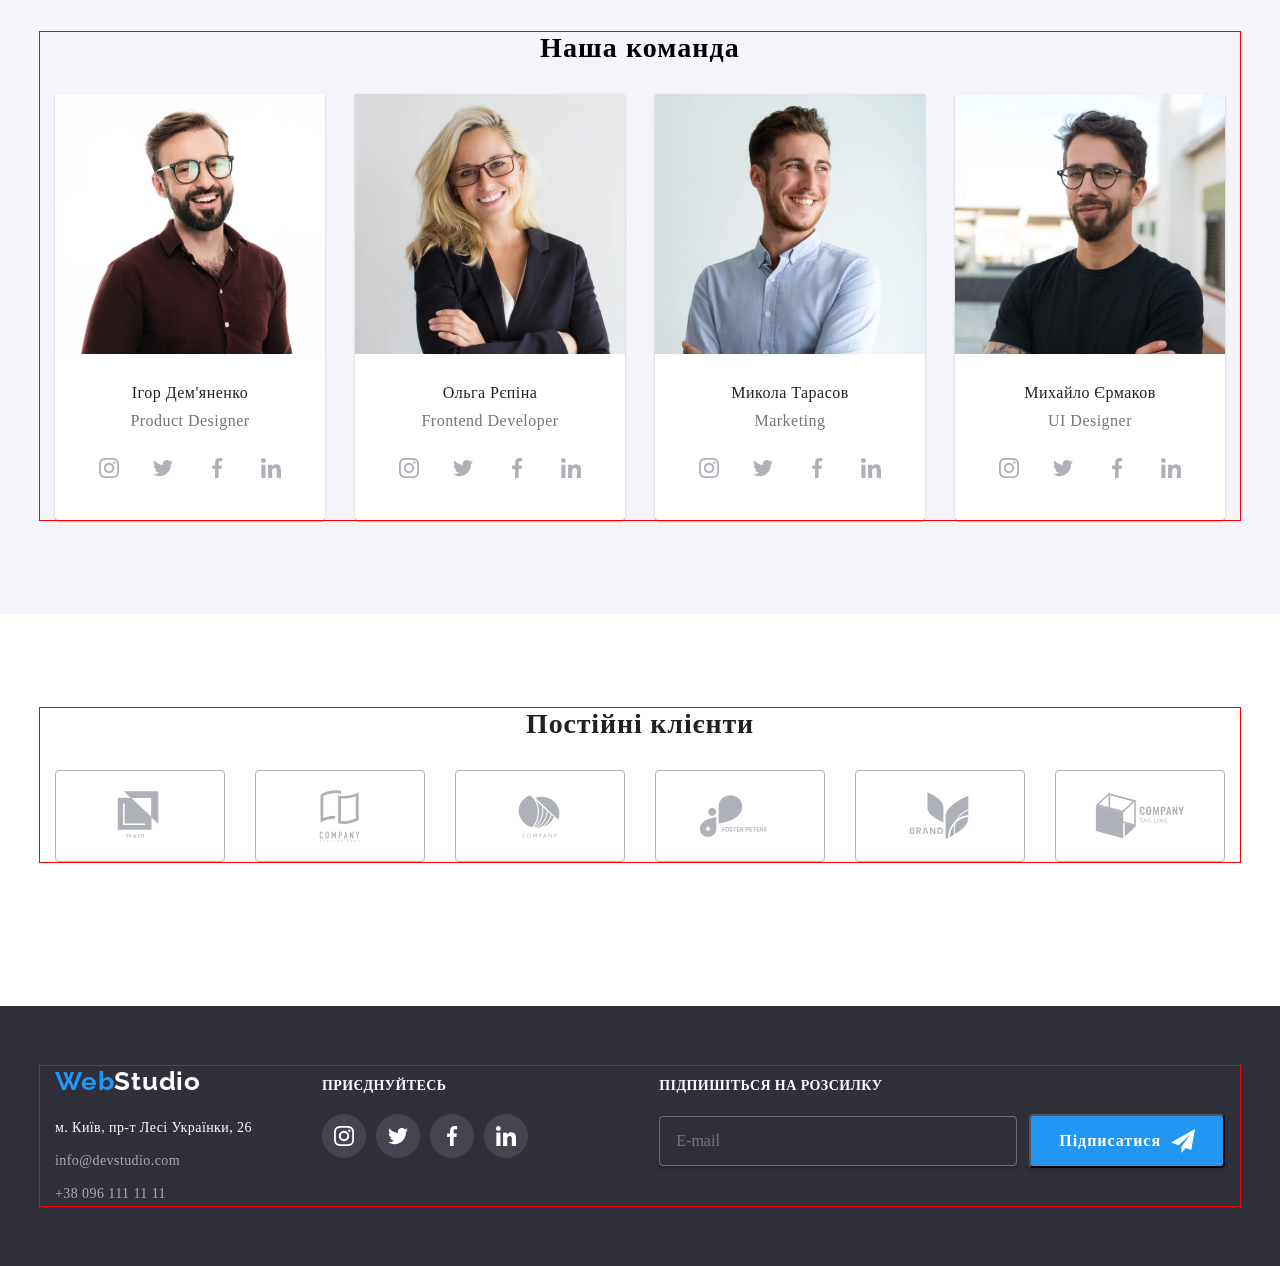
==== commit 57aa7be5: "adapt" ====
--- a/index.html
+++ b/index.html
@@ -71,7 +71,7 @@
         </div>
       </section>
       <!-- секцыя приймущиства -->
-      <!-- <section class="requirements">
+       <section class="requirements">
         <div class="container">
           <ul class="requirements__list">
             <li class="requirements__item">
@@ -103,9 +103,9 @@
             </li>
           </ul>
         </div>
-      </section> -->
+      </section>
       <!-- секцыя work -->
-      <!-- <section id="work" class="work">
+       <section id="work" class="work">
         <div class="container">
           <h2 class="work__title">Чим ми займаємося</h2>
           <ul class="work__list">
@@ -123,9 +123,9 @@
             </li>
           </ul>
         </div>
-      </section> -->
+      </section>
       <!-- секцыя команда -->
-      <!-- <section class="team">
+      <section class="team">
         <div class="container">
           <h2 class="team__title">Наша команда</h2>
           <ul class="team__list">
@@ -315,8 +315,8 @@
             </li>
           </ul>
         </div>
-      </section> -->
-      <!-- <section class="client">
+      </section> 
+       <section class="client">
         <div class="container">
           <h2 class="client__camphon">Постійні клієнти</h2>
           <ul class="client__list">
@@ -358,9 +358,9 @@
             </li>
           </ul>
         </div>
-      </section> -->
+      </section>
     </main>
-    <!-- <footer class="footer">
+     <footer class="footer">
       <div class="container">
         <div>
           <a class="footer__logo" href="./index.html"
@@ -418,7 +418,7 @@
             </li>
           </ul>
         </div>
-        <div>
+        <div class="footer__box">
           <h2 class="footer__title">Підпишіться на розсилку</h2>
          <form class="footer__form">
           <input placeholder="E-mail" class="footer__input" type="text">
@@ -428,7 +428,7 @@
          </form>
         </div>
       </div>
-    </footer> -->
+    </footer>
     <a class="scroll__top" href="#work"><svg class="scroll__icon">
       <use href="./imges/symbol-defs.svg#icon-arrow-up"></use>
     </svg></a>
--- a/style/main.min.css
+++ b/style/main.min.css
@@ -1 +1 @@
-a{text-decoration:none}ul{list-style:none;margin:0;padding:0}h1,h2,h3,p{margin:0}img{width:100%;max-width:100%;height:auto;display:block}.cart__butt,.cart__elem,.cart__write,.backdrop,.is-hidden,.model-pic,.model-input,.model-icon,.model-btn,.footer__contact,.client__link,.client__pic,.team__item,.team__icon,.team__picture,.header__link,.header__link::after,.header__contact,.header__icons{transition-duration:350ms;transition-timing-function:cubic-bezier(0.55, 0.055, 0.675, 0.19)}html{scroll-behavior:smooth}body{font-family:var(--font-family)}.container{max-width:1200px;outline:1px solid red;margin-right:auto;margin-left:auto;padding-left:15px;padding-right:15px}@media screen and (min-width: 480px){.container{width:480px}}@media screen and (min-width: 768px){.container{width:768px}}@media screen and (min-width: 1200px){.container{width:1200px}}.header{padding-top:10px;padding-bottom:10px;position:fixed;width:100%;background-color:hsla(0,0%,100%,.5);backdrop-filter:blur(10px);z-index:1}@media screen and (min-width: 768px){.header{padding-top:21px;padding-bottom:21px}}@media screen and (min-width: 1200px){.header{padding-top:24px;padding-bottom:25px}}.header__box{display:flex;align-items:center}.header__logo{font-family:"Raleway";margin-right:auto;font-weight:700;font-size:24px;letter-spacing:.03em;color:#2196f3}@media screen and (min-width: 768px){.header__logo{margin-right:87px}}@media screen and (min-width: 1200px){.header__logo{font-size:26px;margin-right:93px}}.header__studio{color:#000}.header__navigator{display:none}@media screen and (min-width: 768px){.header__navigator{display:block}}.header__list{display:flex;gap:50px}.header__item{position:relative}.header__link{font-weight:500;font-size:14px;letter-spacing:.02em;color:#212121;transition-property:color}.header__link:hover{color:#2196f3}.header__link::after{content:"";background-color:#2196f3;width:100%;height:4px;border-radius:2px;display:block;position:absolute;top:45px;opacity:0;transform:scale(0);transition-property:opacity,transform}.header__link:hover::after{opacity:1;transform:scale(1)}.header__link-carent{color:#2196f3}.header__items{display:none;gap:10px;margin-left:auto}@media screen and (min-width: 768px){.header__items{display:flex;flex-direction:column}}@media screen and (min-width: 1200px){.header__items{flex-direction:row;gap:30px}}.header__elem{animation-name:contactmove;animation-duration:1000ms;animation-direction:alternate;animation-iteration-count:infinite}.header__elem:last-child .header__icons{width:10px;height:16px}.header__contact{display:flex;font-weight:500;font-size:14px;letter-spacing:.02em;color:#757575;align-items:center;gap:10px;transition-property:color}.header__contact:hover .header__icons{fill:#2196f3}.header__contact:hover{color:#2196f3}.header__icons{width:16px;height:12px;fill:#757575;transition-property:fill}.header__contact,.header__icons{animation:contactmove 1s infinite alternate}@keyframes contactmove{0%{transform:rotate(5deg) scale(0.9);color:#757575;fill:#757575}100%{transform:rotate(-5deg) scale(1.1);color:#2196f3;fill:#2196f3}}.hero{padding-top:118px;padding-bottom:118px;background-color:#2f303a;text-align:center;background-image:linear-gradient(rgba(47, 48, 58, 0.4), rgba(47, 48, 58, 0.4)),url(../imges/hero.webp);background-repeat:no-repeat;background-position:center;background-size:cover}@media screen and (min-width: 1200px){.hero{padding-top:200px;padding-bottom:200px}}.hero__title{font-weight:900;font-size:26px;line-height:136%;letter-spacing:.06em;text-transform:uppercase;text-align:center;color:#fff;width:100%;margin-left:auto;margin-right:auto;-webkit-background-clip:text;background-clip:text;background-image:url(../imges/giphy.gif);background-position:bottom;color:rgba(0,0,0,0);position:sticky;top:0}@media screen and (min-width: 480px){.hero__title{width:360px}}@media screen and (min-width: 1200px){.hero__title{font-size:44px;width:696px}}.hero__btn{font-weight:700;font-size:16px;line-height:188%;letter-spacing:.06em;text-align:center;color:#fff;border-radius:4px;box-shadow:0 4px 4px 0 rgba(0,0,0,.15);background:#2196f3;margin-top:30px;padding:10px 24px;animation-name:btnmove;animation-duration:3000ms;animation-direction:alternate;animation-iteration-count:infinite}@media screen and (min-width: 1200px){.hero__btn{padding:10px 32px}}@keyframes btnmove{0%{transform:scale(0.9)}100%{transform:scale(1.1)}}.requirements{padding-top:94px;padding-bottom:94px}.requirements__list{display:flex;gap:30px}.requirements__item::before{content:"";display:block;width:270px;height:120px;border-radius:4px;background-color:#f5f4fa;margin-bottom:30px;background-image:url(../imges/antenna.png);background-repeat:no-repeat;background-position:center;background-size:70px}.requirements__item:nth-child(2)::before{background-image:url(../imges/clock.png)}.requirements__item:nth-child(3)::before{background-image:url(../imges/diagram.png)}.requirements__item:nth-child(4)::before{background-image:url(../imges/astronaut.png)}.requirements__title{font-size:14px;font-weight:700;line-height:normal;letter-spacing:.42px;text-transform:uppercase;color:var(--text-color);margin-bottom:10px}.requirements__text{color:#757575;font-size:14px;font-weight:400;line-height:24px;letter-spacing:.42px}.work{padding-bottom:94px}.work__list{display:flex;gap:30px}.work__text{font-weight:700;font-size:14px;letter-spacing:.03em;text-transform:uppercase;text-align:center;color:#fff;position:absolute;bottom:0;width:100%;padding:27px 0;background:rgba(47,48,58,.8)}.work__item{flex-basis:calc((100% - 60px)/3);position:relative;text-align:center}.work__pic{width:100%}.work__title{color:#212121;text-align:center;font-size:36px;font-weight:700;line-height:normal;letter-spacing:1.08px;margin-bottom:50px}.team{background-color:#f5f4fa;padding-top:94px;padding-bottom:94px}.team__title{color:var(--text-color);text-align:center;font-size:36px;font-weight:700;line-height:normal;letter-spacing:1.08px;margin-bottom:50px}.team__list{display:flex;gap:30px}.team__item{flex-basis:calc((100% - 90px)/4);box-shadow:0 2px 1px 0 rgba(0,0,0,.2),0 1px 1px 0 rgba(0,0,0,.14),0 1px 3px 0 rgba(0,0,0,.12);border-radius:0 0 4px 4px;transition-property:transform}.team__icon{width:44px;height:44px;border-radius:50%;display:flex;justify-content:center;align-items:center;fill:#fff;transition-property:background-color}.team__items{display:flex;gap:10px;justify-content:center;margin-top:16px}.team__picture{width:20px;height:20px;fill:#afb1b8;transition-property:fill}.team__icon:hover{background-color:#2196f3}.team__icon:hover .team__picture{fill:#fff}.team__pic{width:100%}.team__wrap{padding-top:30px;padding-bottom:30px;background-color:#fff;border-radius:0 0 4px 4px}.team__camphon{color:#212121;text-align:center;font-size:16px;font-weight:500;line-height:normal;letter-spacing:.48px;margin-bottom:10px}.team__text{color:#757575;text-align:center;font-size:16px;font-weight:400;line-height:normal;letter-spacing:.48px}.client{padding-bottom:94px;padding-top:94px}.client__camphon{margin-bottom:50px;font-weight:700;font-size:36px;letter-spacing:.03em;text-align:center;color:#212121}.client__list{display:flex;align-items:center;justify-content:center;flex-wrap:wrap;gap:30px;flex-direction:row}.client__link:hover{fill:#2196f3;border-color:#2196f3}.client__link:hover .client__pic{fill:#2196f3}.client__link{display:flex;align-items:center;justify-content:center;flex-wrap:wrap;gap:0;flex-direction:row;border:1px solid #afb1b8;border-radius:4px;width:170px;height:92px;transition-property:fill,border-color}.client__pic{fill:#afb1b8;width:106px;height:60px;transition-property:fill}.footer{background-color:#2f303a;padding-top:60px;padding-bottom:60px}.footer .container{display:flex;align-items:baseline}.footer__logo{color:#2196f3;font-family:Raleway;font-size:26px;font-weight:700;line-height:normal;letter-spacing:.78px;display:inline-block;margin-bottom:20px}.footer__studio{color:#fff}.footer__list{display:flex;align-items:start;justify-content:center;flex-wrap:wrap;gap:9px;flex-direction:column}.footer__link{color:#fff;font-size:14px;font-style:normal;font-weight:400;line-height:24px;letter-spacing:.42px}.footer__cont{color:hsla(0,0%,100%,.6);font-size:14px;font-style:normal;font-weight:400;line-height:24px;letter-spacing:.42px}.footer__contact{transition-property:background-color;border-radius:50%;background-color:hsla(0,0%,100%,.1);width:44px;height:44px;display:flex;align-items:center;justify-content:center;flex-wrap:wrap;gap:0;flex-direction:row;fill:#fff}.footer__contact:hover{background-color:#2196f3}.footer__wrap{margin-left:70px}.footer__title{font-weight:700;font-size:14px;letter-spacing:.03em;text-transform:uppercase;color:#fff;margin-bottom:20px}.footer__items{display:flex;gap:10px}.footer__icon{width:20px;height:20px}.footer__title{font-weight:700;font-size:14px;letter-spacing:.03em;text-transform:uppercase;color:#fff}.footer__wrap{margin-right:auto}.footer__form{display:flex;align-items:center;justify-content:center;flex-wrap:wrap;gap:12px;flex-direction:row}.footer__input{border:1px solid hsla(0,0%,100%,.3);border-radius:4px;width:358px;height:50px;box-shadow:0 4px 4px 0 rgba(0,0,0,.15);background:rgba(33,150,243,0);padding-left:16px}.footer__image{width:24px;height:24px;margin-left:10px;fill:#fff}.footer__btn{box-shadow:0 4px 4px 0 rgba(0,0,0,.15);background:#2196f3;border-radius:4px;font-weight:700;font-size:16px;line-height:188%;letter-spacing:.06em;text-align:center;color:#fff;display:flex;align-items:center;padding:10px 28px}.scroll__top{width:44px;height:44px;border-radius:50%;background-color:#2196f3;display:flex;align-items:center;justify-content:center;position:fixed;right:50px;bottom:50px}.scroll__icon{width:25px;height:25px;fill:#757575}.backdrop{position:absolute;top:0;left:0;width:100%;height:100%;background-color:rgba(0,0,0,.2);display:flex;align-items:center;justify-content:center;flex-wrap:wrap;gap:0;flex-direction:row;opacity:1;transform:translateY(0) scale(1) rotate(0);transition-property:transform,opacity}.is-hidden{opacity:0;pointer-events:none;transform:translateY(-1000px) scale(0) rotate(360deg);transition-property:transform,opacity}.model{border-radius:4px;width:528px;height:581px;box-shadow:0 2px 1px 0 rgba(0,0,0,.2),0 1px 1px 0 rgba(0,0,0,.14),0 1px 3px 0 rgba(0,0,0,.12);background:#fff;position:relative;padding:40px;z-index:2}.model-close{width:30px;height:30px;border-radius:50%;border:1px solid rgba(0,0,0,.1);display:flex;justify-content:center;align-items:center;background-color:rgba(0,0,0,0);position:absolute;top:8px;right:8px}.model-close:hover .model-pic{fill:#2196f3}.model-pic{width:25px;height:25px;fill:#000;transition-property:fill}.model-title{font-weight:700;font-size:20px;letter-spacing:.03em;text-align:center;color:#212121;margin-bottom:12px}.model-lable{font-weight:400;font-size:12px;letter-spacing:.01em;color:#757575;margin-bottom:4px;display:block;margin-bottom:10px;position:relative}.model-input{outline:1px solid rgba(33,33,33,.2);border:none;border-radius:4px;width:448px;height:40px;display:block;transition-property:outline}.model-input:hover{outline:1px solid #2196f3}.model-input:hover+.model-icon{fill:#2196f3}.model-icon{width:18px;height:18px;position:absolute;top:25px;left:12px;transition-property:fill}.model-comment{border:1px solid rgba(33,33,33,.2);border-radius:4px;width:448px;height:120px;display:block;font-weight:400;font-size:12px;letter-spacing:.01em;color:rgba(117,117,117,.5);padding:12px 16px;resize:none;margin-bottom:20px}.model-wrap{display:flex;align-items:center;justify-content:center;flex-wrap:wrap;gap:0;flex-direction:row;margin-bottom:30px}.model-check{width:16px;height:15px;margin-right:8px}.model-text{font-weight:400;font-size:14px;line-height:171%;letter-spacing:.03em;color:#757575}.model-link{font-weight:400;font-size:14px;line-height:171%;letter-spacing:.03em;text-decoration:underline;-webkit-text-decoration-skip-ink:none;text-decoration-skip-ink:none;color:#2196f3;margin-left:5px}.model-btn{font-weight:700;font-size:16px;line-height:188%;letter-spacing:.06em;text-align:center;color:#fff;background-color:#2196f3;padding:10px 52px;box-shadow:0 4px 4px 0 rgba(0,0,0,.15);border:none;display:block;margin:auto;transition-property:transform}.model-btn:hover{transform:scale(-1) rotate(180deg)}.cart{padding-top:94px;padding-bottom:94px;border-top:1px solid #ececec}.cart__list{margin-bottom:50px}.cart__butt{color:#212121;text-align:center;font-size:16px;font-weight:500;line-height:26px;letter-spacing:.48px;padding:6px 22px;border-radius:4px;background:#f5f4fa;border:none;transition-property:color,box-shadow,background-color transform}.cart__butt:hover{background-color:#2196f3;color:#fff;box-shadow:0 2px 2px 0 rgba(0,0,0,.12),0 1px 2px 0 rgba(0,0,0,.08),0 3px 1px 0 rgba(0,0,0,.1);transform:scale(1.2)}.cart__items{display:flex;flex-wrap:wrap;gap:30px}.cart__elem{outline:1px solid #eee;flex-basis:calc((100% - 60px)/3);position:relative;transition-property:box-shadow,transform}.cart__elem:hover{box-shadow:1px 4px 6px 0 rgba(0,0,0,.16),0 4px 4px 0 rgba(0,0,0,.06),0 1px 1px 0 rgba(0,0,0,.12);transform-origin:top right;transform:rotate(10deg)}.cart__elem:hover .cart__write{opacity:1;transform:scale(1) rotate(0)}.cart__box{overflow:hidden;position:relative}.cart__pic{width:100%}.cart__write{font-weight:400;font-size:18px;line-height:156%;letter-spacing:.03em;color:#fff;position:absolute;top:0;left:0;padding:63px 24px;background:rgba(33,150,243,.9);opacity:0;transition-property:transform,opacity;transform:scale(0) rotate(180deg)}.cart__wrap{padding:20px 22px}.cart__title{transform:rotate(0.589deg);color:#212121;font-size:17px;font-weight:700;line-height:36px;letter-spacing:1.08px;margin-bottom:4px}.cart__text{color:#757575;font-size:16px;font-weight:400;line-height:30px;letter-spacing:.48px}/*# sourceMappingURL=main.min.css.map */+a{text-decoration:none}ul{list-style:none;margin:0;padding:0}h1,h2,h3,p{margin:0}img{width:100%;max-width:100%;height:auto;display:block}.cart__butt,.cart__elem,.cart__write,.backdrop,.is-hidden,.model-pic,.model-input,.model-icon,.model-btn,.footer__contact,.client__link,.client__pic,.team__item,.team__icon,.team__picture,.header__link,.header__link::after,.header__contact,.header__icons{transition-duration:350ms;transition-timing-function:cubic-bezier(0.55, 0.055, 0.675, 0.19)}html{scroll-behavior:smooth}body{font-family:var(--font-family)}.container{max-width:1200px;outline:1px solid red;margin-right:auto;margin-left:auto;padding-left:15px;padding-right:15px}@media screen and (min-width: 480px){.container{width:480px}}@media screen and (min-width: 768px){.container{width:768px}}@media screen and (min-width: 1200px){.container{width:1200px}}.header{padding-top:10px;padding-bottom:10px;position:fixed;width:100%;background-color:hsla(0,0%,100%,.5);backdrop-filter:blur(10px);z-index:1}@media screen and (min-width: 768px){.header{padding-top:21px;padding-bottom:21px}}@media screen and (min-width: 1200px){.header{padding-top:24px;padding-bottom:25px}}.header__box{display:flex;align-items:center}.header__logo{font-family:"Raleway";margin-right:auto;font-weight:700;font-size:24px;letter-spacing:.03em;color:#2196f3}@media screen and (min-width: 768px){.header__logo{margin-right:87px}}@media screen and (min-width: 1200px){.header__logo{font-size:26px;margin-right:93px}}.header__studio{color:#000}.header__navigator{display:none}@media screen and (min-width: 768px){.header__navigator{display:block}}.header__list{display:flex;gap:50px}.header__item{position:relative}.header__link{font-weight:500;font-size:14px;letter-spacing:.02em;color:#212121;transition-property:color}.header__link:hover{color:#2196f3}.header__link::after{content:"";background-color:#2196f3;width:100%;height:4px;border-radius:2px;display:block;position:absolute;top:45px;opacity:0;transform:scale(0);transition-property:opacity,transform}.header__link:hover::after{opacity:1;transform:scale(1)}.header__link-carent{color:#2196f3}.header__items{display:none;gap:10px;margin-left:auto}@media screen and (min-width: 768px){.header__items{display:flex;flex-direction:column}}@media screen and (min-width: 1200px){.header__items{flex-direction:row;gap:30px}}.header__elem{animation-name:contactmove;animation-duration:1000ms;animation-direction:alternate;animation-iteration-count:infinite}.header__elem:last-child .header__icons{width:10px;height:16px}.header__contact{display:flex;font-weight:500;font-size:14px;letter-spacing:.02em;color:#757575;align-items:center;gap:10px;transition-property:color}.header__contact:hover .header__icons{fill:#2196f3}.header__contact:hover{color:#2196f3}.header__icons{width:16px;height:12px;fill:#757575;transition-property:fill}.header__contact,.header__icons{animation:contactmove 1s infinite alternate}@keyframes contactmove{0%{transform:rotate(5deg) scale(0.9);color:#757575;fill:#757575}100%{transform:rotate(-5deg) scale(1.1);color:#2196f3;fill:#2196f3}}.hero{padding-top:118px;padding-bottom:118px;background-color:#2f303a;text-align:center;background-image:linear-gradient(rgba(47, 48, 58, 0.4), rgba(47, 48, 58, 0.4)),url(../imges/hero.webp);background-repeat:no-repeat;background-position:center;background-size:cover}@media screen and (min-width: 1200px){.hero{padding-top:200px;padding-bottom:200px}}.hero__title{font-weight:900;font-size:26px;line-height:136%;letter-spacing:.06em;text-transform:uppercase;text-align:center;color:#fff;width:100%;margin-left:auto;margin-right:auto;-webkit-background-clip:text;background-clip:text;background-image:url(../imges/giphy.gif);background-position:bottom;color:rgba(0,0,0,0);position:sticky;top:0}@media screen and (min-width: 480px){.hero__title{width:360px}}@media screen and (min-width: 1200px){.hero__title{font-size:44px;width:696px}}.hero__btn{font-weight:700;font-size:16px;line-height:188%;letter-spacing:.06em;text-align:center;color:#fff;border-radius:4px;box-shadow:0 4px 4px 0 rgba(0,0,0,.15);background:#2196f3;margin-top:30px;padding:10px 24px;animation-name:btnmove;animation-duration:3000ms;animation-direction:alternate;animation-iteration-count:infinite}@media screen and (min-width: 1200px){.hero__btn{padding:10px 32px}}@keyframes btnmove{0%{transform:scale(0.9)}100%{transform:scale(1.1)}}.requirements{padding-top:60px;padding-bottom:60px}@media screen and (min-width: 1200px){.requirements{padding-top:94px;padding-bottom:94px}}.requirements__list{display:flex;gap:30px;flex-wrap:wrap}.requirements__item::before{content:"";display:block;width:100%;height:120px;border-radius:4px;background-color:#f5f4fa;margin-bottom:30px;background-image:url(../imges/antenna.png);background-repeat:no-repeat;background-position:center;background-size:70px}@media screen and (min-width: 480px){.requirements__item::before{width:450px}}@media screen and (min-width: 768px){.requirements__item::before{width:354px}}@media screen and (min-width: 1200px){.requirements__item::before{width:270px}}.requirements__item:nth-child(2)::before{background-image:url(../imges/clock.png)}.requirements__item:nth-child(3)::before{background-image:url(../imges/diagram.png)}.requirements__item:nth-child(4)::before{background-image:url(../imges/astronaut.png)}.requirements__title{font-size:14px;font-weight:700;line-height:normal;letter-spacing:.42px;text-transform:uppercase;color:var(--text-color);margin-bottom:10px;text-align:center}@media screen and (min-width: 480px){.requirements__title{width:450px}}@media screen and (min-width: 768px){.requirements__title{width:354px;text-align:left}}@media screen and (min-width: 1200px){.requirements__title{width:270px}}.requirements__text{color:#757575;font-size:14px;font-weight:400;line-height:24px;letter-spacing:.42px}@media screen and (min-width: 480px){.requirements__text{width:450px}}@media screen and (min-width: 768px){.requirements__text{width:354px}}@media screen and (min-width: 1200px){.requirements__text{width:270px}}.work{padding-bottom:94px;display:none}@media screen and (min-width: 1200px){.work{display:block}}.work__list{display:flex;gap:30px}.work__text{font-weight:700;font-size:14px;letter-spacing:.03em;text-transform:uppercase;text-align:center;color:#fff;position:absolute;bottom:0;width:100%;padding:27px 0;background:rgba(47,48,58,.8)}.work__item{flex-basis:calc((100% - 60px)/3);position:relative;text-align:center}.work__pic{width:100%}.work__title{color:#212121;text-align:center;font-size:36px;font-weight:700;line-height:normal;letter-spacing:1.08px;margin-bottom:50px}.team{background-color:#f5f4fa;padding-top:60px;padding-bottom:60px}@media screen and (min-width: 1200px){.team{padding-bottom:94px;padding-top:94px}}.team__title{color:var(--text-color);text-align:center;font-size:36px;font-weight:700;line-height:normal;letter-spacing:1.08px;margin-bottom:50px}@media screen and (min-width: 480px){.team__title{font-size:28px;margin-bottom:30px}}@media screen and (min-width: 768px){.team__title{font-size:28px;margin-bottom:30px}}.team__list{display:flex;gap:30px;flex-wrap:wrap}.team__item{flex-basis:100%;box-shadow:0 2px 1px 0 rgba(0,0,0,.2),0 1px 1px 0 rgba(0,0,0,.14),0 1px 3px 0 rgba(0,0,0,.12);border-radius:0 0 4px 4px;transition-property:transform}@media screen and (min-width: 480px){.team__item{flex-basis:450px}}@media screen and (min-width: 768px){.team__item{flex-basis:calc((100% - 30px)/2)}}@media screen and (min-width: 1200px){.team__item{flex-basis:calc((100% - 90px)/4)}}.team__icon{width:44px;height:44px;border-radius:50%;display:flex;justify-content:center;align-items:center;fill:#fff;transition-property:background-color}.team__items{display:flex;gap:10px;justify-content:center;margin-top:16px}.team__picture{width:20px;height:20px;fill:#afb1b8;transition-property:fill}.team__icon:hover{background-color:#2196f3}.team__icon:hover .team__picture{fill:#fff}.team__pic{width:100%}.team__wrap{padding-top:30px;padding-bottom:30px;background-color:#fff;border-radius:0 0 4px 4px}.team__camphon{color:#212121;text-align:center;font-size:16px;font-weight:500;line-height:normal;letter-spacing:.48px;margin-bottom:10px}.team__text{color:#757575;text-align:center;font-size:16px;font-weight:400;line-height:normal;letter-spacing:.48px}.client{padding-bottom:60px;padding-top:60px}@media screen and (min-width: 1200px){.client{padding-bottom:94px;padding-top:94px}}.client__camphon{margin-bottom:30px;font-weight:700;font-size:28px;letter-spacing:.03em;text-align:center;color:#212121}@media screen and (min-width: 1200px){.client{font-size:36px;margin-bottom:50px}}.client__list{display:grid;grid-template-columns:repeat(2, 1fr);gap:30px}@media screen and (min-width: 768px){.client__list{grid-template-columns:repeat(3, 1fr)}}@media screen and (min-width: 1200px){.client__list{grid-template-columns:repeat(6, 1fr)}}.client__link:hover{fill:#2196f3;border-color:#2196f3}.client__link:hover .client__pic{fill:#2196f3}.client__link{display:flex;justify-content:center;align-items:center;border:1px solid #afb1b8;border-radius:4px;width:100%;height:92px;transition-property:fill,border-color}@media screen and (min-width: 480px){.client__link{width:220px}}@media screen and (min-width: 768px){.client__link{width:226px}}@media screen and (min-width: 1200px){.client__link{width:170px}}.client__pic{fill:#afb1b8;width:106px;height:60px;transition-property:fill}.footer{background-color:#2f303a;padding-top:60px;padding-bottom:60px}.footer .container{display:flex;align-items:center;flex-wrap:wrap;justify-content:center;text-align:center;flex-direction:column}@media screen and (min-width: 768px){.footer .container{align-items:baseline;flex-direction:row}}@media screen and (min-width: 1200px){.footer .container{text-align:start}}.footer__logo{color:#2196f3;font-family:Raleway;font-size:24px;font-weight:700;line-height:normal;letter-spacing:.78px;display:inline-block;margin-bottom:20px}@media screen and (min-width: 1200px){.footer__logo{font-size:26px}}.footer__studio{color:#fff}.footer__list{text-align:center;display:flex;align-items:center;justify-content:center;flex-wrap:wrap;gap:9px;flex-direction:column}@media screen and (min-width: 1200px){.footer__list{display:flex;align-items:start;justify-content:center;flex-wrap:wrap;gap:9px;flex-direction:column}}.footer__link{color:#fff;font-size:14px;font-style:normal;font-weight:400;line-height:24px;letter-spacing:.42px}.footer__cont{color:hsla(0,0%,100%,.6);font-size:14px;font-style:normal;font-weight:400;line-height:24px;letter-spacing:.42px}.footer__contact{transition-property:background-color;border-radius:50%;background-color:hsla(0,0%,100%,.1);width:44px;height:44px;display:flex;align-items:center;justify-content:center;flex-wrap:wrap;gap:0;flex-direction:row;fill:#fff}.footer__contact:hover{background-color:#2196f3}.footer__wrap{margin-top:60px}@media screen and (min-width: 768px){.footer__wrap{margin-left:165px;margin-top:0}}@media screen and (min-width: 1200px){.footer__wrap{margin-left:70px}}.footer__box{margin-top:60px}@media screen and (min-width: 1200px){.footer__box{margin-top:0}}.footer__title{font-weight:700;font-size:14px;letter-spacing:.03em;text-transform:uppercase;color:#fff;margin-bottom:20px}.footer__items{display:flex;gap:10px}.footer__icon{width:20px;height:20px}.footer__title{font-weight:700;font-size:14px;letter-spacing:.03em;text-transform:uppercase;color:#fff}@media screen and (min-width: 1200px){.footer__wrap{margin-right:auto}}.footer__form{display:flex;align-items:center;justify-content:center;gap:12px;flex-direction:column}@media screen and (min-width: 1200px){.footer__form{flex-direction:row}}.footer__input{border:1px solid hsla(0,0%,100%,.3);border-radius:4px;width:100%;height:50px;box-shadow:0 4px 4px 0 rgba(0,0,0,.15);background:rgba(33,150,243,0);padding-left:16px}@media screen and (min-width: 480px){.footer__input{width:450px}}@media screen and (min-width: 768px){.footer__input{width:450px}}@media screen and (min-width: 1200px){.footer__input{width:358px}}.footer__image{width:24px;height:24px;margin-left:10px;fill:#fff}.footer__btn{box-shadow:0 4px 4px 0 rgba(0,0,0,.15);background:#2196f3;border-radius:4px;font-weight:700;font-size:16px;line-height:188%;letter-spacing:.06em;text-align:center;color:#fff;display:flex;align-items:center;padding:10px 28px}.scroll__top{width:44px;height:44px;border-radius:50%;background-color:#2196f3;display:flex;align-items:center;justify-content:center;position:fixed;right:50px;bottom:50px}.scroll__icon{width:25px;height:25px;fill:#757575}.backdrop{position:absolute;top:0;left:0;width:100%;height:100%;background-color:rgba(0,0,0,.2);display:flex;align-items:center;justify-content:center;flex-wrap:wrap;gap:0;flex-direction:row;opacity:1;transform:translateY(0) scale(1) rotate(0);transition-property:transform,opacity}.is-hidden{opacity:0;pointer-events:none;transform:translateY(-1000px) scale(0) rotate(360deg);transition-property:transform,opacity}.model{border-radius:4px;width:528px;height:581px;box-shadow:0 2px 1px 0 rgba(0,0,0,.2),0 1px 1px 0 rgba(0,0,0,.14),0 1px 3px 0 rgba(0,0,0,.12);background:#fff;position:relative;padding:40px;z-index:2}.model-close{width:30px;height:30px;border-radius:50%;border:1px solid rgba(0,0,0,.1);display:flex;justify-content:center;align-items:center;background-color:rgba(0,0,0,0);position:absolute;top:8px;right:8px}.model-close:hover .model-pic{fill:#2196f3}.model-pic{width:25px;height:25px;fill:#000;transition-property:fill}.model-title{font-weight:700;font-size:20px;letter-spacing:.03em;text-align:center;color:#212121;margin-bottom:12px}.model-lable{font-weight:400;font-size:12px;letter-spacing:.01em;color:#757575;margin-bottom:4px;display:block;margin-bottom:10px;position:relative}.model-input{outline:1px solid rgba(33,33,33,.2);border:none;border-radius:4px;width:448px;height:40px;display:block;transition-property:outline}.model-input:hover{outline:1px solid #2196f3}.model-input:hover+.model-icon{fill:#2196f3}.model-icon{width:18px;height:18px;position:absolute;top:25px;left:12px;transition-property:fill}.model-comment{border:1px solid rgba(33,33,33,.2);border-radius:4px;width:448px;height:120px;display:block;font-weight:400;font-size:12px;letter-spacing:.01em;color:rgba(117,117,117,.5);padding:12px 16px;resize:none;margin-bottom:20px}.model-wrap{display:flex;align-items:center;justify-content:center;flex-wrap:wrap;gap:0;flex-direction:row;margin-bottom:30px}.model-check{width:16px;height:15px;margin-right:8px}.model-text{font-weight:400;font-size:14px;line-height:171%;letter-spacing:.03em;color:#757575}.model-link{font-weight:400;font-size:14px;line-height:171%;letter-spacing:.03em;text-decoration:underline;-webkit-text-decoration-skip-ink:none;text-decoration-skip-ink:none;color:#2196f3;margin-left:5px}.model-btn{font-weight:700;font-size:16px;line-height:188%;letter-spacing:.06em;text-align:center;color:#fff;background-color:#2196f3;padding:10px 52px;box-shadow:0 4px 4px 0 rgba(0,0,0,.15);border:none;display:block;margin:auto;transition-property:transform}.model-btn:hover{transform:scale(-1) rotate(180deg)}.cart{padding-top:60px;padding-bottom:60px;border-top:1px solid #ececec}@media screen and (min-width: 1200px){.cart{padding-top:94px;padding-bottom:94px}}.cart__list{display:flex;justify-content:start;gap:8px;margin-bottom:50px;flex-wrap:wrap}@media screen and (min-width: 480px){.cart__list{margin-bottom:40px}}@media screen and (min-width: 768px){.cart__list{margin-bottom:30px;justify-content:center}}.cart__butt{color:#212121;text-align:center;font-size:16px;font-weight:500;line-height:26px;letter-spacing:.48px;padding:6px 22px;border-radius:4px;background:#f5f4fa;border:none;transition-property:color,box-shadow,background-color transform}@media screen and (min-width: 480px){.cart__butt{flex-wrap:wrap;display:flex}}.cart__butt:hover{background-color:#2196f3;color:#fff;box-shadow:0 2px 2px 0 rgba(0,0,0,.12),0 1px 2px 0 rgba(0,0,0,.08),0 3px 1px 0 rgba(0,0,0,.1);transform:scale(1.2)}.cart__items{display:flex;flex-wrap:wrap;gap:30px}.cart__elem{outline:1px solid #eee;flex-basis:100%;position:relative;transition-property:box-shadow,transform}@media screen and (min-width: 480px){.cart__elem{flex-basis:450px}}@media screen and (min-width: 768px){.cart__elem{flex-basis:calc((100% - 30px)/2)}}@media screen and (min-width: 1200px){.cart__elem{flex-basis:calc((100% - 60px)/3)}}.cart__elem:hover{box-shadow:1px 4px 6px 0 rgba(0,0,0,.16),0 4px 4px 0 rgba(0,0,0,.06),0 1px 1px 0 rgba(0,0,0,.12);transform-origin:top right;transform:rotate(10deg)}.cart__elem:hover .cart__write{opacity:1;transform:scale(1) rotate(0)}.cart__box{overflow:hidden;position:relative}.cart__pic{width:100%}.cart__write{font-weight:400;font-size:18px;line-height:156%;letter-spacing:.03em;color:#fff;position:absolute;top:0;left:0;padding:63px 24px;background:rgba(33,150,243,.9);opacity:0;transition-property:transform,opacity;transform:scale(0) rotate(180deg)}.cart__wrap{padding:20px 22px}.cart__title{transform:rotate(0.589deg);color:#212121;font-size:17px;font-weight:700;line-height:36px;letter-spacing:1.08px;margin-bottom:4px}.cart__text{color:#757575;font-size:16px;font-weight:400;line-height:30px;letter-spacing:.48px}/*# sourceMappingURL=main.min.css.map */
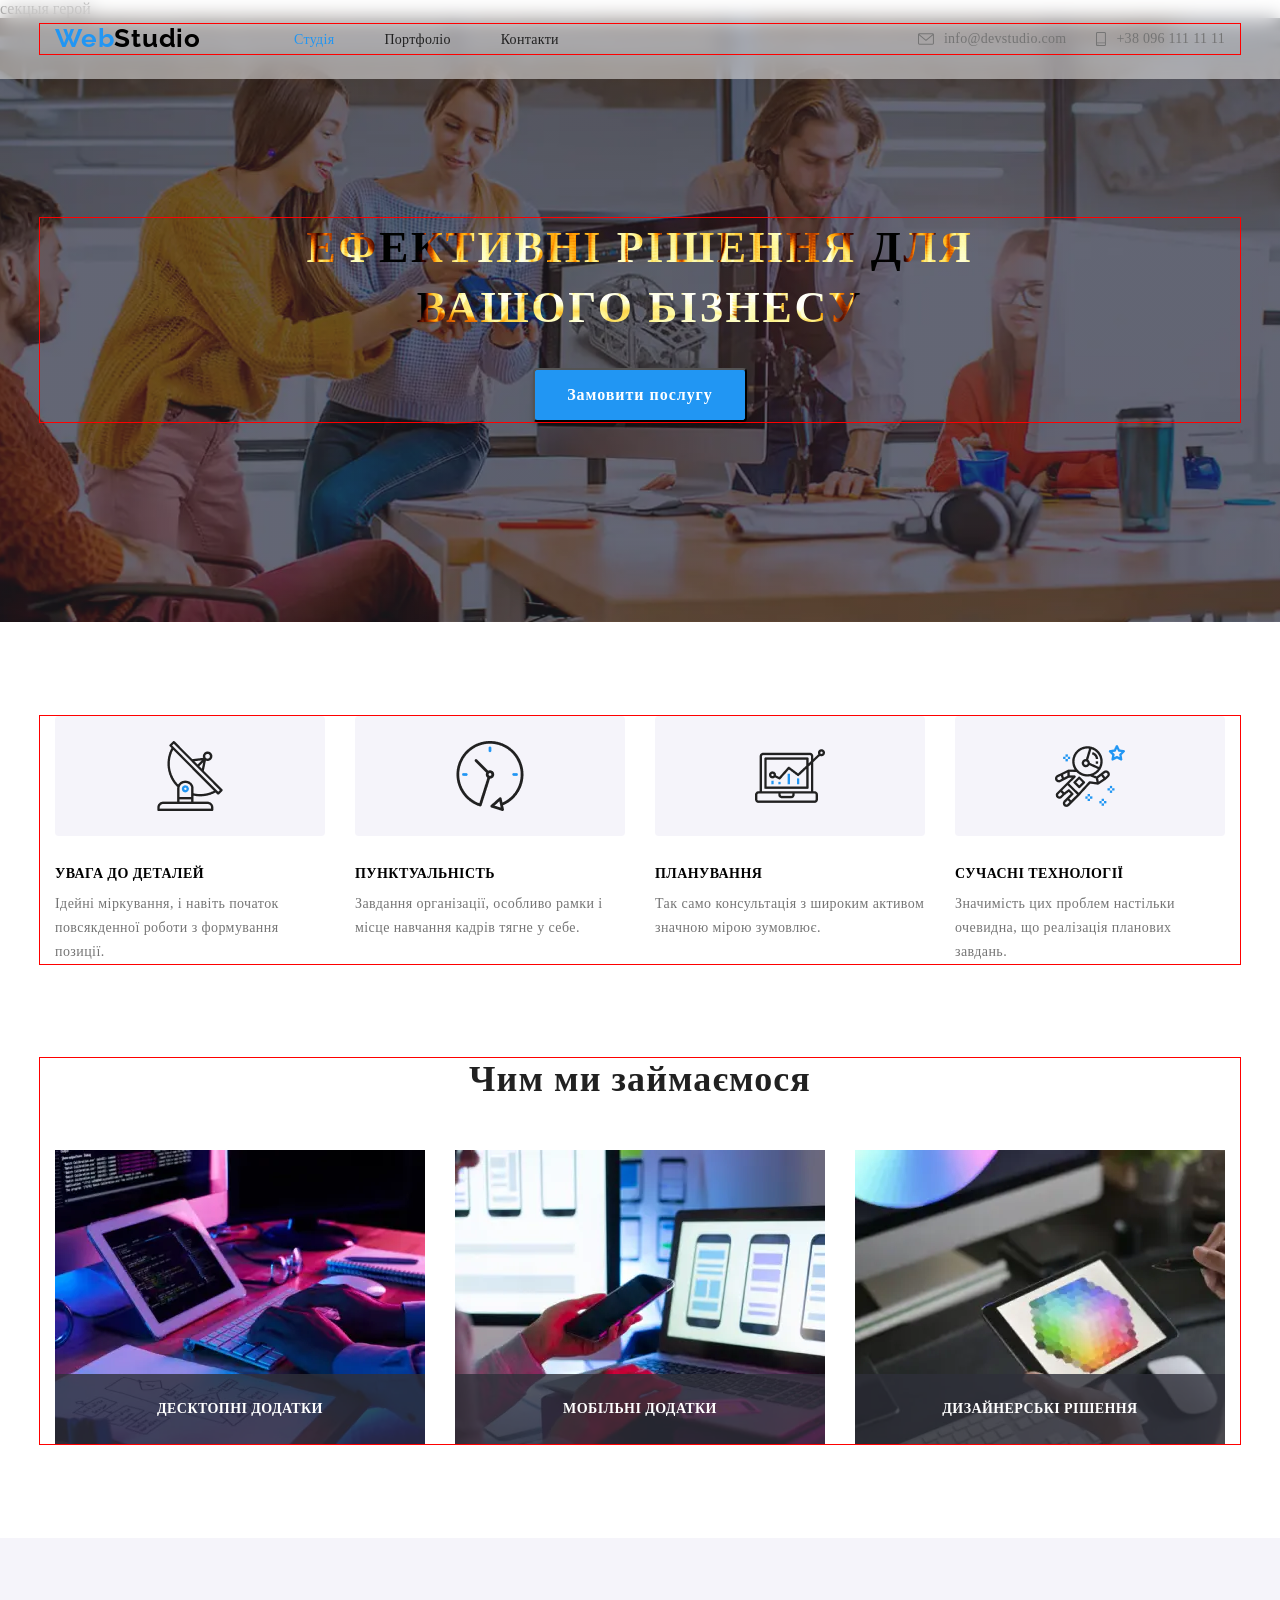
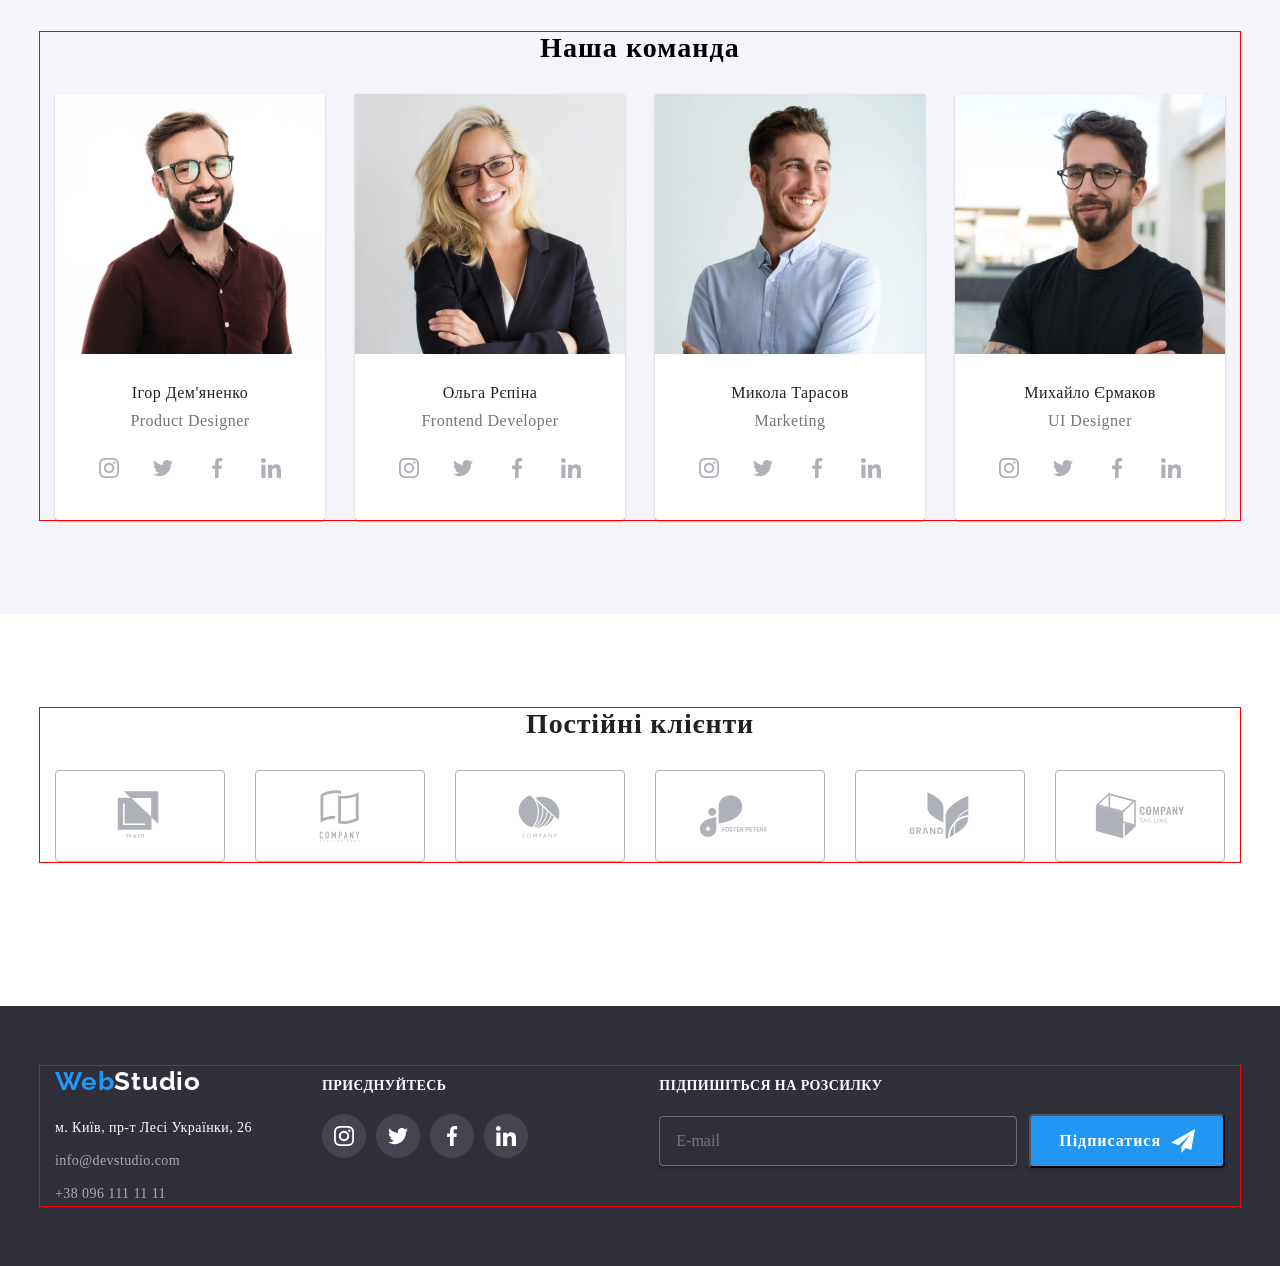
==== commit eb8f598b: "menu" ====
--- a/index.html
+++ b/index.html
@@ -29,6 +29,9 @@
         <a href="./index.html" class="header__logo animate__animated animate__fadeInDown animate__infinite	infinite"
           >Web<span class="header__studio">Studio</span></a
         >
+        <button data-menu-open class="header__btn" type="button"><svg class="header__menu">
+          <use href="./imges/symbol-defs.svg#icon-menu"></use>
+        </svg></button>
         <nav class="header__navigator">
           <ul class="header__list">
             <li class="header__item">
@@ -58,6 +61,7 @@
             >
           </li>
         </ul>
+        
       </div>
     </header>
     <main>
@@ -429,9 +433,9 @@
         </div>
       </div>
     </footer>
-    <a class="scroll__top" href="#work"><svg class="scroll__icon">
+    <!-- <a class="scroll__top" href="#work"><svg class="scroll__icon">
       <use href="./imges/symbol-defs.svg#icon-arrow-up"></use>
-    </svg></a>
+    </svg></a> -->
     <div data-modal class="backdrop is-hidden">
       <div class="model">
         <button data-modal-close class="model__close" type="button">
@@ -476,6 +480,27 @@
         </form>
       </div>
     </div>
+    <div data-menu class="menu is-hidden">
+          <button data-menu-close class="menu__btn" type="button"><svg class="menu__close">
+            <use href="./imges/symbol-defs.svg#icon-close"></use>
+          </svg></button>
+         <ul class="menu__list">
+          <li class="menu__item"><a href="./index.html" class="menu__link">Студія</a></li>
+          <li class="menu__item"><a href="./pages/portfolio.html" class="menu__link">Портфоліо</a></li>
+          <li class="menu__item"><a href="#" class="menu__link">Контакти</a></li>
+         </ul>
+         <ul class="menu__items">
+          <li class="menu__elem"><a href="tel:+380961111111" class="menu__contact">+38 096 111 11 11</a></li>
+          <li class="menu__elem"><a href="mailto:info@devstudio.com" class="menu__contact">info@devstudio.com</a></li>
+         </ul>
+         <ul class="menu__sosials">
+          <li class="menu__itm"><a href="" class="menu__sosial">Instagram</a></li>
+          <li class="menu__itm"><a href="" class="menu__sosial">Twitter</a></li>
+          <li class="menu__itm"><a href="" class="menu__sosial">Facebook</a></li>
+          <li class="menu__itm"><a href="" class="menu__sosial">LinkedIn</a></li>
+         </ul>
+        </div>
+        <script type="module" src="./js/menu.js"></script>
     <script type="module" src="./js/model.js"></script>
   </body>
 </html>
--- a/style/main.min.css
+++ b/style/main.min.css
@@ -1 +1 @@
-a{text-decoration:none}ul{list-style:none;margin:0;padding:0}h1,h2,h3,p{margin:0}img{width:100%;max-width:100%;height:auto;display:block}.cart__butt,.cart__elem,.cart__write,.backdrop,.is-hidden,.model-pic,.model-input,.model-icon,.model-btn,.footer__contact,.client__link,.client__pic,.team__item,.team__icon,.team__picture,.header__link,.header__link::after,.header__contact,.header__icons{transition-duration:350ms;transition-timing-function:cubic-bezier(0.55, 0.055, 0.675, 0.19)}html{scroll-behavior:smooth}body{font-family:var(--font-family)}.container{max-width:1200px;outline:1px solid red;margin-right:auto;margin-left:auto;padding-left:15px;padding-right:15px}@media screen and (min-width: 480px){.container{width:480px}}@media screen and (min-width: 768px){.container{width:768px}}@media screen and (min-width: 1200px){.container{width:1200px}}.header{padding-top:10px;padding-bottom:10px;position:fixed;width:100%;background-color:hsla(0,0%,100%,.5);backdrop-filter:blur(10px);z-index:1}@media screen and (min-width: 768px){.header{padding-top:21px;padding-bottom:21px}}@media screen and (min-width: 1200px){.header{padding-top:24px;padding-bottom:25px}}.header__box{display:flex;align-items:center}.header__logo{font-family:"Raleway";margin-right:auto;font-weight:700;font-size:24px;letter-spacing:.03em;color:#2196f3}@media screen and (min-width: 768px){.header__logo{margin-right:87px}}@media screen and (min-width: 1200px){.header__logo{font-size:26px;margin-right:93px}}.header__studio{color:#000}.header__navigator{display:none}@media screen and (min-width: 768px){.header__navigator{display:block}}.header__list{display:flex;gap:50px}.header__item{position:relative}.header__link{font-weight:500;font-size:14px;letter-spacing:.02em;color:#212121;transition-property:color}.header__link:hover{color:#2196f3}.header__link::after{content:"";background-color:#2196f3;width:100%;height:4px;border-radius:2px;display:block;position:absolute;top:45px;opacity:0;transform:scale(0);transition-property:opacity,transform}.header__link:hover::after{opacity:1;transform:scale(1)}.header__link-carent{color:#2196f3}.header__items{display:none;gap:10px;margin-left:auto}@media screen and (min-width: 768px){.header__items{display:flex;flex-direction:column}}@media screen and (min-width: 1200px){.header__items{flex-direction:row;gap:30px}}.header__elem{animation-name:contactmove;animation-duration:1000ms;animation-direction:alternate;animation-iteration-count:infinite}.header__elem:last-child .header__icons{width:10px;height:16px}.header__contact{display:flex;font-weight:500;font-size:14px;letter-spacing:.02em;color:#757575;align-items:center;gap:10px;transition-property:color}.header__contact:hover .header__icons{fill:#2196f3}.header__contact:hover{color:#2196f3}.header__icons{width:16px;height:12px;fill:#757575;transition-property:fill}.header__contact,.header__icons{animation:contactmove 1s infinite alternate}@keyframes contactmove{0%{transform:rotate(5deg) scale(0.9);color:#757575;fill:#757575}100%{transform:rotate(-5deg) scale(1.1);color:#2196f3;fill:#2196f3}}.hero{padding-top:118px;padding-bottom:118px;background-color:#2f303a;text-align:center;background-image:linear-gradient(rgba(47, 48, 58, 0.4), rgba(47, 48, 58, 0.4)),url(../imges/hero.webp);background-repeat:no-repeat;background-position:center;background-size:cover}@media screen and (min-width: 1200px){.hero{padding-top:200px;padding-bottom:200px}}.hero__title{font-weight:900;font-size:26px;line-height:136%;letter-spacing:.06em;text-transform:uppercase;text-align:center;color:#fff;width:100%;margin-left:auto;margin-right:auto;-webkit-background-clip:text;background-clip:text;background-image:url(../imges/giphy.gif);background-position:bottom;color:rgba(0,0,0,0);position:sticky;top:0}@media screen and (min-width: 480px){.hero__title{width:360px}}@media screen and (min-width: 1200px){.hero__title{font-size:44px;width:696px}}.hero__btn{font-weight:700;font-size:16px;line-height:188%;letter-spacing:.06em;text-align:center;color:#fff;border-radius:4px;box-shadow:0 4px 4px 0 rgba(0,0,0,.15);background:#2196f3;margin-top:30px;padding:10px 24px;animation-name:btnmove;animation-duration:3000ms;animation-direction:alternate;animation-iteration-count:infinite}@media screen and (min-width: 1200px){.hero__btn{padding:10px 32px}}@keyframes btnmove{0%{transform:scale(0.9)}100%{transform:scale(1.1)}}.requirements{padding-top:60px;padding-bottom:60px}@media screen and (min-width: 1200px){.requirements{padding-top:94px;padding-bottom:94px}}.requirements__list{display:flex;gap:30px;flex-wrap:wrap}.requirements__item::before{content:"";display:block;width:100%;height:120px;border-radius:4px;background-color:#f5f4fa;margin-bottom:30px;background-image:url(../imges/antenna.png);background-repeat:no-repeat;background-position:center;background-size:70px}@media screen and (min-width: 480px){.requirements__item::before{width:450px}}@media screen and (min-width: 768px){.requirements__item::before{width:354px}}@media screen and (min-width: 1200px){.requirements__item::before{width:270px}}.requirements__item:nth-child(2)::before{background-image:url(../imges/clock.png)}.requirements__item:nth-child(3)::before{background-image:url(../imges/diagram.png)}.requirements__item:nth-child(4)::before{background-image:url(../imges/astronaut.png)}.requirements__title{font-size:14px;font-weight:700;line-height:normal;letter-spacing:.42px;text-transform:uppercase;color:var(--text-color);margin-bottom:10px;text-align:center}@media screen and (min-width: 480px){.requirements__title{width:450px}}@media screen and (min-width: 768px){.requirements__title{width:354px;text-align:left}}@media screen and (min-width: 1200px){.requirements__title{width:270px}}.requirements__text{color:#757575;font-size:14px;font-weight:400;line-height:24px;letter-spacing:.42px}@media screen and (min-width: 480px){.requirements__text{width:450px}}@media screen and (min-width: 768px){.requirements__text{width:354px}}@media screen and (min-width: 1200px){.requirements__text{width:270px}}.work{padding-bottom:94px;display:none}@media screen and (min-width: 1200px){.work{display:block}}.work__list{display:flex;gap:30px}.work__text{font-weight:700;font-size:14px;letter-spacing:.03em;text-transform:uppercase;text-align:center;color:#fff;position:absolute;bottom:0;width:100%;padding:27px 0;background:rgba(47,48,58,.8)}.work__item{flex-basis:calc((100% - 60px)/3);position:relative;text-align:center}.work__pic{width:100%}.work__title{color:#212121;text-align:center;font-size:36px;font-weight:700;line-height:normal;letter-spacing:1.08px;margin-bottom:50px}.team{background-color:#f5f4fa;padding-top:60px;padding-bottom:60px}@media screen and (min-width: 1200px){.team{padding-bottom:94px;padding-top:94px}}.team__title{color:var(--text-color);text-align:center;font-size:36px;font-weight:700;line-height:normal;letter-spacing:1.08px;margin-bottom:50px}@media screen and (min-width: 480px){.team__title{font-size:28px;margin-bottom:30px}}@media screen and (min-width: 768px){.team__title{font-size:28px;margin-bottom:30px}}.team__list{display:flex;gap:30px;flex-wrap:wrap}.team__item{flex-basis:100%;box-shadow:0 2px 1px 0 rgba(0,0,0,.2),0 1px 1px 0 rgba(0,0,0,.14),0 1px 3px 0 rgba(0,0,0,.12);border-radius:0 0 4px 4px;transition-property:transform}@media screen and (min-width: 480px){.team__item{flex-basis:450px}}@media screen and (min-width: 768px){.team__item{flex-basis:calc((100% - 30px)/2)}}@media screen and (min-width: 1200px){.team__item{flex-basis:calc((100% - 90px)/4)}}.team__icon{width:44px;height:44px;border-radius:50%;display:flex;justify-content:center;align-items:center;fill:#fff;transition-property:background-color}.team__items{display:flex;gap:10px;justify-content:center;margin-top:16px}.team__picture{width:20px;height:20px;fill:#afb1b8;transition-property:fill}.team__icon:hover{background-color:#2196f3}.team__icon:hover .team__picture{fill:#fff}.team__pic{width:100%}.team__wrap{padding-top:30px;padding-bottom:30px;background-color:#fff;border-radius:0 0 4px 4px}.team__camphon{color:#212121;text-align:center;font-size:16px;font-weight:500;line-height:normal;letter-spacing:.48px;margin-bottom:10px}.team__text{color:#757575;text-align:center;font-size:16px;font-weight:400;line-height:normal;letter-spacing:.48px}.client{padding-bottom:60px;padding-top:60px}@media screen and (min-width: 1200px){.client{padding-bottom:94px;padding-top:94px}}.client__camphon{margin-bottom:30px;font-weight:700;font-size:28px;letter-spacing:.03em;text-align:center;color:#212121}@media screen and (min-width: 1200px){.client{font-size:36px;margin-bottom:50px}}.client__list{display:grid;grid-template-columns:repeat(2, 1fr);gap:30px}@media screen and (min-width: 768px){.client__list{grid-template-columns:repeat(3, 1fr)}}@media screen and (min-width: 1200px){.client__list{grid-template-columns:repeat(6, 1fr)}}.client__link:hover{fill:#2196f3;border-color:#2196f3}.client__link:hover .client__pic{fill:#2196f3}.client__link{display:flex;justify-content:center;align-items:center;border:1px solid #afb1b8;border-radius:4px;width:100%;height:92px;transition-property:fill,border-color}@media screen and (min-width: 480px){.client__link{width:220px}}@media screen and (min-width: 768px){.client__link{width:226px}}@media screen and (min-width: 1200px){.client__link{width:170px}}.client__pic{fill:#afb1b8;width:106px;height:60px;transition-property:fill}.footer{background-color:#2f303a;padding-top:60px;padding-bottom:60px}.footer .container{display:flex;align-items:center;flex-wrap:wrap;justify-content:center;text-align:center;flex-direction:column}@media screen and (min-width: 768px){.footer .container{align-items:baseline;flex-direction:row}}@media screen and (min-width: 1200px){.footer .container{text-align:start}}.footer__logo{color:#2196f3;font-family:Raleway;font-size:24px;font-weight:700;line-height:normal;letter-spacing:.78px;display:inline-block;margin-bottom:20px}@media screen and (min-width: 1200px){.footer__logo{font-size:26px}}.footer__studio{color:#fff}.footer__list{text-align:center;display:flex;align-items:center;justify-content:center;flex-wrap:wrap;gap:9px;flex-direction:column}@media screen and (min-width: 1200px){.footer__list{display:flex;align-items:start;justify-content:center;flex-wrap:wrap;gap:9px;flex-direction:column}}.footer__link{color:#fff;font-size:14px;font-style:normal;font-weight:400;line-height:24px;letter-spacing:.42px}.footer__cont{color:hsla(0,0%,100%,.6);font-size:14px;font-style:normal;font-weight:400;line-height:24px;letter-spacing:.42px}.footer__contact{transition-property:background-color;border-radius:50%;background-color:hsla(0,0%,100%,.1);width:44px;height:44px;display:flex;align-items:center;justify-content:center;flex-wrap:wrap;gap:0;flex-direction:row;fill:#fff}.footer__contact:hover{background-color:#2196f3}.footer__wrap{margin-top:60px}@media screen and (min-width: 768px){.footer__wrap{margin-left:165px;margin-top:0}}@media screen and (min-width: 1200px){.footer__wrap{margin-left:70px}}.footer__box{margin-top:60px}@media screen and (min-width: 1200px){.footer__box{margin-top:0}}.footer__title{font-weight:700;font-size:14px;letter-spacing:.03em;text-transform:uppercase;color:#fff;margin-bottom:20px}.footer__items{display:flex;gap:10px}.footer__icon{width:20px;height:20px}.footer__title{font-weight:700;font-size:14px;letter-spacing:.03em;text-transform:uppercase;color:#fff}@media screen and (min-width: 1200px){.footer__wrap{margin-right:auto}}.footer__form{display:flex;align-items:center;justify-content:center;gap:12px;flex-direction:column}@media screen and (min-width: 1200px){.footer__form{flex-direction:row}}.footer__input{border:1px solid hsla(0,0%,100%,.3);border-radius:4px;width:100%;height:50px;box-shadow:0 4px 4px 0 rgba(0,0,0,.15);background:rgba(33,150,243,0);padding-left:16px}@media screen and (min-width: 480px){.footer__input{width:450px}}@media screen and (min-width: 768px){.footer__input{width:450px}}@media screen and (min-width: 1200px){.footer__input{width:358px}}.footer__image{width:24px;height:24px;margin-left:10px;fill:#fff}.footer__btn{box-shadow:0 4px 4px 0 rgba(0,0,0,.15);background:#2196f3;border-radius:4px;font-weight:700;font-size:16px;line-height:188%;letter-spacing:.06em;text-align:center;color:#fff;display:flex;align-items:center;padding:10px 28px}.scroll__top{width:44px;height:44px;border-radius:50%;background-color:#2196f3;display:flex;align-items:center;justify-content:center;position:fixed;right:50px;bottom:50px}.scroll__icon{width:25px;height:25px;fill:#757575}.backdrop{position:absolute;top:0;left:0;width:100%;height:100%;background-color:rgba(0,0,0,.2);display:flex;align-items:center;justify-content:center;flex-wrap:wrap;gap:0;flex-direction:row;opacity:1;transform:translateY(0) scale(1) rotate(0);transition-property:transform,opacity}.is-hidden{opacity:0;pointer-events:none;transform:translateY(-1000px) scale(0) rotate(360deg);transition-property:transform,opacity}.model{border-radius:4px;width:528px;height:581px;box-shadow:0 2px 1px 0 rgba(0,0,0,.2),0 1px 1px 0 rgba(0,0,0,.14),0 1px 3px 0 rgba(0,0,0,.12);background:#fff;position:relative;padding:40px;z-index:2}.model-close{width:30px;height:30px;border-radius:50%;border:1px solid rgba(0,0,0,.1);display:flex;justify-content:center;align-items:center;background-color:rgba(0,0,0,0);position:absolute;top:8px;right:8px}.model-close:hover .model-pic{fill:#2196f3}.model-pic{width:25px;height:25px;fill:#000;transition-property:fill}.model-title{font-weight:700;font-size:20px;letter-spacing:.03em;text-align:center;color:#212121;margin-bottom:12px}.model-lable{font-weight:400;font-size:12px;letter-spacing:.01em;color:#757575;margin-bottom:4px;display:block;margin-bottom:10px;position:relative}.model-input{outline:1px solid rgba(33,33,33,.2);border:none;border-radius:4px;width:448px;height:40px;display:block;transition-property:outline}.model-input:hover{outline:1px solid #2196f3}.model-input:hover+.model-icon{fill:#2196f3}.model-icon{width:18px;height:18px;position:absolute;top:25px;left:12px;transition-property:fill}.model-comment{border:1px solid rgba(33,33,33,.2);border-radius:4px;width:448px;height:120px;display:block;font-weight:400;font-size:12px;letter-spacing:.01em;color:rgba(117,117,117,.5);padding:12px 16px;resize:none;margin-bottom:20px}.model-wrap{display:flex;align-items:center;justify-content:center;flex-wrap:wrap;gap:0;flex-direction:row;margin-bottom:30px}.model-check{width:16px;height:15px;margin-right:8px}.model-text{font-weight:400;font-size:14px;line-height:171%;letter-spacing:.03em;color:#757575}.model-link{font-weight:400;font-size:14px;line-height:171%;letter-spacing:.03em;text-decoration:underline;-webkit-text-decoration-skip-ink:none;text-decoration-skip-ink:none;color:#2196f3;margin-left:5px}.model-btn{font-weight:700;font-size:16px;line-height:188%;letter-spacing:.06em;text-align:center;color:#fff;background-color:#2196f3;padding:10px 52px;box-shadow:0 4px 4px 0 rgba(0,0,0,.15);border:none;display:block;margin:auto;transition-property:transform}.model-btn:hover{transform:scale(-1) rotate(180deg)}.cart{padding-top:60px;padding-bottom:60px;border-top:1px solid #ececec}@media screen and (min-width: 1200px){.cart{padding-top:94px;padding-bottom:94px}}.cart__list{display:flex;justify-content:start;gap:8px;margin-bottom:50px;flex-wrap:wrap}@media screen and (min-width: 480px){.cart__list{margin-bottom:40px}}@media screen and (min-width: 768px){.cart__list{margin-bottom:30px;justify-content:center}}.cart__butt{color:#212121;text-align:center;font-size:16px;font-weight:500;line-height:26px;letter-spacing:.48px;padding:6px 22px;border-radius:4px;background:#f5f4fa;border:none;transition-property:color,box-shadow,background-color transform}@media screen and (min-width: 480px){.cart__butt{flex-wrap:wrap;display:flex}}.cart__butt:hover{background-color:#2196f3;color:#fff;box-shadow:0 2px 2px 0 rgba(0,0,0,.12),0 1px 2px 0 rgba(0,0,0,.08),0 3px 1px 0 rgba(0,0,0,.1);transform:scale(1.2)}.cart__items{display:flex;flex-wrap:wrap;gap:30px}.cart__elem{outline:1px solid #eee;flex-basis:100%;position:relative;transition-property:box-shadow,transform}@media screen and (min-width: 480px){.cart__elem{flex-basis:450px}}@media screen and (min-width: 768px){.cart__elem{flex-basis:calc((100% - 30px)/2)}}@media screen and (min-width: 1200px){.cart__elem{flex-basis:calc((100% - 60px)/3)}}.cart__elem:hover{box-shadow:1px 4px 6px 0 rgba(0,0,0,.16),0 4px 4px 0 rgba(0,0,0,.06),0 1px 1px 0 rgba(0,0,0,.12);transform-origin:top right;transform:rotate(10deg)}.cart__elem:hover .cart__write{opacity:1;transform:scale(1) rotate(0)}.cart__box{overflow:hidden;position:relative}.cart__pic{width:100%}.cart__write{font-weight:400;font-size:18px;line-height:156%;letter-spacing:.03em;color:#fff;position:absolute;top:0;left:0;padding:63px 24px;background:rgba(33,150,243,.9);opacity:0;transition-property:transform,opacity;transform:scale(0) rotate(180deg)}.cart__wrap{padding:20px 22px}.cart__title{transform:rotate(0.589deg);color:#212121;font-size:17px;font-weight:700;line-height:36px;letter-spacing:1.08px;margin-bottom:4px}.cart__text{color:#757575;font-size:16px;font-weight:400;line-height:30px;letter-spacing:.48px}/*# sourceMappingURL=main.min.css.map */+a{text-decoration:none}ul{list-style:none;margin:0;padding:0}h1,h2,h3,p{margin:0}img{width:100%;max-width:100%;height:auto;display:block}.cart__butt,.cart__elem,.cart__write,.backdrop,.is-hidden,.model-pic,.model-input,.model-icon,.model-btn,.footer__contact,.client__link,.client__pic,.team__item,.team__icon,.team__picture,.header__link,.header__link::after,.header__contact,.header__icons{transition-duration:350ms;transition-timing-function:cubic-bezier(0.55, 0.055, 0.675, 0.19)}html{scroll-behavior:smooth}body{font-family:var(--font-family)}.container{max-width:1200px;outline:1px solid red;margin-right:auto;margin-left:auto;padding-left:15px;padding-right:15px}@media screen and (min-width: 480px){.container{width:480px}}@media screen and (min-width: 768px){.container{width:768px}}@media screen and (min-width: 1200px){.container{width:1200px}}.header{padding-top:10px;padding-bottom:10px;position:fixed;width:100%;background-color:hsla(0,0%,100%,.5);backdrop-filter:blur(10px);z-index:1}@media screen and (min-width: 768px){.header{padding-top:21px;padding-bottom:21px}}@media screen and (min-width: 1200px){.header{padding-top:24px;padding-bottom:25px}}.header__box{display:flex;align-items:center}.header__logo{font-family:"Raleway";margin-right:auto;font-weight:700;font-size:24px;letter-spacing:.03em;color:#2196f3}@media screen and (min-width: 768px){.header__logo{margin-right:87px}}@media screen and (min-width: 1200px){.header__logo{font-size:26px;margin-right:93px}}.header__studio{color:#000}.header__btn{width:40px;height:40px;display:flex;justify-content:center;align-items:center;border:none;background-color:rgba(0,0,0,0)}@media screen and (min-width: 768px){.header__btn{display:none}}@media screen and (min-width: 1200px){.header__btn{display:none}}.header__menu{width:40px;height:40px}.header__navigator{display:none}@media screen and (min-width: 768px){.header__navigator{display:block}}.header__list{display:flex;gap:50px}.header__item{position:relative}.header__link{font-weight:500;font-size:14px;letter-spacing:.02em;color:#212121;transition-property:color}.header__link:hover{color:#2196f3}.header__link::after{content:"";background-color:#2196f3;width:100%;height:4px;border-radius:2px;display:block;position:absolute;top:45px;opacity:0;transform:scale(0);transition-property:opacity,transform}.header__link:hover::after{opacity:1;transform:scale(1)}.header__link-carent{color:#2196f3}.header__items{display:none;gap:10px;margin-left:auto}@media screen and (min-width: 768px){.header__items{display:flex;flex-direction:column}}@media screen and (min-width: 1200px){.header__items{flex-direction:row;gap:30px}}.header__elem{animation-name:contactmove;animation-duration:1000ms;animation-direction:alternate;animation-iteration-count:infinite}.header__elem:last-child .header__icons{width:10px;height:16px}.header__contact{display:flex;font-weight:500;font-size:14px;letter-spacing:.02em;color:#757575;align-items:center;gap:10px;transition-property:color}.header__contact:hover .header__icons{fill:#2196f3}.header__contact:hover{color:#2196f3}.header__icons{width:16px;height:12px;fill:#757575;transition-property:fill}.header__contact,.header__icons{animation:contactmove 1s infinite alternate}@keyframes contactmove{0%{transform:rotate(5deg) scale(0.9);color:#757575;fill:#757575}100%{transform:rotate(-5deg) scale(1.1);color:#2196f3;fill:#2196f3}}.hero{padding-top:118px;padding-bottom:118px;background-color:#2f303a;text-align:center;background-image:linear-gradient(rgba(47, 48, 58, 0.4), rgba(47, 48, 58, 0.4)),url(../imges/hero.webp);background-repeat:no-repeat;background-position:center;background-size:cover}@media screen and (min-width: 1200px){.hero{padding-top:200px;padding-bottom:200px}}.hero__title{font-weight:900;font-size:26px;line-height:136%;letter-spacing:.06em;text-transform:uppercase;text-align:center;color:#fff;width:100%;margin-left:auto;margin-right:auto;-webkit-background-clip:text;background-clip:text;background-image:url(../imges/giphy.gif);background-position:bottom;color:rgba(0,0,0,0);position:sticky;top:0}@media screen and (min-width: 480px){.hero__title{width:360px}}@media screen and (min-width: 1200px){.hero__title{font-size:44px;width:696px}}.hero__btn{font-weight:700;font-size:16px;line-height:188%;letter-spacing:.06em;text-align:center;color:#fff;border-radius:4px;box-shadow:0 4px 4px 0 rgba(0,0,0,.15);background:#2196f3;margin-top:30px;padding:10px 24px;animation-name:btnmove;animation-duration:3000ms;animation-direction:alternate;animation-iteration-count:infinite}@media screen and (min-width: 1200px){.hero__btn{padding:10px 32px}}@keyframes btnmove{0%{transform:scale(0.9)}100%{transform:scale(1.1)}}.requirements{padding-top:60px;padding-bottom:60px}@media screen and (min-width: 1200px){.requirements{padding-top:94px;padding-bottom:94px}}.requirements__list{display:flex;gap:30px;flex-wrap:wrap}.requirements__item::before{content:"";display:block;width:100%;height:120px;border-radius:4px;background-color:#f5f4fa;margin-bottom:30px;background-image:url(../imges/antenna.png);background-repeat:no-repeat;background-position:center;background-size:70px}@media screen and (min-width: 480px){.requirements__item::before{width:450px}}@media screen and (min-width: 768px){.requirements__item::before{width:354px}}@media screen and (min-width: 1200px){.requirements__item::before{width:270px}}.requirements__item:nth-child(2)::before{background-image:url(../imges/clock.png)}.requirements__item:nth-child(3)::before{background-image:url(../imges/diagram.png)}.requirements__item:nth-child(4)::before{background-image:url(../imges/astronaut.png)}.requirements__title{font-size:14px;font-weight:700;line-height:normal;letter-spacing:.42px;text-transform:uppercase;color:var(--text-color);margin-bottom:10px;text-align:center}@media screen and (min-width: 480px){.requirements__title{width:450px}}@media screen and (min-width: 768px){.requirements__title{width:354px;text-align:left}}@media screen and (min-width: 1200px){.requirements__title{width:270px}}.requirements__text{color:#757575;font-size:14px;font-weight:400;line-height:24px;letter-spacing:.42px}@media screen and (min-width: 480px){.requirements__text{width:450px}}@media screen and (min-width: 768px){.requirements__text{width:354px}}@media screen and (min-width: 1200px){.requirements__text{width:270px}}.work{padding-bottom:94px;display:none}@media screen and (min-width: 1200px){.work{display:block}}.work__list{display:flex;gap:30px}.work__text{font-weight:700;font-size:14px;letter-spacing:.03em;text-transform:uppercase;text-align:center;color:#fff;position:absolute;bottom:0;width:100%;padding:27px 0;background:rgba(47,48,58,.8)}.work__item{flex-basis:calc((100% - 60px)/3);position:relative;text-align:center}.work__pic{width:100%}.work__title{color:#212121;text-align:center;font-size:36px;font-weight:700;line-height:normal;letter-spacing:1.08px;margin-bottom:50px}.team{background-color:#f5f4fa;padding-top:60px;padding-bottom:60px}@media screen and (min-width: 1200px){.team{padding-bottom:94px;padding-top:94px}}.team__title{color:var(--text-color);text-align:center;font-size:36px;font-weight:700;line-height:normal;letter-spacing:1.08px;margin-bottom:50px}@media screen and (min-width: 480px){.team__title{font-size:28px;margin-bottom:30px}}@media screen and (min-width: 768px){.team__title{font-size:28px;margin-bottom:30px}}.team__list{display:flex;gap:30px;flex-wrap:wrap}.team__item{flex-basis:100%;box-shadow:0 2px 1px 0 rgba(0,0,0,.2),0 1px 1px 0 rgba(0,0,0,.14),0 1px 3px 0 rgba(0,0,0,.12);border-radius:0 0 4px 4px;transition-property:transform}@media screen and (min-width: 480px){.team__item{flex-basis:450px}}@media screen and (min-width: 768px){.team__item{flex-basis:calc((100% - 30px)/2)}}@media screen and (min-width: 1200px){.team__item{flex-basis:calc((100% - 90px)/4)}}.team__icon{width:44px;height:44px;border-radius:50%;display:flex;justify-content:center;align-items:center;fill:#fff;transition-property:background-color}.team__items{display:flex;gap:10px;justify-content:center;margin-top:16px}.team__picture{width:20px;height:20px;fill:#afb1b8;transition-property:fill}.team__icon:hover{background-color:#2196f3}.team__icon:hover .team__picture{fill:#fff}.team__pic{width:100%}.team__wrap{padding-top:30px;padding-bottom:30px;background-color:#fff;border-radius:0 0 4px 4px}.team__camphon{color:#212121;text-align:center;font-size:16px;font-weight:500;line-height:normal;letter-spacing:.48px;margin-bottom:10px}.team__text{color:#757575;text-align:center;font-size:16px;font-weight:400;line-height:normal;letter-spacing:.48px}.client{padding-bottom:60px;padding-top:60px}@media screen and (min-width: 1200px){.client{padding-bottom:94px;padding-top:94px}}.client__camphon{margin-bottom:30px;font-weight:700;font-size:28px;letter-spacing:.03em;text-align:center;color:#212121}@media screen and (min-width: 1200px){.client{font-size:36px;margin-bottom:50px}}.client__list{display:grid;grid-template-columns:repeat(2, 1fr);gap:30px}@media screen and (min-width: 768px){.client__list{grid-template-columns:repeat(3, 1fr)}}@media screen and (min-width: 1200px){.client__list{grid-template-columns:repeat(6, 1fr)}}.client__link:hover{fill:#2196f3;border-color:#2196f3}.client__link:hover .client__pic{fill:#2196f3}.client__link{display:flex;justify-content:center;align-items:center;border:1px solid #afb1b8;border-radius:4px;width:100%;height:92px;transition-property:fill,border-color}@media screen and (min-width: 480px){.client__link{width:220px}}@media screen and (min-width: 768px){.client__link{width:226px}}@media screen and (min-width: 1200px){.client__link{width:170px}}.client__pic{fill:#afb1b8;width:106px;height:60px;transition-property:fill}.footer{background-color:#2f303a;padding-top:60px;padding-bottom:60px}.footer .container{display:flex;align-items:center;flex-wrap:wrap;justify-content:center;text-align:center;flex-direction:column}@media screen and (min-width: 768px){.footer .container{align-items:baseline;flex-direction:row}}@media screen and (min-width: 1200px){.footer .container{text-align:start}}.footer__logo{color:#2196f3;font-family:Raleway;font-size:24px;font-weight:700;line-height:normal;letter-spacing:.78px;display:inline-block;margin-bottom:20px}@media screen and (min-width: 1200px){.footer__logo{font-size:26px}}.footer__studio{color:#fff}.footer__list{text-align:center;display:flex;align-items:center;justify-content:center;flex-wrap:wrap;gap:9px;flex-direction:column}@media screen and (min-width: 1200px){.footer__list{display:flex;align-items:start;justify-content:center;flex-wrap:wrap;gap:9px;flex-direction:column}}.footer__link{color:#fff;font-size:14px;font-style:normal;font-weight:400;line-height:24px;letter-spacing:.42px}.footer__cont{color:hsla(0,0%,100%,.6);font-size:14px;font-style:normal;font-weight:400;line-height:24px;letter-spacing:.42px}.footer__contact{transition-property:background-color;border-radius:50%;background-color:hsla(0,0%,100%,.1);width:44px;height:44px;display:flex;align-items:center;justify-content:center;flex-wrap:wrap;gap:0;flex-direction:row;fill:#fff}.footer__contact:hover{background-color:#2196f3}.footer__wrap{margin-top:60px}@media screen and (min-width: 768px){.footer__wrap{margin-left:165px;margin-top:0}}@media screen and (min-width: 1200px){.footer__wrap{margin-left:70px}}.footer__box{margin-top:60px}@media screen and (min-width: 1200px){.footer__box{margin-top:0}}.footer__title{font-weight:700;font-size:14px;letter-spacing:.03em;text-transform:uppercase;color:#fff;margin-bottom:20px}.footer__items{display:flex;gap:10px}.footer__icon{width:20px;height:20px}.footer__title{font-weight:700;font-size:14px;letter-spacing:.03em;text-transform:uppercase;color:#fff}@media screen and (min-width: 1200px){.footer__wrap{margin-right:auto}}.footer__form{display:flex;align-items:center;justify-content:center;gap:12px;flex-direction:column}@media screen and (min-width: 1200px){.footer__form{flex-direction:row}}.footer__input{border:1px solid hsla(0,0%,100%,.3);border-radius:4px;width:100%;height:50px;box-shadow:0 4px 4px 0 rgba(0,0,0,.15);background:rgba(33,150,243,0);padding-left:16px}@media screen and (min-width: 480px){.footer__input{width:450px}}@media screen and (min-width: 768px){.footer__input{width:450px}}@media screen and (min-width: 1200px){.footer__input{width:358px}}.footer__image{width:24px;height:24px;margin-left:10px;fill:#fff}.footer__btn{box-shadow:0 4px 4px 0 rgba(0,0,0,.15);background:#2196f3;border-radius:4px;font-weight:700;font-size:16px;line-height:188%;letter-spacing:.06em;text-align:center;color:#fff;display:flex;align-items:center;padding:10px 28px}.backdrop{position:absolute;top:0;left:0;width:100%;height:100%;background-color:rgba(0,0,0,.2);display:flex;align-items:center;justify-content:center;flex-wrap:wrap;gap:0;flex-direction:row;opacity:1;transform:translateY(0) scale(1) rotate(0);transition-property:transform,opacity}.is-hidden{opacity:0;pointer-events:none;transform:translateY(-1000px) scale(0) rotate(360deg);transition-property:transform,opacity}.model{border-radius:4px;width:528px;height:581px;box-shadow:0 2px 1px 0 rgba(0,0,0,.2),0 1px 1px 0 rgba(0,0,0,.14),0 1px 3px 0 rgba(0,0,0,.12);background:#fff;position:relative;padding:40px;z-index:2}.model-close{width:30px;height:30px;border-radius:50%;border:1px solid rgba(0,0,0,.1);display:flex;justify-content:center;align-items:center;background-color:rgba(0,0,0,0);position:absolute;top:8px;right:8px}.model-close:hover .model-pic{fill:#2196f3}.model-pic{width:25px;height:25px;fill:#000;transition-property:fill}.model-title{font-weight:700;font-size:20px;letter-spacing:.03em;text-align:center;color:#212121;margin-bottom:12px}.model-lable{font-weight:400;font-size:12px;letter-spacing:.01em;color:#757575;margin-bottom:4px;display:block;margin-bottom:10px;position:relative}.model-input{outline:1px solid rgba(33,33,33,.2);border:none;border-radius:4px;width:448px;height:40px;display:block;transition-property:outline}.model-input:hover{outline:1px solid #2196f3}.model-input:hover+.model-icon{fill:#2196f3}.model-icon{width:18px;height:18px;position:absolute;top:25px;left:12px;transition-property:fill}.model-comment{border:1px solid rgba(33,33,33,.2);border-radius:4px;width:448px;height:120px;display:block;font-weight:400;font-size:12px;letter-spacing:.01em;color:rgba(117,117,117,.5);padding:12px 16px;resize:none;margin-bottom:20px}.model-wrap{display:flex;align-items:center;justify-content:center;flex-wrap:wrap;gap:0;flex-direction:row;margin-bottom:30px}.model-check{width:16px;height:15px;margin-right:8px}.model-text{font-weight:400;font-size:14px;line-height:171%;letter-spacing:.03em;color:#757575}.model-link{font-weight:400;font-size:14px;line-height:171%;letter-spacing:.03em;text-decoration:underline;-webkit-text-decoration-skip-ink:none;text-decoration-skip-ink:none;color:#2196f3;margin-left:5px}.model-btn{font-weight:700;font-size:16px;line-height:188%;letter-spacing:.06em;text-align:center;color:#fff;background-color:#2196f3;padding:10px 52px;box-shadow:0 4px 4px 0 rgba(0,0,0,.15);border:none;display:block;margin:auto;transition-property:transform}.model-btn:hover{transform:scale(-1) rotate(180deg)}.cart{padding-top:60px;padding-bottom:60px;border-top:1px solid #ececec}@media screen and (min-width: 1200px){.cart{padding-top:94px;padding-bottom:94px}}.cart__list{display:flex;justify-content:start;gap:8px;margin-bottom:50px;flex-wrap:wrap}@media screen and (min-width: 480px){.cart__list{margin-bottom:40px}}@media screen and (min-width: 768px){.cart__list{margin-bottom:30px;justify-content:center}}.cart__butt{color:#212121;text-align:center;font-size:16px;font-weight:500;line-height:26px;letter-spacing:.48px;padding:6px 22px;border-radius:4px;background:#f5f4fa;border:none;transition-property:color,box-shadow,background-color transform}@media screen and (min-width: 480px){.cart__butt{flex-wrap:wrap;display:flex}}.cart__butt:hover{background-color:#2196f3;color:#fff;box-shadow:0 2px 2px 0 rgba(0,0,0,.12),0 1px 2px 0 rgba(0,0,0,.08),0 3px 1px 0 rgba(0,0,0,.1);transform:scale(1.2)}.cart__items{display:flex;flex-wrap:wrap;gap:30px}.cart__elem{outline:1px solid #eee;flex-basis:100%;position:relative;transition-property:box-shadow,transform}@media screen and (min-width: 480px){.cart__elem{flex-basis:450px}}@media screen and (min-width: 768px){.cart__elem{flex-basis:calc((100% - 30px)/2)}}@media screen and (min-width: 1200px){.cart__elem{flex-basis:calc((100% - 60px)/3)}}.cart__elem:hover{box-shadow:1px 4px 6px 0 rgba(0,0,0,.16),0 4px 4px 0 rgba(0,0,0,.06),0 1px 1px 0 rgba(0,0,0,.12);transform-origin:top right;transform:rotate(10deg)}.cart__elem:hover .cart__write{opacity:1;transform:scale(1) rotate(0)}.cart__box{overflow:hidden;position:relative}.cart__pic{width:100%}.cart__write{font-weight:400;font-size:18px;line-height:156%;letter-spacing:.03em;color:#fff;position:absolute;top:0;left:0;padding:63px 24px;background:rgba(33,150,243,.9);opacity:0;transition-property:transform,opacity;transform:scale(0) rotate(180deg)}.cart__wrap{padding:20px 22px}.cart__title{transform:rotate(0.589deg);color:#212121;font-size:17px;font-weight:700;line-height:36px;letter-spacing:1.08px;margin-bottom:4px}.cart__text{color:#757575;font-size:16px;font-weight:400;line-height:30px;letter-spacing:.48px}.menu{position:absolute;top:0;left:0;width:100%;height:100%;background-color:#fff;z-index:1;padding-top:48px;padding-bottom:48px;padding-left:40px;opacity:1}.menu__btn{background-color:rgba(0,0,0,0);border:none;width:40px;height:40px;position:absolute;top:10px;right:15px;display:flex;justify-content:center;align-items:center}.menu__close{width:40px;height:40px}.menu__list{display:flex;flex-direction:column;gap:32px}.menu__link{font-family:var(--font-family);font-weight:500;font-size:40px;letter-spacing:.02em;color:#212121}.menu__items{display:flex;flex-direction:column;gap:32px;margin-top:100px}.menu__contact{font-family:var(--font-family);font-weight:500;font-size:34px;letter-spacing:.02em;color:#2196f3}.menu__elem:last-child .menu__contact{font-family:var(--font-family);font-weight:500;font-size:24px;letter-spacing:.02em;color:#757575}.menu__sosials{display:flex;gap:10px;align-items:center;flex-wrap:wrap;margin-top:53px}.menu__sosial{font-family:var(--font-family);font-weight:500;font-size:18px;line-height:122%;letter-spacing:.02em;color:#2196f3}.menu__itm{display:flex;align-items:center;gap:10px}.menu__itm:not(:first-child)::before{content:"";display:block;width:1px;height:22px;background-color:rgba(33,33,33,.2)}.is-hidden{opacity:0;pointer-events:none}/*# sourceMappingURL=main.min.css.map */
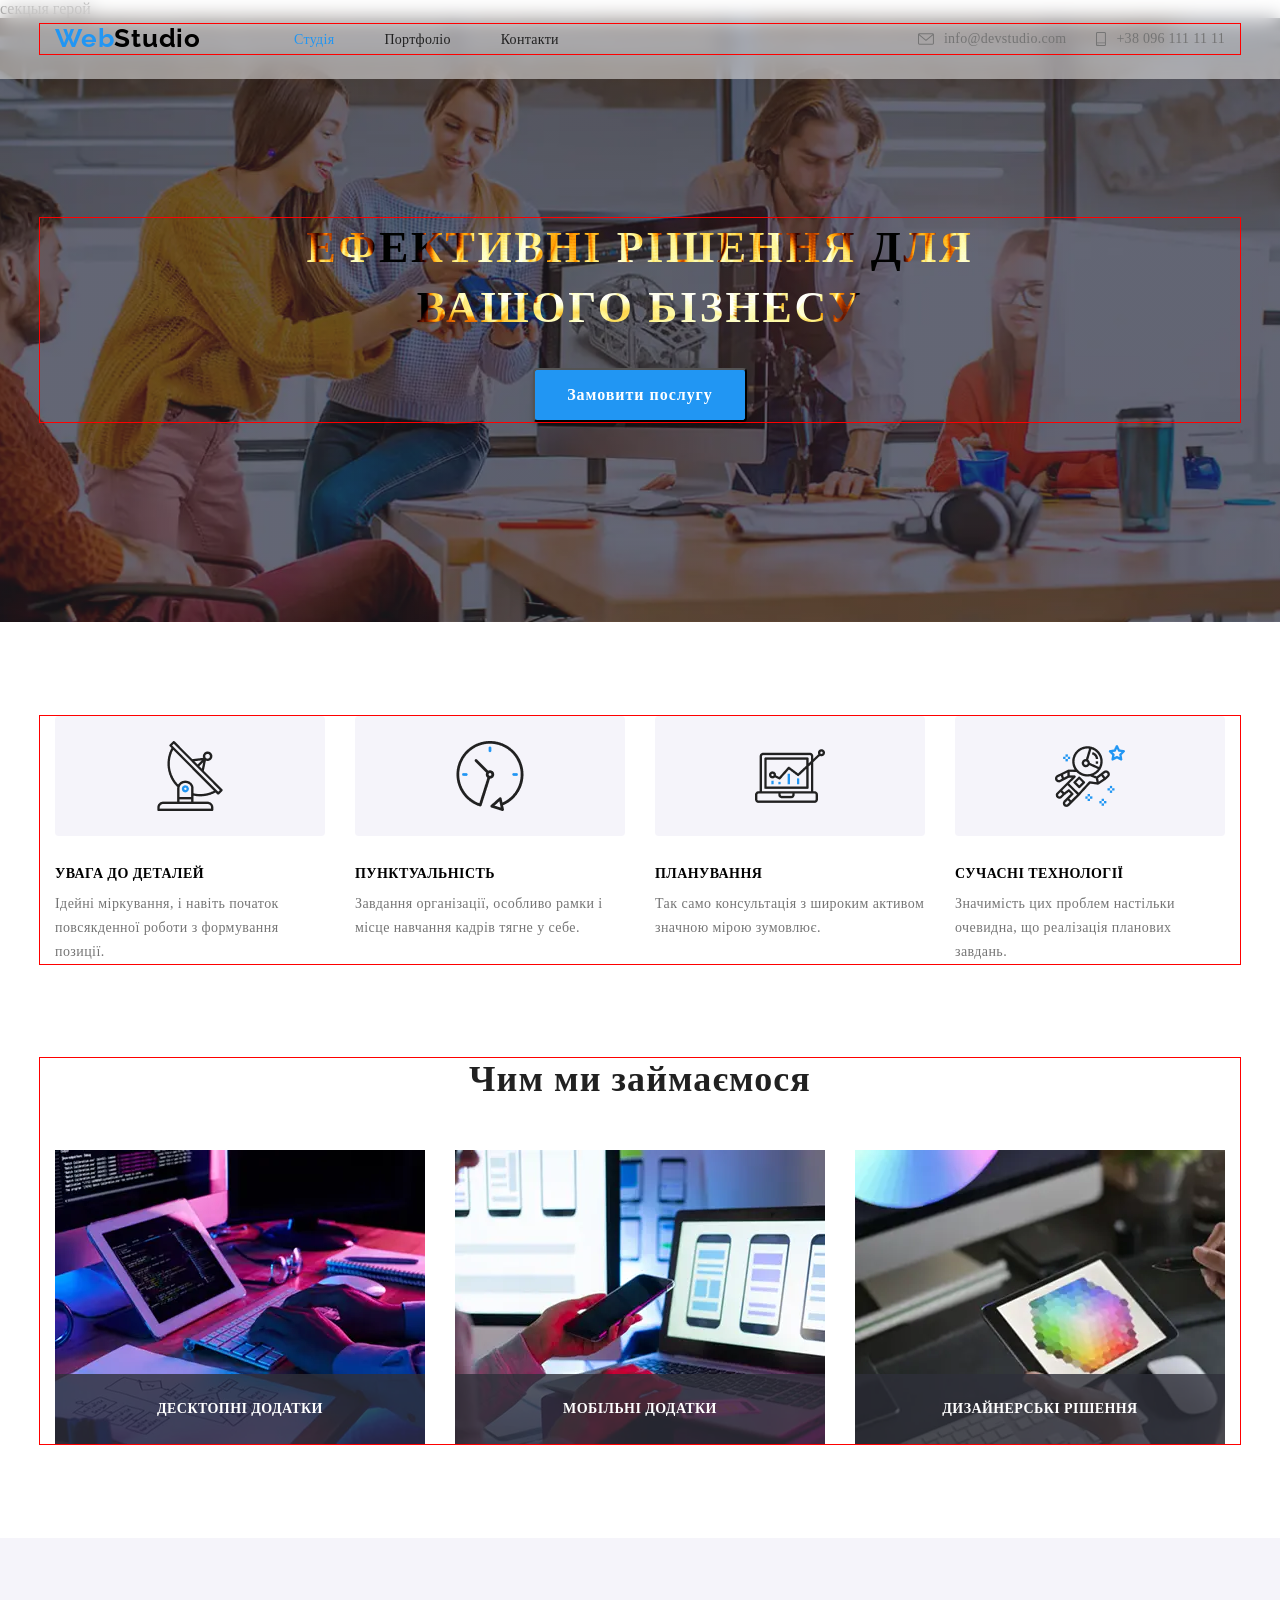
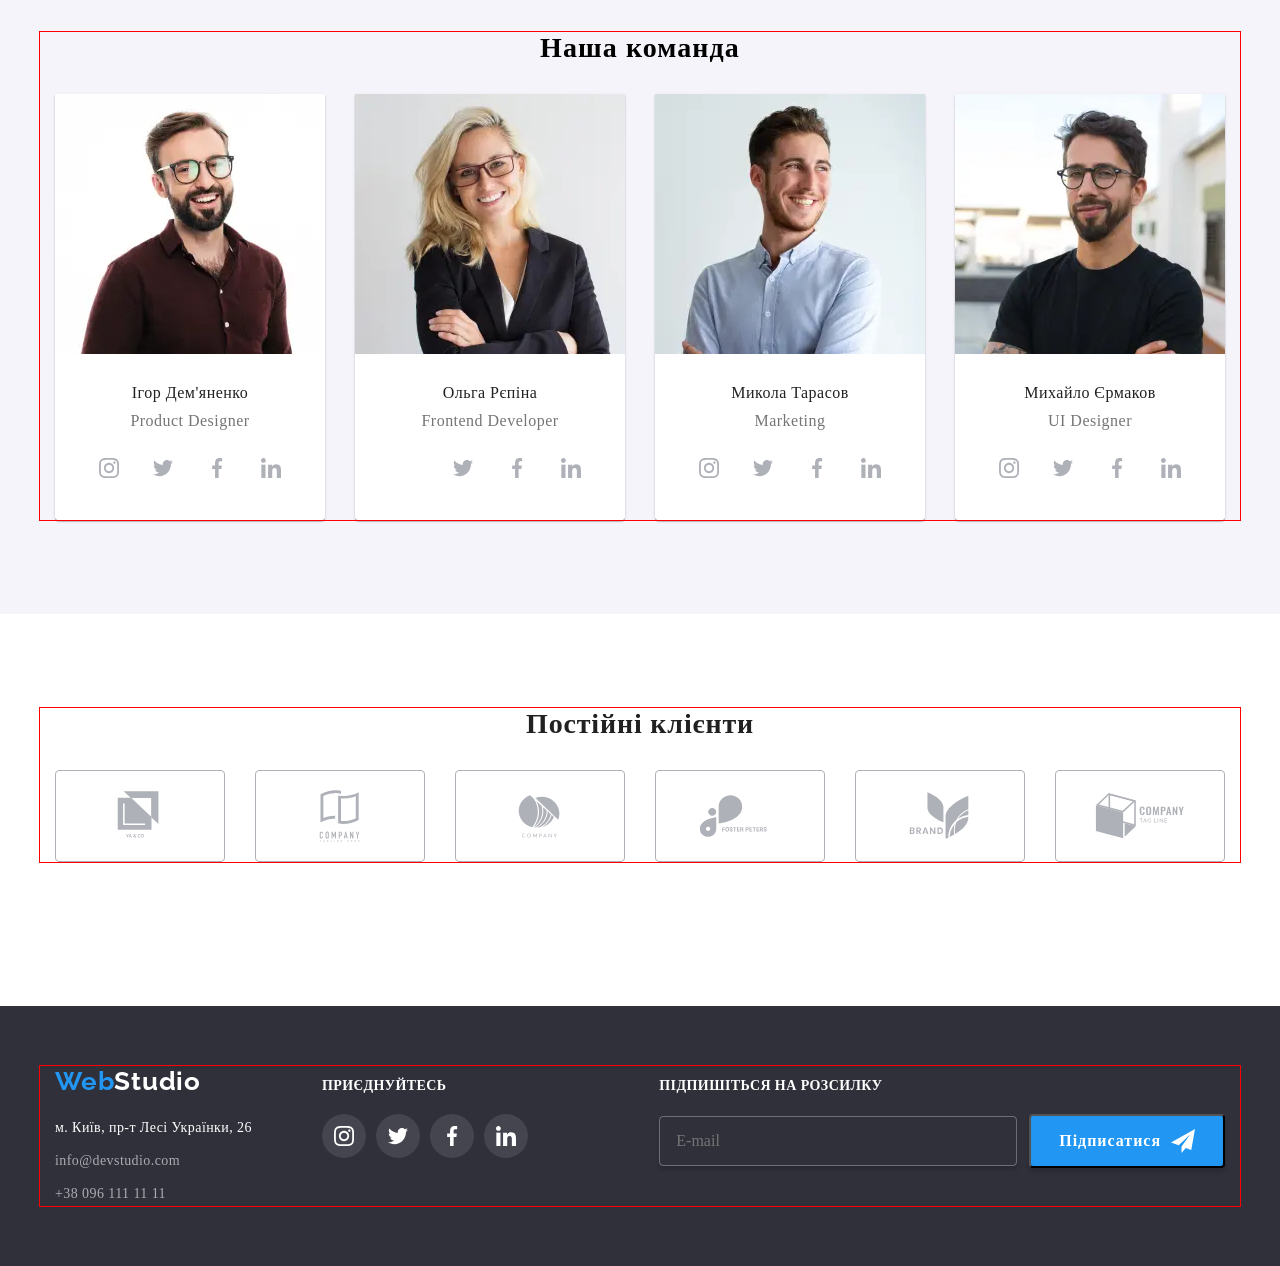
==== commit e3c38429: "style" ====
--- a/index.html
+++ b/index.html
@@ -114,15 +114,24 @@
           <h2 class="work__title">Чим ми займаємося</h2>
           <ul class="work__list">
             <li class="work__item">
+              <picture>
+                <source srcset="/imges/dekstop/imgkomp-destop@1x.webp 1x, /imges/dekstop/imgkomp-destop@2x.webp 2x" media="(min-width:1200px)">
               <img class="work__pic" src="./imges/comp.webp" alt="comp" />
+              </picture>
               <p class="work__text">Десктопні додатки</p>
             </li>
             <li class="work__item">
+              <picture>
+                <source srcset="/imges/dekstop/imgtell-destop@1x.webp 1x, /imges/dekstop/imgtell-destop@2x.webp 2x" media="(min-width:1200px)">
               <img class="work__pic" src="./imges/tell.webp" alt="tell" />
+              </picture>
               <p class="work__text">Мобільні додатки</p>
             </li>
             <li class="work__item">
+              <picture>
+                <source srcset="./imges/dekstop/imgplacshet-destop@1x.webp 1x, ./imges/dekstop/imgplacshet-destop@2x.webp 2x" media="(min-width:1200px)">
               <img class="work__pic" src="./imges/tablet.webp" alt="tablet" />
+              </picture>
               <p class="work__text">Дизайнерські рішення</p>
             </li>
           </ul>
@@ -134,12 +143,19 @@
           <h2 class="team__title">Наша команда</h2>
           <ul class="team__list">
             <li class="team__item">
+              <picture>
+                <source srcset="./imges/dekstop/igor-destop@1x.webp 1x, ./imges/dekstop/igor-destop@2x.webp 2x" media="(min-width:1200px)">
+                <source srcset="./imges/tablet/igor-tablet@1x.webp 1x, ./imges/tablet/igor-tablet@2x.webp 2x" media="(min-width:768px)">
+                <source srcset="./imges/mobile/igor-mobile@1x.webp 1x, ./imges/mobile/igor-mobile@2x.webp 2x" media="(max-width:767px)">
+
+                
               <img
                 class="team__pic"
                 src="./imges/igor.webp"
                 alt="igor"
                 width="270"
               />
+              </picture>
               <div class="team__wrap">
                 <h3 class="team__camphon">Ігор Дем'яненко</h3>
                 <p class="team__text">Product Designer</p>
@@ -180,12 +196,19 @@
               </div>
             </li>
             <li class="team__item">
+              <picture>
+                <source srcset="./imges/dekstop/olga-destop@1x.webp 1x, ./imges/dekstop/olga-destop@2x.webp 2x" media="(min-width:1200px)">
+                <source srcset="./imges/tablet/olga-tablet@1x.webp 1x, ./imges/tablet/olga-tablet@2x.webp 2x" media="(min-width:768px)"> 
+                <source srcset="./imges/mobile/olga-mobile@1x.webp 1x, ./imges/mobile/olga-mobile@2x.webp 2x" media="(max-width:767px)">
+
+
               <img
                 class="team__pic"
                 src="./imges/oliga.webp"
                 alt="oliga"
                 width="270"
               />
+              </picture>
               <div class="team__wrap">
                 <h3 class="team__camphon">Ольга Рєпіна</h3>
                 <p class="team__text">Frontend Developer</p>
@@ -194,8 +217,11 @@
                     <a class="team__icon" href=""
                       ><svg class="team__picture">
                         <use
-                          href="./imges/symbol-defs.svg#icon-instagram"
-                        ></use></svg
+                       
+                       h
+                       ref="./imges/symbol-defs.svg#icon-instagram"
+                        
+                       ></use></svg
                     ></a>
                   </li>
                   <li>
@@ -226,12 +252,18 @@
               </div>
             </li>
             <li class="team__item">
+              <picture>
+                <source srcset="./imges/dekstop/imgmikola-destop@1x.webp 1x, ./imges/dekstop/imgmikola-destop@2x.webp 2x" media="(min-width:1200px)">
+                <source srcset="./imges/tablet/imgmikola-tablet@1x.webp 1x, ./imges/tablet/imgmikola-tablet@2x.webp 2x" media="(min-width:768px)">
+                <source srcset="./imges/mobile/imgmikola-mobile@1x.webp 1x, ./imges/mobile/imgmikola-mobile@2x.webp 2x" media="(max-width:767px)">
+
               <img
                 class="team__pic"
                 src="./imges/mikola.webp"
                 alt="mikola"
                 width="270"
               />
+              </picture>
               <div class="team__wrap">
                 <h3 class="team__camphon">Микола Тарасов</h3>
                 <p class="team__text">Marketing</p>
@@ -272,12 +304,19 @@
               </div>
             </li>
             <li class="team__item">
+              <picture>
+                <source srcset="./imges/dekstop/imgmixailo-destop@1x.webp 1x, ./imges/dekstop/imgmixailo-destop@2x.webp 2x" media="(min-width:1200px)">
+                <source srcset="./imges/tablet/imgmixailo-tablet@1.webp 1x, ./imges/tablet/imgmixailo-tablet@2.webp 2x" media="(min-width:768px)">
+                <source srcset="./imges/mobile/imgmixailo-mobile@1x.webp 1x, ./imges/mobile/imgmixailo-mobile@2x.webp 2x" media="(max-width:767px)">
+
+
               <img
                 class="team__pic"
                 src="./imges/mixailo.webp"
                 alt="mixailo"
                 width="270"
               />
+              </picture>
               <div class="team__wrap">
                 <h3 class="team__camphon">Михайло Єрмаков</h3>
                 <p class="team__text">UI Designer</p>
@@ -440,7 +479,7 @@
       <div class="model">
         <button data-modal-close class="model__close" type="button">
           <svg class="model__pic">
-            <use href="./imges/symbol-defs.svg#icon-close"></use>
+            <use href="./imges/symbol-defs.svg#icon__close"></use>
           </svg>
         </button>
         <h2 class="model__title">Залиште свої дані, ми вам передзвонимо</h2>
@@ -448,13 +487,13 @@
           <label class="model__lable"
             >Ім'я
             <input required class="model__input" type="text" />
-            <svg class="model-icon">
+            <svg class="model__icon">
               <use href="./imges/symbol-defs.svg#icon-person"></use>
             </svg>
           </label>
           <label class="model__lable"
             >Телефон
-            <input pattern="^(\+47[\s-]?)?\d{2}[\s-]?\d{2}[\s-]?\d{2}[\s-]?\d{2}$" required class="model-input" type="tell" />
+            <input pattern="^(\+47[\s-]?)?\d{2}[\s-]?\d{2}[\s-]?\d{2}[\s-]?\d{2}$" required class="model__input" type="tell" />
             <svg class="model__icon">
               <use href="./imges/symbol-defs.svg#icon-telefon"></use>
           </label>
--- a/style/main.min.css
+++ b/style/main.min.css
@@ -1 +1 @@
-a{text-decoration:none}ul{list-style:none;margin:0;padding:0}h1,h2,h3,p{margin:0}img{width:100%;max-width:100%;height:auto;display:block}.cart__butt,.cart__elem,.cart__write,.backdrop,.is-hidden,.model-pic,.model-input,.model-icon,.model-btn,.footer__contact,.client__link,.client__pic,.team__item,.team__icon,.team__picture,.header__link,.header__link::after,.header__contact,.header__icons{transition-duration:350ms;transition-timing-function:cubic-bezier(0.55, 0.055, 0.675, 0.19)}html{scroll-behavior:smooth}body{font-family:var(--font-family)}.container{max-width:1200px;outline:1px solid red;margin-right:auto;margin-left:auto;padding-left:15px;padding-right:15px}@media screen and (min-width: 480px){.container{width:480px}}@media screen and (min-width: 768px){.container{width:768px}}@media screen and (min-width: 1200px){.container{width:1200px}}.header{padding-top:10px;padding-bottom:10px;position:fixed;width:100%;background-color:hsla(0,0%,100%,.5);backdrop-filter:blur(10px);z-index:1}@media screen and (min-width: 768px){.header{padding-top:21px;padding-bottom:21px}}@media screen and (min-width: 1200px){.header{padding-top:24px;padding-bottom:25px}}.header__box{display:flex;align-items:center}.header__logo{font-family:"Raleway";margin-right:auto;font-weight:700;font-size:24px;letter-spacing:.03em;color:#2196f3}@media screen and (min-width: 768px){.header__logo{margin-right:87px}}@media screen and (min-width: 1200px){.header__logo{font-size:26px;margin-right:93px}}.header__studio{color:#000}.header__btn{width:40px;height:40px;display:flex;justify-content:center;align-items:center;border:none;background-color:rgba(0,0,0,0)}@media screen and (min-width: 768px){.header__btn{display:none}}@media screen and (min-width: 1200px){.header__btn{display:none}}.header__menu{width:40px;height:40px}.header__navigator{display:none}@media screen and (min-width: 768px){.header__navigator{display:block}}.header__list{display:flex;gap:50px}.header__item{position:relative}.header__link{font-weight:500;font-size:14px;letter-spacing:.02em;color:#212121;transition-property:color}.header__link:hover{color:#2196f3}.header__link::after{content:"";background-color:#2196f3;width:100%;height:4px;border-radius:2px;display:block;position:absolute;top:45px;opacity:0;transform:scale(0);transition-property:opacity,transform}.header__link:hover::after{opacity:1;transform:scale(1)}.header__link-carent{color:#2196f3}.header__items{display:none;gap:10px;margin-left:auto}@media screen and (min-width: 768px){.header__items{display:flex;flex-direction:column}}@media screen and (min-width: 1200px){.header__items{flex-direction:row;gap:30px}}.header__elem{animation-name:contactmove;animation-duration:1000ms;animation-direction:alternate;animation-iteration-count:infinite}.header__elem:last-child .header__icons{width:10px;height:16px}.header__contact{display:flex;font-weight:500;font-size:14px;letter-spacing:.02em;color:#757575;align-items:center;gap:10px;transition-property:color}.header__contact:hover .header__icons{fill:#2196f3}.header__contact:hover{color:#2196f3}.header__icons{width:16px;height:12px;fill:#757575;transition-property:fill}.header__contact,.header__icons{animation:contactmove 1s infinite alternate}@keyframes contactmove{0%{transform:rotate(5deg) scale(0.9);color:#757575;fill:#757575}100%{transform:rotate(-5deg) scale(1.1);color:#2196f3;fill:#2196f3}}.hero{padding-top:118px;padding-bottom:118px;background-color:#2f303a;text-align:center;background-image:linear-gradient(rgba(47, 48, 58, 0.4), rgba(47, 48, 58, 0.4)),url(../imges/hero.webp);background-repeat:no-repeat;background-position:center;background-size:cover}@media screen and (min-width: 1200px){.hero{padding-top:200px;padding-bottom:200px}}.hero__title{font-weight:900;font-size:26px;line-height:136%;letter-spacing:.06em;text-transform:uppercase;text-align:center;color:#fff;width:100%;margin-left:auto;margin-right:auto;-webkit-background-clip:text;background-clip:text;background-image:url(../imges/giphy.gif);background-position:bottom;color:rgba(0,0,0,0);position:sticky;top:0}@media screen and (min-width: 480px){.hero__title{width:360px}}@media screen and (min-width: 1200px){.hero__title{font-size:44px;width:696px}}.hero__btn{font-weight:700;font-size:16px;line-height:188%;letter-spacing:.06em;text-align:center;color:#fff;border-radius:4px;box-shadow:0 4px 4px 0 rgba(0,0,0,.15);background:#2196f3;margin-top:30px;padding:10px 24px;animation-name:btnmove;animation-duration:3000ms;animation-direction:alternate;animation-iteration-count:infinite}@media screen and (min-width: 1200px){.hero__btn{padding:10px 32px}}@keyframes btnmove{0%{transform:scale(0.9)}100%{transform:scale(1.1)}}.requirements{padding-top:60px;padding-bottom:60px}@media screen and (min-width: 1200px){.requirements{padding-top:94px;padding-bottom:94px}}.requirements__list{display:flex;gap:30px;flex-wrap:wrap}.requirements__item::before{content:"";display:block;width:100%;height:120px;border-radius:4px;background-color:#f5f4fa;margin-bottom:30px;background-image:url(../imges/antenna.png);background-repeat:no-repeat;background-position:center;background-size:70px}@media screen and (min-width: 480px){.requirements__item::before{width:450px}}@media screen and (min-width: 768px){.requirements__item::before{width:354px}}@media screen and (min-width: 1200px){.requirements__item::before{width:270px}}.requirements__item:nth-child(2)::before{background-image:url(../imges/clock.png)}.requirements__item:nth-child(3)::before{background-image:url(../imges/diagram.png)}.requirements__item:nth-child(4)::before{background-image:url(../imges/astronaut.png)}.requirements__title{font-size:14px;font-weight:700;line-height:normal;letter-spacing:.42px;text-transform:uppercase;color:var(--text-color);margin-bottom:10px;text-align:center}@media screen and (min-width: 480px){.requirements__title{width:450px}}@media screen and (min-width: 768px){.requirements__title{width:354px;text-align:left}}@media screen and (min-width: 1200px){.requirements__title{width:270px}}.requirements__text{color:#757575;font-size:14px;font-weight:400;line-height:24px;letter-spacing:.42px}@media screen and (min-width: 480px){.requirements__text{width:450px}}@media screen and (min-width: 768px){.requirements__text{width:354px}}@media screen and (min-width: 1200px){.requirements__text{width:270px}}.work{padding-bottom:94px;display:none}@media screen and (min-width: 1200px){.work{display:block}}.work__list{display:flex;gap:30px}.work__text{font-weight:700;font-size:14px;letter-spacing:.03em;text-transform:uppercase;text-align:center;color:#fff;position:absolute;bottom:0;width:100%;padding:27px 0;background:rgba(47,48,58,.8)}.work__item{flex-basis:calc((100% - 60px)/3);position:relative;text-align:center}.work__pic{width:100%}.work__title{color:#212121;text-align:center;font-size:36px;font-weight:700;line-height:normal;letter-spacing:1.08px;margin-bottom:50px}.team{background-color:#f5f4fa;padding-top:60px;padding-bottom:60px}@media screen and (min-width: 1200px){.team{padding-bottom:94px;padding-top:94px}}.team__title{color:var(--text-color);text-align:center;font-size:36px;font-weight:700;line-height:normal;letter-spacing:1.08px;margin-bottom:50px}@media screen and (min-width: 480px){.team__title{font-size:28px;margin-bottom:30px}}@media screen and (min-width: 768px){.team__title{font-size:28px;margin-bottom:30px}}.team__list{display:flex;gap:30px;flex-wrap:wrap}.team__item{flex-basis:100%;box-shadow:0 2px 1px 0 rgba(0,0,0,.2),0 1px 1px 0 rgba(0,0,0,.14),0 1px 3px 0 rgba(0,0,0,.12);border-radius:0 0 4px 4px;transition-property:transform}@media screen and (min-width: 480px){.team__item{flex-basis:450px}}@media screen and (min-width: 768px){.team__item{flex-basis:calc((100% - 30px)/2)}}@media screen and (min-width: 1200px){.team__item{flex-basis:calc((100% - 90px)/4)}}.team__icon{width:44px;height:44px;border-radius:50%;display:flex;justify-content:center;align-items:center;fill:#fff;transition-property:background-color}.team__items{display:flex;gap:10px;justify-content:center;margin-top:16px}.team__picture{width:20px;height:20px;fill:#afb1b8;transition-property:fill}.team__icon:hover{background-color:#2196f3}.team__icon:hover .team__picture{fill:#fff}.team__pic{width:100%}.team__wrap{padding-top:30px;padding-bottom:30px;background-color:#fff;border-radius:0 0 4px 4px}.team__camphon{color:#212121;text-align:center;font-size:16px;font-weight:500;line-height:normal;letter-spacing:.48px;margin-bottom:10px}.team__text{color:#757575;text-align:center;font-size:16px;font-weight:400;line-height:normal;letter-spacing:.48px}.client{padding-bottom:60px;padding-top:60px}@media screen and (min-width: 1200px){.client{padding-bottom:94px;padding-top:94px}}.client__camphon{margin-bottom:30px;font-weight:700;font-size:28px;letter-spacing:.03em;text-align:center;color:#212121}@media screen and (min-width: 1200px){.client{font-size:36px;margin-bottom:50px}}.client__list{display:grid;grid-template-columns:repeat(2, 1fr);gap:30px}@media screen and (min-width: 768px){.client__list{grid-template-columns:repeat(3, 1fr)}}@media screen and (min-width: 1200px){.client__list{grid-template-columns:repeat(6, 1fr)}}.client__link:hover{fill:#2196f3;border-color:#2196f3}.client__link:hover .client__pic{fill:#2196f3}.client__link{display:flex;justify-content:center;align-items:center;border:1px solid #afb1b8;border-radius:4px;width:100%;height:92px;transition-property:fill,border-color}@media screen and (min-width: 480px){.client__link{width:220px}}@media screen and (min-width: 768px){.client__link{width:226px}}@media screen and (min-width: 1200px){.client__link{width:170px}}.client__pic{fill:#afb1b8;width:106px;height:60px;transition-property:fill}.footer{background-color:#2f303a;padding-top:60px;padding-bottom:60px}.footer .container{display:flex;align-items:center;flex-wrap:wrap;justify-content:center;text-align:center;flex-direction:column}@media screen and (min-width: 768px){.footer .container{align-items:baseline;flex-direction:row}}@media screen and (min-width: 1200px){.footer .container{text-align:start}}.footer__logo{color:#2196f3;font-family:Raleway;font-size:24px;font-weight:700;line-height:normal;letter-spacing:.78px;display:inline-block;margin-bottom:20px}@media screen and (min-width: 1200px){.footer__logo{font-size:26px}}.footer__studio{color:#fff}.footer__list{text-align:center;display:flex;align-items:center;justify-content:center;flex-wrap:wrap;gap:9px;flex-direction:column}@media screen and (min-width: 1200px){.footer__list{display:flex;align-items:start;justify-content:center;flex-wrap:wrap;gap:9px;flex-direction:column}}.footer__link{color:#fff;font-size:14px;font-style:normal;font-weight:400;line-height:24px;letter-spacing:.42px}.footer__cont{color:hsla(0,0%,100%,.6);font-size:14px;font-style:normal;font-weight:400;line-height:24px;letter-spacing:.42px}.footer__contact{transition-property:background-color;border-radius:50%;background-color:hsla(0,0%,100%,.1);width:44px;height:44px;display:flex;align-items:center;justify-content:center;flex-wrap:wrap;gap:0;flex-direction:row;fill:#fff}.footer__contact:hover{background-color:#2196f3}.footer__wrap{margin-top:60px}@media screen and (min-width: 768px){.footer__wrap{margin-left:165px;margin-top:0}}@media screen and (min-width: 1200px){.footer__wrap{margin-left:70px}}.footer__box{margin-top:60px}@media screen and (min-width: 1200px){.footer__box{margin-top:0}}.footer__title{font-weight:700;font-size:14px;letter-spacing:.03em;text-transform:uppercase;color:#fff;margin-bottom:20px}.footer__items{display:flex;gap:10px}.footer__icon{width:20px;height:20px}.footer__title{font-weight:700;font-size:14px;letter-spacing:.03em;text-transform:uppercase;color:#fff}@media screen and (min-width: 1200px){.footer__wrap{margin-right:auto}}.footer__form{display:flex;align-items:center;justify-content:center;gap:12px;flex-direction:column}@media screen and (min-width: 1200px){.footer__form{flex-direction:row}}.footer__input{border:1px solid hsla(0,0%,100%,.3);border-radius:4px;width:100%;height:50px;box-shadow:0 4px 4px 0 rgba(0,0,0,.15);background:rgba(33,150,243,0);padding-left:16px}@media screen and (min-width: 480px){.footer__input{width:450px}}@media screen and (min-width: 768px){.footer__input{width:450px}}@media screen and (min-width: 1200px){.footer__input{width:358px}}.footer__image{width:24px;height:24px;margin-left:10px;fill:#fff}.footer__btn{box-shadow:0 4px 4px 0 rgba(0,0,0,.15);background:#2196f3;border-radius:4px;font-weight:700;font-size:16px;line-height:188%;letter-spacing:.06em;text-align:center;color:#fff;display:flex;align-items:center;padding:10px 28px}.backdrop{position:absolute;top:0;left:0;width:100%;height:100%;background-color:rgba(0,0,0,.2);display:flex;align-items:center;justify-content:center;flex-wrap:wrap;gap:0;flex-direction:row;opacity:1;transform:translateY(0) scale(1) rotate(0);transition-property:transform,opacity}.is-hidden{opacity:0;pointer-events:none;transform:translateY(-1000px) scale(0) rotate(360deg);transition-property:transform,opacity}.model{border-radius:4px;width:528px;height:581px;box-shadow:0 2px 1px 0 rgba(0,0,0,.2),0 1px 1px 0 rgba(0,0,0,.14),0 1px 3px 0 rgba(0,0,0,.12);background:#fff;position:relative;padding:40px;z-index:2}.model-close{width:30px;height:30px;border-radius:50%;border:1px solid rgba(0,0,0,.1);display:flex;justify-content:center;align-items:center;background-color:rgba(0,0,0,0);position:absolute;top:8px;right:8px}.model-close:hover .model-pic{fill:#2196f3}.model-pic{width:25px;height:25px;fill:#000;transition-property:fill}.model-title{font-weight:700;font-size:20px;letter-spacing:.03em;text-align:center;color:#212121;margin-bottom:12px}.model-lable{font-weight:400;font-size:12px;letter-spacing:.01em;color:#757575;margin-bottom:4px;display:block;margin-bottom:10px;position:relative}.model-input{outline:1px solid rgba(33,33,33,.2);border:none;border-radius:4px;width:448px;height:40px;display:block;transition-property:outline}.model-input:hover{outline:1px solid #2196f3}.model-input:hover+.model-icon{fill:#2196f3}.model-icon{width:18px;height:18px;position:absolute;top:25px;left:12px;transition-property:fill}.model-comment{border:1px solid rgba(33,33,33,.2);border-radius:4px;width:448px;height:120px;display:block;font-weight:400;font-size:12px;letter-spacing:.01em;color:rgba(117,117,117,.5);padding:12px 16px;resize:none;margin-bottom:20px}.model-wrap{display:flex;align-items:center;justify-content:center;flex-wrap:wrap;gap:0;flex-direction:row;margin-bottom:30px}.model-check{width:16px;height:15px;margin-right:8px}.model-text{font-weight:400;font-size:14px;line-height:171%;letter-spacing:.03em;color:#757575}.model-link{font-weight:400;font-size:14px;line-height:171%;letter-spacing:.03em;text-decoration:underline;-webkit-text-decoration-skip-ink:none;text-decoration-skip-ink:none;color:#2196f3;margin-left:5px}.model-btn{font-weight:700;font-size:16px;line-height:188%;letter-spacing:.06em;text-align:center;color:#fff;background-color:#2196f3;padding:10px 52px;box-shadow:0 4px 4px 0 rgba(0,0,0,.15);border:none;display:block;margin:auto;transition-property:transform}.model-btn:hover{transform:scale(-1) rotate(180deg)}.cart{padding-top:60px;padding-bottom:60px;border-top:1px solid #ececec}@media screen and (min-width: 1200px){.cart{padding-top:94px;padding-bottom:94px}}.cart__list{display:flex;justify-content:start;gap:8px;margin-bottom:50px;flex-wrap:wrap}@media screen and (min-width: 480px){.cart__list{margin-bottom:40px}}@media screen and (min-width: 768px){.cart__list{margin-bottom:30px;justify-content:center}}.cart__butt{color:#212121;text-align:center;font-size:16px;font-weight:500;line-height:26px;letter-spacing:.48px;padding:6px 22px;border-radius:4px;background:#f5f4fa;border:none;transition-property:color,box-shadow,background-color transform}@media screen and (min-width: 480px){.cart__butt{flex-wrap:wrap;display:flex}}.cart__butt:hover{background-color:#2196f3;color:#fff;box-shadow:0 2px 2px 0 rgba(0,0,0,.12),0 1px 2px 0 rgba(0,0,0,.08),0 3px 1px 0 rgba(0,0,0,.1);transform:scale(1.2)}.cart__items{display:flex;flex-wrap:wrap;gap:30px}.cart__elem{outline:1px solid #eee;flex-basis:100%;position:relative;transition-property:box-shadow,transform}@media screen and (min-width: 480px){.cart__elem{flex-basis:450px}}@media screen and (min-width: 768px){.cart__elem{flex-basis:calc((100% - 30px)/2)}}@media screen and (min-width: 1200px){.cart__elem{flex-basis:calc((100% - 60px)/3)}}.cart__elem:hover{box-shadow:1px 4px 6px 0 rgba(0,0,0,.16),0 4px 4px 0 rgba(0,0,0,.06),0 1px 1px 0 rgba(0,0,0,.12);transform-origin:top right;transform:rotate(10deg)}.cart__elem:hover .cart__write{opacity:1;transform:scale(1) rotate(0)}.cart__box{overflow:hidden;position:relative}.cart__pic{width:100%}.cart__write{font-weight:400;font-size:18px;line-height:156%;letter-spacing:.03em;color:#fff;position:absolute;top:0;left:0;padding:63px 24px;background:rgba(33,150,243,.9);opacity:0;transition-property:transform,opacity;transform:scale(0) rotate(180deg)}.cart__wrap{padding:20px 22px}.cart__title{transform:rotate(0.589deg);color:#212121;font-size:17px;font-weight:700;line-height:36px;letter-spacing:1.08px;margin-bottom:4px}.cart__text{color:#757575;font-size:16px;font-weight:400;line-height:30px;letter-spacing:.48px}.menu{position:absolute;top:0;left:0;width:100%;height:100%;background-color:#fff;z-index:1;padding-top:48px;padding-bottom:48px;padding-left:40px;opacity:1}.menu__btn{background-color:rgba(0,0,0,0);border:none;width:40px;height:40px;position:absolute;top:10px;right:15px;display:flex;justify-content:center;align-items:center}.menu__close{width:40px;height:40px}.menu__list{display:flex;flex-direction:column;gap:32px}.menu__link{font-family:var(--font-family);font-weight:500;font-size:40px;letter-spacing:.02em;color:#212121}.menu__items{display:flex;flex-direction:column;gap:32px;margin-top:100px}.menu__contact{font-family:var(--font-family);font-weight:500;font-size:34px;letter-spacing:.02em;color:#2196f3}.menu__elem:last-child .menu__contact{font-family:var(--font-family);font-weight:500;font-size:24px;letter-spacing:.02em;color:#757575}.menu__sosials{display:flex;gap:10px;align-items:center;flex-wrap:wrap;margin-top:53px}.menu__sosial{font-family:var(--font-family);font-weight:500;font-size:18px;line-height:122%;letter-spacing:.02em;color:#2196f3}.menu__itm{display:flex;align-items:center;gap:10px}.menu__itm:not(:first-child)::before{content:"";display:block;width:1px;height:22px;background-color:rgba(33,33,33,.2)}.is-hidden{opacity:0;pointer-events:none}/*# sourceMappingURL=main.min.css.map */+a{text-decoration:none}ul{list-style:none;margin:0;padding:0}h1,h2,h3,p{margin:0}img{width:100%;max-width:100%;height:auto;display:block}.cart__butt,.cart__elem,.cart__write,.backdrop,.model__pic,.model__input,.model__icon,.model__btn,.is-hidden,.footer__contact,.client__link,.client__pic,.team__item,.team__icon,.team__picture,.header__link,.header__link::after,.header__contact,.header__icons{transition-duration:350ms;transition-timing-function:cubic-bezier(0.55, 0.055, 0.675, 0.19)}html{scroll-behavior:smooth}body{font-family:var(--font-family)}.container{max-width:1200px;outline:1px solid red;margin-right:auto;margin-left:auto;padding-left:15px;padding-right:15px}@media screen and (min-width: 480px){.container{width:480px}}@media screen and (min-width: 768px){.container{width:768px}}@media screen and (min-width: 1200px){.container{width:1200px}}.header{padding-top:10px;padding-bottom:10px;position:fixed;width:100%;background-color:hsla(0,0%,100%,.5);backdrop-filter:blur(10px);z-index:1}@media screen and (min-width: 768px){.header{padding-top:21px;padding-bottom:21px}}@media screen and (min-width: 1200px){.header{padding-top:24px;padding-bottom:25px}}.header__box{display:flex;align-items:center}.header__logo{font-family:"Raleway";margin-right:auto;font-weight:700;font-size:24px;letter-spacing:.03em;color:#2196f3}@media screen and (min-width: 768px){.header__logo{margin-right:87px}}@media screen and (min-width: 1200px){.header__logo{font-size:26px;margin-right:93px}}.header__studio{color:#000}.header__btn{width:40px;height:40px;display:flex;justify-content:center;align-items:center;border:none;background-color:rgba(0,0,0,0)}@media screen and (min-width: 768px){.header__btn{display:none}}@media screen and (min-width: 1200px){.header__btn{display:none}}.header__menu{width:40px;height:40px}.header__navigator{display:none}@media screen and (min-width: 768px){.header__navigator{display:block}}.header__list{display:flex;gap:50px}.header__item{position:relative}.header__link{font-weight:500;font-size:14px;letter-spacing:.02em;color:#212121;transition-property:color}.header__link:hover{color:#2196f3}.header__link::after{content:"";background-color:#2196f3;width:100%;height:4px;border-radius:2px;display:block;position:absolute;top:45px;opacity:0;transform:scale(0);transition-property:opacity,transform}.header__link:hover::after{opacity:1;transform:scale(1)}.header__link-carent{color:#2196f3}.header__items{display:none;gap:10px;margin-left:auto}@media screen and (min-width: 768px){.header__items{display:flex;flex-direction:column}}@media screen and (min-width: 1200px){.header__items{flex-direction:row;gap:30px}}.header__elem{animation-name:contactmove;animation-duration:1000ms;animation-direction:alternate;animation-iteration-count:infinite}.header__elem:last-child .header__icons{width:10px;height:16px}.header__contact{display:flex;font-weight:500;font-size:14px;letter-spacing:.02em;color:#757575;align-items:center;gap:10px;transition-property:color}.header__contact:hover .header__icons{fill:#2196f3}.header__contact:hover{color:#2196f3}.header__icons{width:16px;height:12px;fill:#757575;transition-property:fill}.header__contact,.header__icons{animation:contactmove 1s infinite alternate}@keyframes contactmove{0%{transform:rotate(5deg) scale(0.9);color:#757575;fill:#757575}100%{transform:rotate(-5deg) scale(1.1);color:#2196f3;fill:#2196f3}}.hero{padding-top:118px;padding-bottom:118px;background-color:#2f303a;text-align:center;background-image:linear-gradient(rgba(47, 48, 58, 0.4), rgba(47, 48, 58, 0.4)),url(../imges/mobile/hero-mobile@1x.webp);background-repeat:no-repeat;background-position:center;background-size:cover}@media(min-device-pixel-ratio: 2),(min-resolution: 192dpi),(min-resolution: 2dppx){.hero{background-image:linear-gradient(rgba(47, 48, 58, 0.4), rgba(47, 48, 58, 0.4)),url(../imges/mobile/hero-mobile@2x.webp)}}@media screen and (min-width: 768px){.hero{background-image:linear-gradient(rgba(47, 48, 58, 0.4), rgba(47, 48, 58, 0.4)),url(../imges/tablet/hero-tablet@1x.webp)}}@media screen and (min-width: 768px)and (min-device-pixel-ratio: 2),screen and (min-width: 768px)and (min-resolution: 192dpi),screen and (min-width: 768px)and (min-resolution: 2dppx){.hero{background-image:linear-gradient(rgba(47, 48, 58, 0.4), rgba(47, 48, 58, 0.4)),url(../imges/tablet/hero-tablet@2x.webp)}}@media screen and (min-width: 1200px){.hero{padding-top:200px;padding-bottom:200px;background-image:linear-gradient(rgba(47, 48, 58, 0.4), rgba(47, 48, 58, 0.4)),url(../imges/dekstop/hero-dekstop@1x.webp)}}@media screen and (min-width: 1200px)and (min-device-pixel-ratio: 2),screen and (min-width: 1200px)and (min-resolution: 192dpi),screen and (min-width: 1200px)and (min-resolution: 2dppx){.hero{background-image:linear-gradient(rgba(47, 48, 58, 0.4), rgba(47, 48, 58, 0.4)),url(../imges/dekstop/hero-dekstop@2x.jpg)}}.hero__title{font-weight:900;font-size:26px;line-height:136%;letter-spacing:.06em;text-transform:uppercase;text-align:center;color:#fff;width:100%;margin-left:auto;margin-right:auto;-webkit-background-clip:text;background-clip:text;background-image:url(../imges/giphy.gif);background-position:bottom;color:rgba(0,0,0,0);position:sticky;top:0}@media screen and (min-width: 480px){.hero__title{width:360px}}@media screen and (min-width: 1200px){.hero__title{font-size:44px;width:696px}}.hero__btn{font-weight:700;font-size:16px;line-height:188%;letter-spacing:.06em;text-align:center;color:#fff;border-radius:4px;box-shadow:0 4px 4px 0 rgba(0,0,0,.15);background:#2196f3;margin-top:30px;padding:10px 24px;animation-name:btnmove;animation-duration:3000ms;animation-direction:alternate;animation-iteration-count:infinite}@media screen and (min-width: 1200px){.hero__btn{padding:10px 32px}}@keyframes btnmove{0%{transform:scale(0.9)}100%{transform:scale(1.1)}}.requirements{padding-top:60px;padding-bottom:60px}@media screen and (min-width: 1200px){.requirements{padding-top:94px;padding-bottom:94px}}.requirements__list{display:flex;gap:30px;flex-wrap:wrap}.requirements__item::before{content:"";display:block;width:100%;height:120px;border-radius:4px;background-color:#f5f4fa;margin-bottom:30px;background-image:url(../imges/antenna.png);background-repeat:no-repeat;background-position:center;background-size:70px}@media screen and (min-width: 480px){.requirements__item::before{width:450px}}@media screen and (min-width: 768px){.requirements__item::before{width:354px}}@media screen and (min-width: 1200px){.requirements__item::before{width:270px}}.requirements__item:nth-child(2)::before{background-image:url(../imges/clock.png)}.requirements__item:nth-child(3)::before{background-image:url(../imges/diagram.png)}.requirements__item:nth-child(4)::before{background-image:url(../imges/astronaut.png)}.requirements__title{font-size:14px;font-weight:700;line-height:normal;letter-spacing:.42px;text-transform:uppercase;color:var(--text-color);margin-bottom:10px;text-align:center}@media screen and (min-width: 480px){.requirements__title{width:450px}}@media screen and (min-width: 768px){.requirements__title{width:354px;text-align:left}}@media screen and (min-width: 1200px){.requirements__title{width:270px}}.requirements__text{color:#757575;font-size:14px;font-weight:400;line-height:24px;letter-spacing:.42px}@media screen and (min-width: 480px){.requirements__text{width:450px}}@media screen and (min-width: 768px){.requirements__text{width:354px}}@media screen and (min-width: 1200px){.requirements__text{width:270px}}.work{padding-bottom:94px;display:none}@media screen and (min-width: 1200px){.work{display:block}}.work__list{display:flex;gap:30px}.work__text{font-weight:700;font-size:14px;letter-spacing:.03em;text-transform:uppercase;text-align:center;color:#fff;position:absolute;bottom:0;width:100%;padding:27px 0;background:rgba(47,48,58,.8)}.work__item{flex-basis:calc((100% - 60px)/3);position:relative;text-align:center}.work__pic{width:100%}.work__title{color:#212121;text-align:center;font-size:36px;font-weight:700;line-height:normal;letter-spacing:1.08px;margin-bottom:50px}.team{background-color:#f5f4fa;padding-top:60px;padding-bottom:60px}@media screen and (min-width: 1200px){.team{padding-bottom:94px;padding-top:94px}}.team__title{color:var(--text-color);text-align:center;font-size:36px;font-weight:700;line-height:normal;letter-spacing:1.08px;margin-bottom:50px}@media screen and (min-width: 480px){.team__title{font-size:28px;margin-bottom:30px}}@media screen and (min-width: 768px){.team__title{font-size:28px;margin-bottom:30px}}.team__list{display:flex;gap:30px;flex-wrap:wrap}.team__item{flex-basis:100%;box-shadow:0 2px 1px 0 rgba(0,0,0,.2),0 1px 1px 0 rgba(0,0,0,.14),0 1px 3px 0 rgba(0,0,0,.12);border-radius:0 0 4px 4px;transition-property:transform}@media screen and (min-width: 480px){.team__item{flex-basis:450px}}@media screen and (min-width: 768px){.team__item{flex-basis:calc((100% - 30px)/2)}}@media screen and (min-width: 1200px){.team__item{flex-basis:calc((100% - 90px)/4)}}.team__icon{width:44px;height:44px;border-radius:50%;display:flex;justify-content:center;align-items:center;fill:#fff;transition-property:background-color}.team__items{display:flex;gap:10px;justify-content:center;margin-top:16px}.team__picture{width:20px;height:20px;fill:#afb1b8;transition-property:fill}.team__icon:hover{background-color:#2196f3}.team__icon:hover .team__picture{fill:#fff}.team__pic{width:100%}.team__wrap{padding-top:30px;padding-bottom:30px;background-color:#fff;border-radius:0 0 4px 4px}.team__camphon{color:#212121;text-align:center;font-size:16px;font-weight:500;line-height:normal;letter-spacing:.48px;margin-bottom:10px}.team__text{color:#757575;text-align:center;font-size:16px;font-weight:400;line-height:normal;letter-spacing:.48px}.client{padding-bottom:60px;padding-top:60px}@media screen and (min-width: 1200px){.client{padding-bottom:94px;padding-top:94px}}.client__camphon{margin-bottom:30px;font-weight:700;font-size:28px;letter-spacing:.03em;text-align:center;color:#212121}@media screen and (min-width: 1200px){.client{font-size:36px;margin-bottom:50px}}.client__list{display:grid;grid-template-columns:repeat(2, 1fr);gap:30px}@media screen and (min-width: 768px){.client__list{grid-template-columns:repeat(3, 1fr)}}@media screen and (min-width: 1200px){.client__list{grid-template-columns:repeat(6, 1fr)}}.client__link:hover{fill:#2196f3;border-color:#2196f3}.client__link:hover .client__pic{fill:#2196f3}.client__link{display:flex;justify-content:center;align-items:center;border:1px solid #afb1b8;border-radius:4px;width:100%;height:92px;transition-property:fill,border-color}@media screen and (min-width: 480px){.client__link{width:220px}}@media screen and (min-width: 768px){.client__link{width:226px}}@media screen and (min-width: 1200px){.client__link{width:170px}}.client__pic{fill:#afb1b8;width:106px;height:60px;transition-property:fill}.footer{background-color:#2f303a;padding-top:60px;padding-bottom:60px}.footer .container{display:flex;align-items:center;flex-wrap:wrap;justify-content:center;text-align:center;flex-direction:column}@media screen and (min-width: 768px){.footer .container{align-items:baseline;flex-direction:row}}@media screen and (min-width: 1200px){.footer .container{text-align:start}}.footer__logo{color:#2196f3;font-family:Raleway;font-size:24px;font-weight:700;line-height:normal;letter-spacing:.78px;display:inline-block;margin-bottom:20px}@media screen and (min-width: 1200px){.footer__logo{font-size:26px}}.footer__studio{color:#fff}.footer__list{text-align:center;display:flex;align-items:center;justify-content:center;flex-wrap:wrap;gap:9px;flex-direction:column}@media screen and (min-width: 1200px){.footer__list{display:flex;align-items:start;justify-content:center;flex-wrap:wrap;gap:9px;flex-direction:column}}.footer__link{color:#fff;font-size:14px;font-style:normal;font-weight:400;line-height:24px;letter-spacing:.42px}.footer__cont{color:hsla(0,0%,100%,.6);font-size:14px;font-style:normal;font-weight:400;line-height:24px;letter-spacing:.42px}.footer__contact{transition-property:background-color;border-radius:50%;background-color:hsla(0,0%,100%,.1);width:44px;height:44px;display:flex;align-items:center;justify-content:center;flex-wrap:wrap;gap:0;flex-direction:row;fill:#fff}.footer__contact:hover{background-color:#2196f3}.footer__wrap{margin-top:60px}@media screen and (min-width: 768px){.footer__wrap{margin-left:165px;margin-top:0}}@media screen and (min-width: 1200px){.footer__wrap{margin-left:70px}}.footer__box{margin-top:60px}@media screen and (min-width: 1200px){.footer__box{margin-top:0}}.footer__title{font-weight:700;font-size:14px;letter-spacing:.03em;text-transform:uppercase;color:#fff;margin-bottom:20px}.footer__items{display:flex;gap:10px}.footer__icon{width:20px;height:20px}.footer__title{font-weight:700;font-size:14px;letter-spacing:.03em;text-transform:uppercase;color:#fff}@media screen and (min-width: 1200px){.footer__wrap{margin-right:auto}}.footer__form{display:flex;align-items:center;justify-content:center;gap:12px;flex-direction:column}@media screen and (min-width: 1200px){.footer__form{flex-direction:row}}.footer__input{border:1px solid hsla(0,0%,100%,.3);border-radius:4px;width:100%;height:50px;box-shadow:0 4px 4px 0 rgba(0,0,0,.15);background:rgba(33,150,243,0);padding-left:16px}@media screen and (min-width: 480px){.footer__input{width:450px}}@media screen and (min-width: 768px){.footer__input{width:450px}}@media screen and (min-width: 1200px){.footer__input{width:358px}}.footer__image{width:24px;height:24px;margin-left:10px;fill:#fff}.footer__btn{box-shadow:0 4px 4px 0 rgba(0,0,0,.15);background:#2196f3;border-radius:4px;font-weight:700;font-size:16px;line-height:188%;letter-spacing:.06em;text-align:center;color:#fff;display:flex;align-items:center;padding:10px 28px}.backdrop{position:absolute;top:0;left:0;width:100%;height:100%;background-color:rgba(0,0,0,.2);display:flex;align-items:center;justify-content:center;flex-wrap:wrap;gap:0;flex-direction:row;opacity:1;transform:translateY(0) scale(1) rotate(0);transition-property:transform,opacity}.model{border-radius:4px;width:528px;height:581px;box-shadow:0 2px 1px 0 rgba(0,0,0,.2),0 1px 1px 0 rgba(0,0,0,.14),0 1px 3px 0 rgba(0,0,0,.12);background:#fff;position:relative;padding:40px;z-index:2}.model__close{width:30px;height:30px;border-radius:50%;border:1px solid rgba(0,0,0,.1);display:flex;justify-content:center;align-items:center;background-color:rgba(0,0,0,0);position:absolute;top:8px;right:8px}.model__close:hover .model__pic{fill:#2196f3}.model__pic{width:25px;height:25px;fill:#000;transition-property:fill}.model__title{font-weight:700;font-size:20px;letter-spacing:.03em;text-align:center;color:#212121;margin-bottom:12px}.model__lable{font-weight:400;font-size:12px;letter-spacing:.01em;color:#757575;margin-bottom:4px;display:block;margin-bottom:10px;position:relative}.model__input{outline:1px solid rgba(33,33,33,.2);border:none;border-radius:4px;width:448px;height:40px;display:block;transition-property:outline}.model__input:hover{outline:1px solid #2196f3}.model__input:hover+.model__icon{fill:#2196f3}.model__icon{width:18px;height:18px;position:absolute;top:25px;left:12px;transition-property:fill}.model__comment{border:1px solid rgba(33,33,33,.2);border-radius:4px;width:448px;height:120px;display:block;font-weight:400;font-size:12px;letter-spacing:.01em;color:rgba(117,117,117,.5);padding:12px 16px;resize:none;margin-bottom:20px}.model__wrap{display:flex;align-items:center;justify-content:center;flex-wrap:wrap;gap:0;flex-direction:row;margin-bottom:30px}.model__check{width:16px;height:15px;margin-right:8px}.model__text{font-weight:400;font-size:14px;line-height:171%;letter-spacing:.03em;color:#757575}.model__link{font-weight:400;font-size:14px;line-height:171%;letter-spacing:.03em;text-decoration:underline;-webkit-text-decoration-skip-ink:none;text-decoration-skip-ink:none;color:#2196f3;margin-left:5px}.model__btn{font-weight:700;font-size:16px;line-height:188%;letter-spacing:.06em;text-align:center;color:#fff;background-color:#2196f3;padding:10px 52px;box-shadow:0 4px 4px 0 rgba(0,0,0,.15);border:none;display:block;margin:auto;transition-property:transform}.model__btn:hover{transform:scale(-1) rotate(180deg)}.is-hidden{opacity:0;pointer-events:none;transform:translateY(-1000px) scale(0) rotate(360deg);transition-property:transform,opacity}.cart{padding-top:60px;padding-bottom:60px;border-top:1px solid #ececec}@media screen and (min-width: 1200px){.cart{padding-top:94px;padding-bottom:94px}}.cart__list{display:flex;justify-content:start;gap:8px;margin-bottom:50px;flex-wrap:wrap}@media screen and (min-width: 480px){.cart__list{margin-bottom:40px}}@media screen and (min-width: 768px){.cart__list{margin-bottom:30px;justify-content:center}}.cart__butt{color:#212121;text-align:center;font-size:16px;font-weight:500;line-height:26px;letter-spacing:.48px;padding:6px 22px;border-radius:4px;background:#f5f4fa;border:none;transition-property:color,box-shadow,background-color transform}@media screen and (min-width: 480px){.cart__butt{flex-wrap:wrap;display:flex}}.cart__butt:hover{background-color:#2196f3;color:#fff;box-shadow:0 2px 2px 0 rgba(0,0,0,.12),0 1px 2px 0 rgba(0,0,0,.08),0 3px 1px 0 rgba(0,0,0,.1);transform:scale(1.2)}.cart__items{display:flex;flex-wrap:wrap;gap:30px}.cart__elem{outline:1px solid #eee;flex-basis:100%;position:relative;transition-property:box-shadow,transform}@media screen and (min-width: 480px){.cart__elem{flex-basis:450px}}@media screen and (min-width: 768px){.cart__elem{flex-basis:calc((100% - 30px)/2)}}@media screen and (min-width: 1200px){.cart__elem{flex-basis:calc((100% - 60px)/3)}}.cart__elem:hover{box-shadow:1px 4px 6px 0 rgba(0,0,0,.16),0 4px 4px 0 rgba(0,0,0,.06),0 1px 1px 0 rgba(0,0,0,.12);transform-origin:top right;transform:rotate(10deg)}.cart__elem:hover .cart__write{opacity:1;transform:scale(1) rotate(0)}.cart__box{overflow:hidden;position:relative}.cart__pic{width:100%}.cart__write{font-weight:400;font-size:18px;line-height:156%;letter-spacing:.03em;color:#fff;position:absolute;top:0;left:0;padding:63px 24px;background:rgba(33,150,243,.9);opacity:0;transition-property:transform,opacity;transform:scale(0) rotate(180deg)}.cart__wrap{padding:20px 22px}.cart__title{transform:rotate(0.589deg);color:#212121;font-size:17px;font-weight:700;line-height:36px;letter-spacing:1.08px;margin-bottom:4px}.cart__text{color:#757575;font-size:16px;font-weight:400;line-height:30px;letter-spacing:.48px}.menu{position:absolute;top:0;left:0;width:100%;height:100%;background-color:#fff;z-index:1;padding-top:48px;padding-bottom:48px;padding-left:40px;opacity:1}.menu__btn{background-color:rgba(0,0,0,0);border:none;width:40px;height:40px;position:absolute;top:10px;right:15px;display:flex;justify-content:center;align-items:center}.menu__close{width:40px;height:40px}.menu__list{display:flex;flex-direction:column;gap:32px}.menu__link{font-family:var(--font-family);font-weight:500;font-size:40px;letter-spacing:.02em;color:#212121}.menu__items{display:flex;flex-direction:column;gap:32px;margin-top:100px}.menu__contact{font-family:var(--font-family);font-weight:500;font-size:34px;letter-spacing:.02em;color:#2196f3}.menu__elem:last-child .menu__contact{font-family:var(--font-family);font-weight:500;font-size:24px;letter-spacing:.02em;color:#757575}.menu__sosials{display:flex;gap:10px;align-items:center;flex-wrap:wrap;margin-top:53px}.menu__sosial{font-family:var(--font-family);font-weight:500;font-size:18px;line-height:122%;letter-spacing:.02em;color:#2196f3}.menu__itm{display:flex;align-items:center;gap:10px}.menu__itm:not(:first-child)::before{content:"";display:block;width:1px;height:22px;background-color:rgba(33,33,33,.2)}.is-hidden{opacity:0;pointer-events:none}/*# sourceMappingURL=main.min.css.map */
